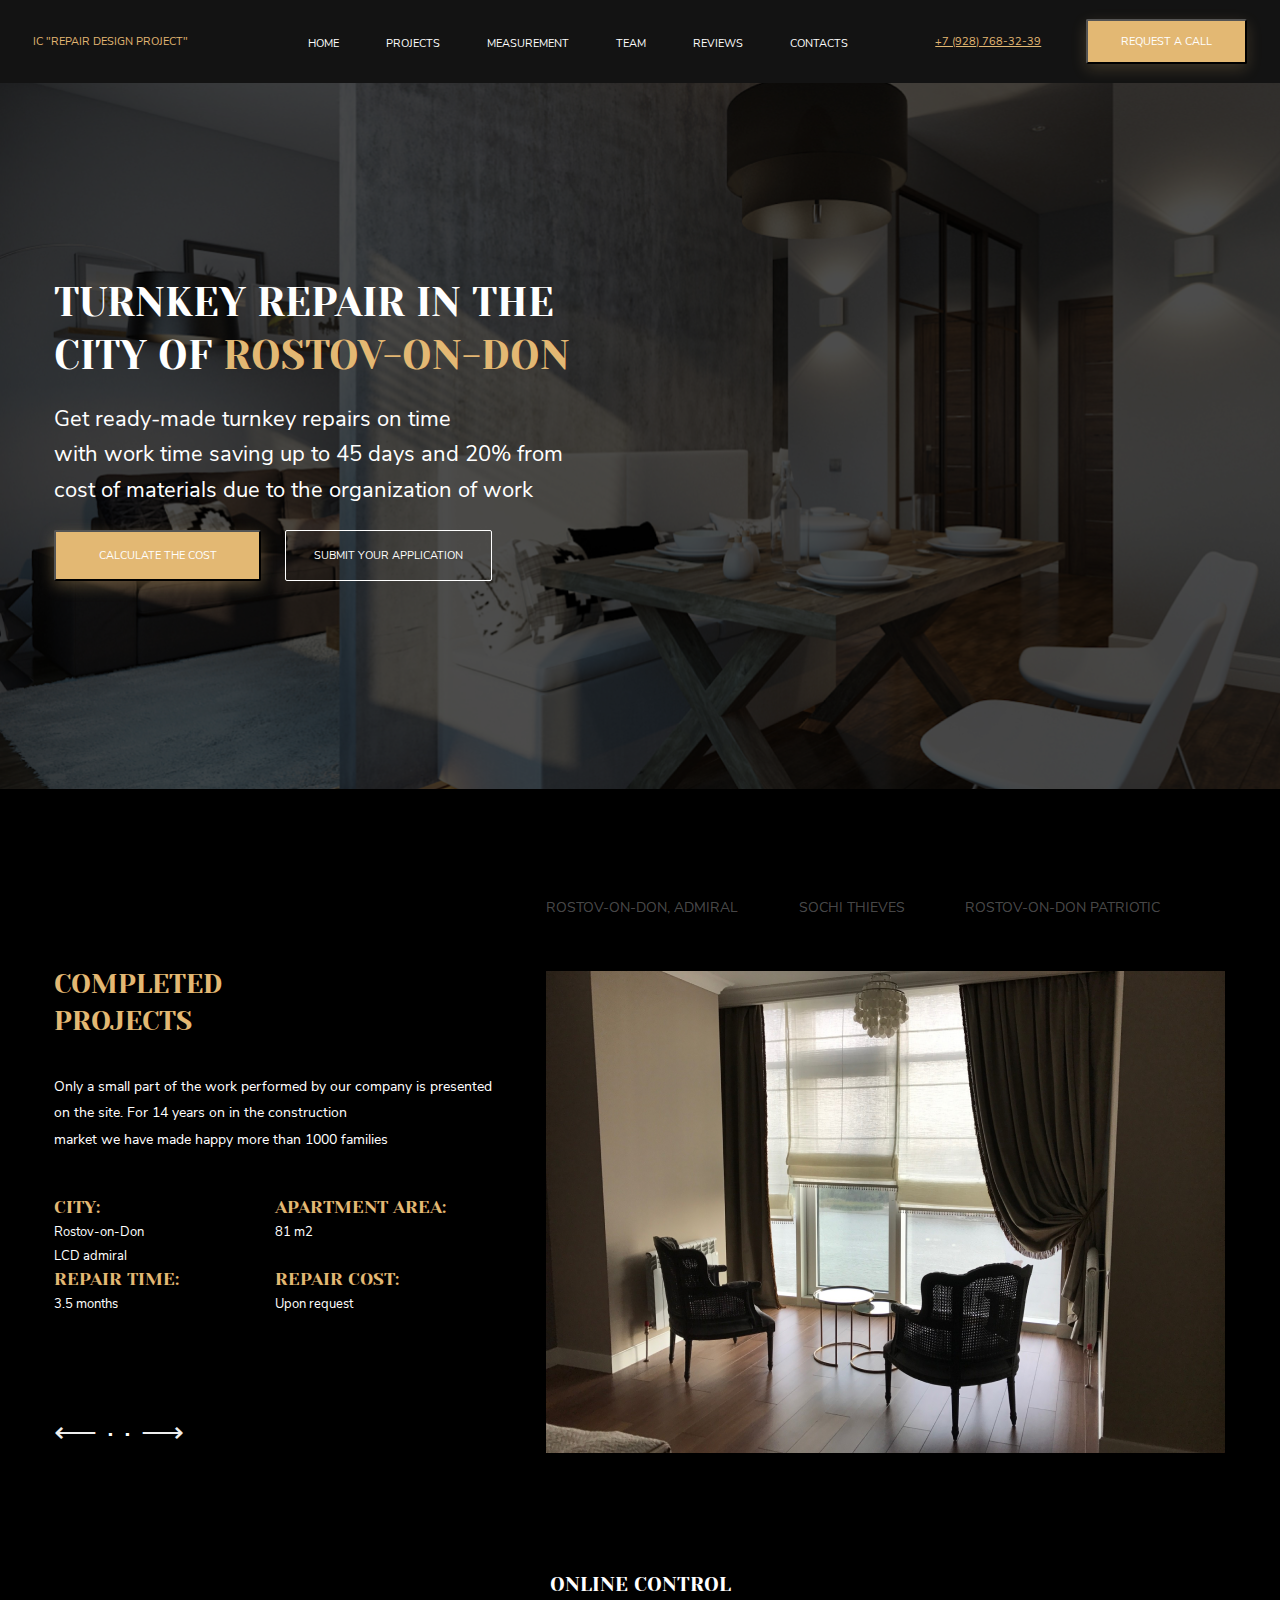
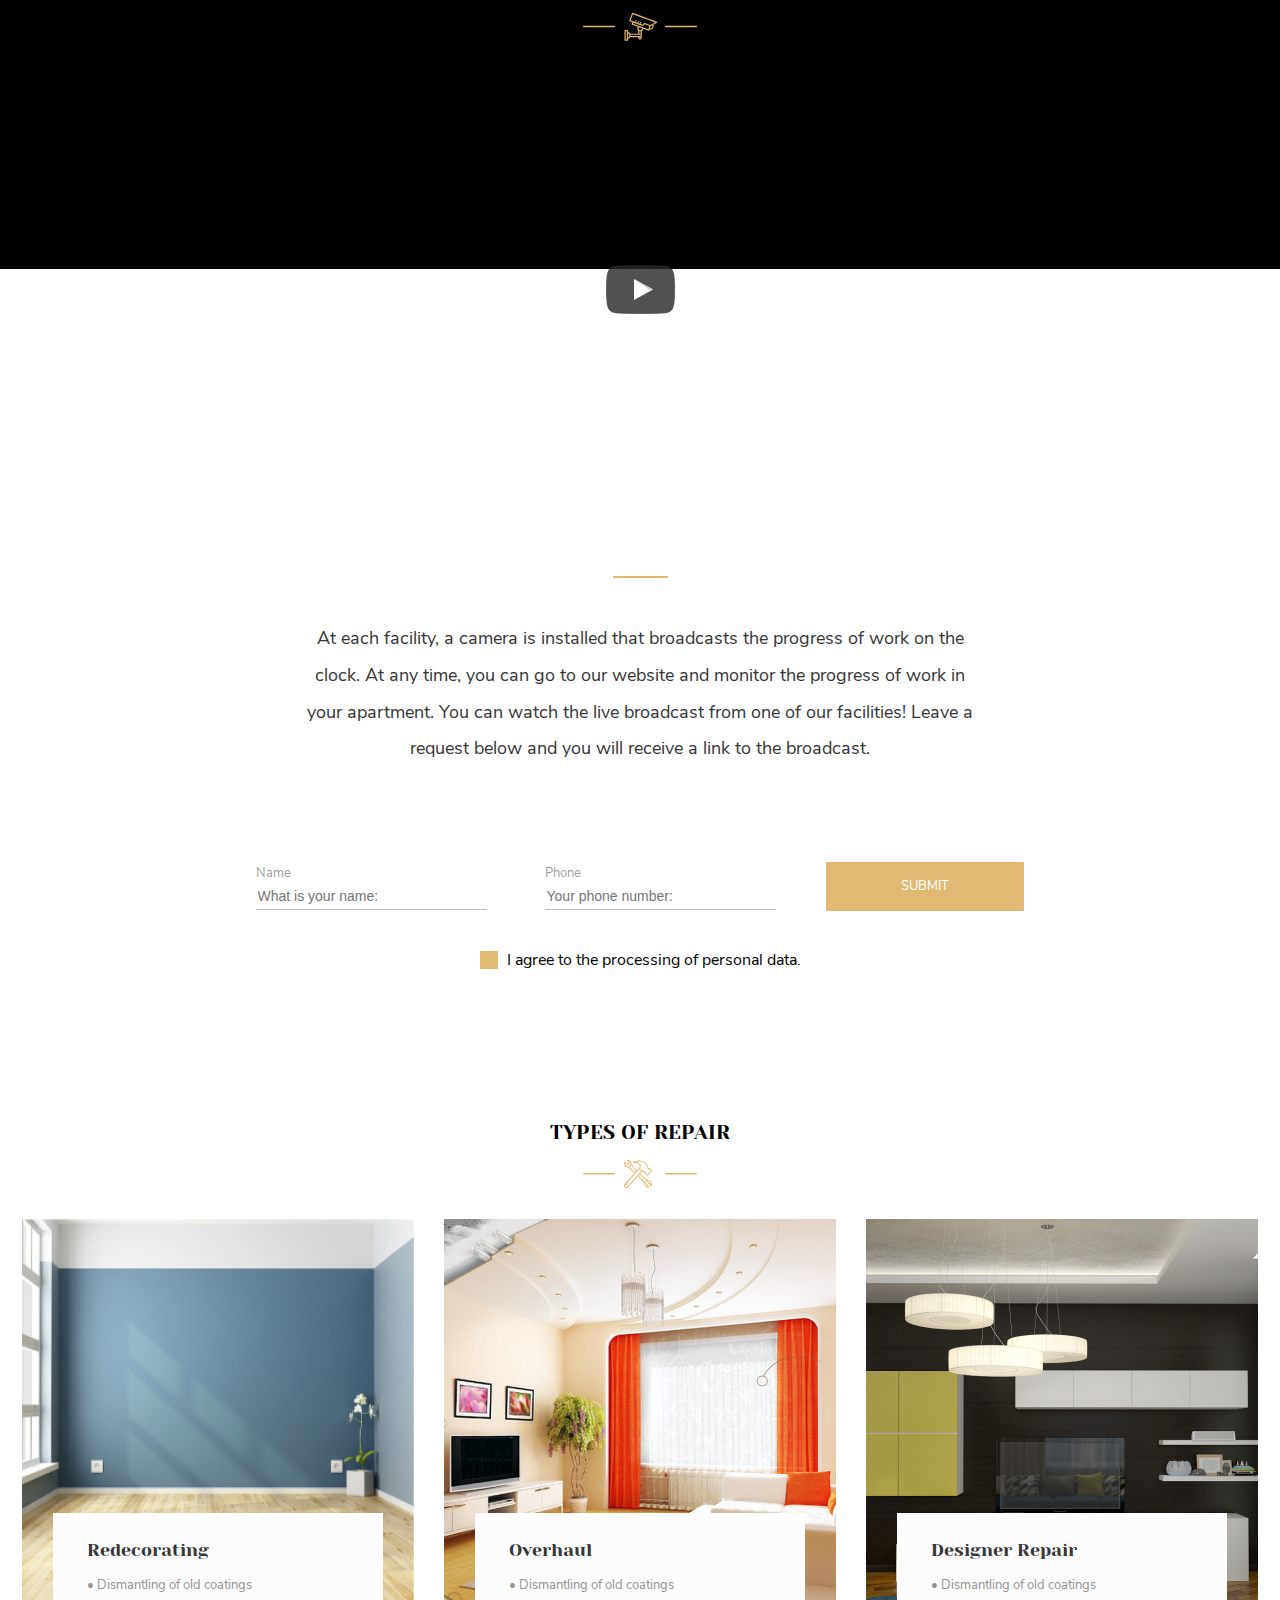
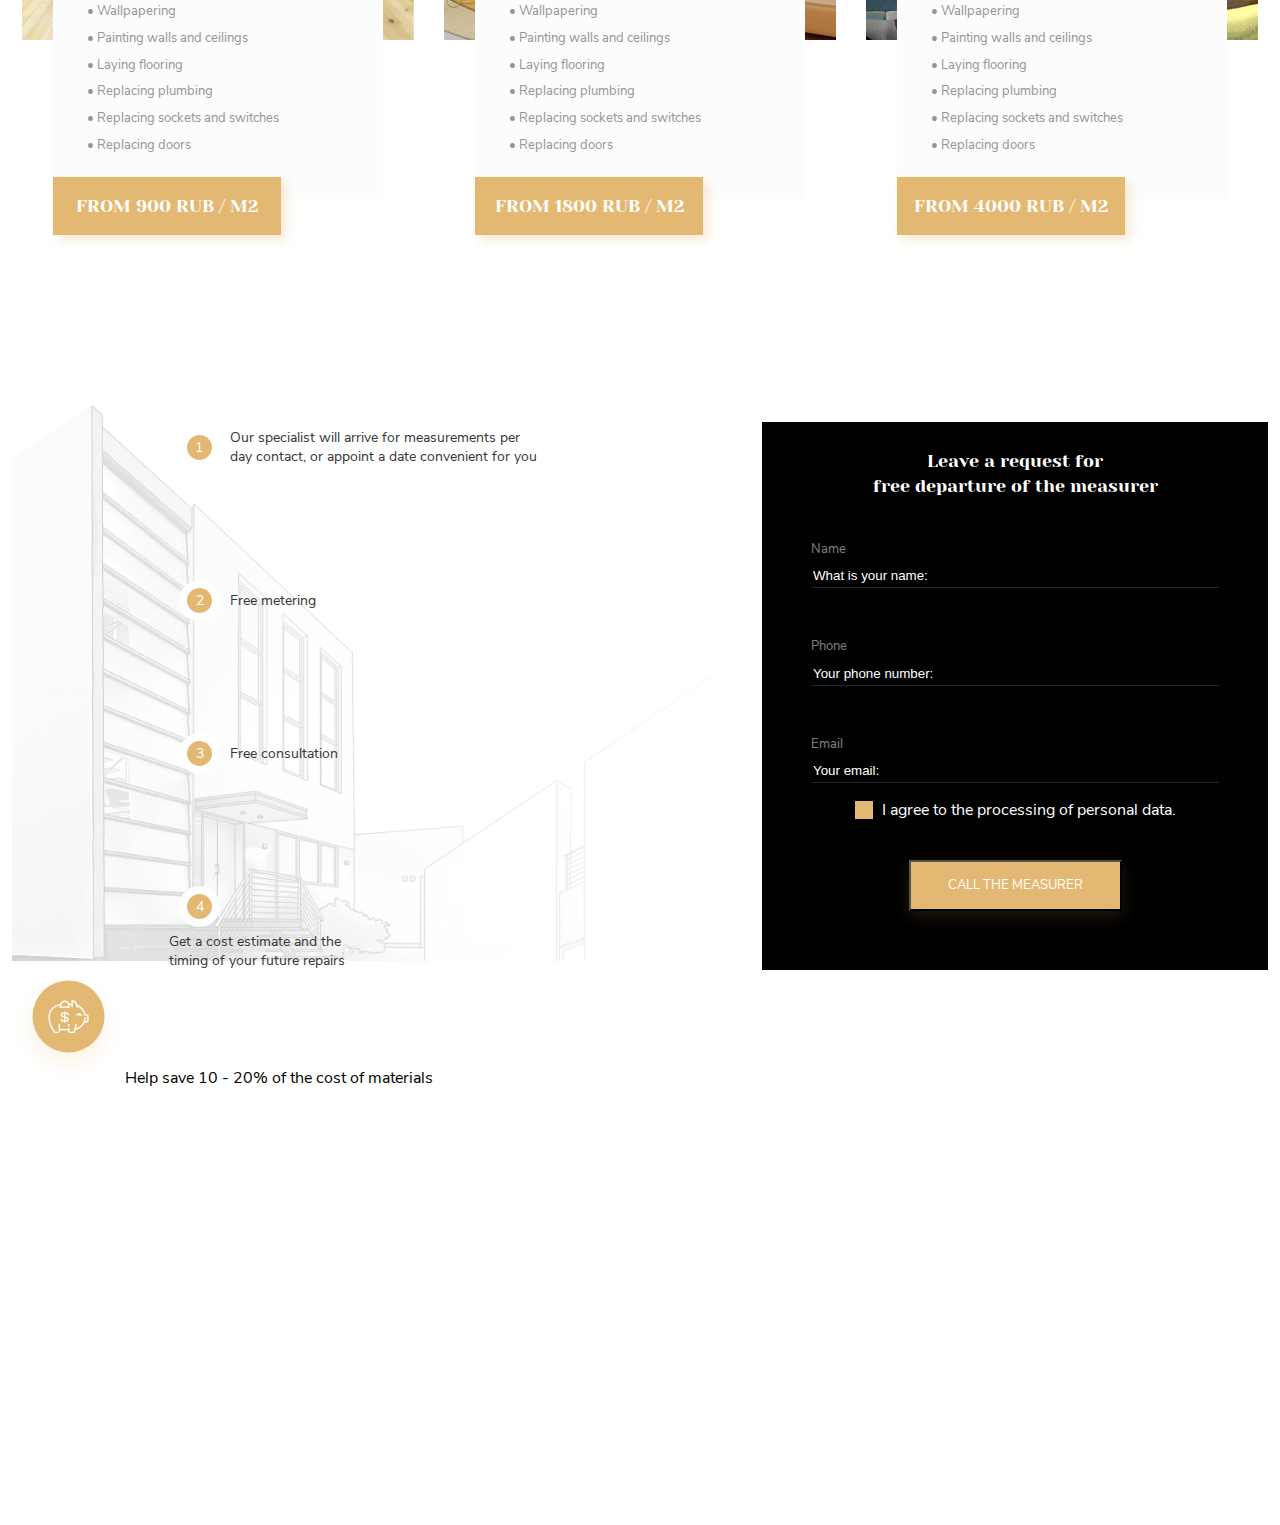
==== index.html @ ee8a97c7 "main__section_4 80%" ====
<!DOCTYPE html>
<html lang="en">
<head>
    <meta charset="UTF-8">
    <link rel="stylesheet" href="./styles/reset.css">
    <link rel="stylesheet" href="./styles/index_styles.css">
    <meta name="viewport" content="width=device-width, initial-scale=1.0">
    <link rel="icon" href="./img/svg/Logo.svg">
    <title>IC "Repair Design Project"</title>
</head>
<body> 
    <header class="header">
        <div class="header__div сontent_boundaries">
            <span class="header__span_name">IC "Repair Design Project"</span>
            <nav class="header__menu">    
                <ul class="header__list">
                    <li><a class="header__item" href="./index.html">HOME</a></li>
                    <li><a class="header__item" href="#">PROJECTS</a></li>
                    <li><a class="header__item" href="#">MEASUREMENT</a></li>
                    <li><a class="header__item" href="#">TEAM</a></li>
                    <li><a class="header__item" href="#">REVIEWS</a></li>
                    <li><a class="header__item" href="#">CONTACTS</a></li>
                </ul>
            </nav>
            <span class="header__span_tel">+7 (928) 768-32-39</span>
            <button class="header__button button-1" type="button">Request a call</button>
        </div>
    </header>
    <main class="main">
        <section class="main__section_1">
            <div class="сontent_boundaries">
                <div class="main__section_1-div1">
                    <h1 class="main__section_1-heading">Turnkey Repair in the <br>city of <span class="main__section_1-heading-color">Rostov-on-Don</span></h1>
                    <p class="main__section_1-text1">Get ready-made turnkey repairs on time <br>with work time saving up to 45 days and 20% from <br>cost of materials due to the organization of work</p>
                    <div>
                        <button class="main__section_1-button1 button-1" type="button">CALCULATE THE COST</button>
                        <button class="main__section_1-button2 button-1" type="button">SUBMIT YOUR APPLICATION</button>
                    </div>
                </div>
            </div>
            <div class="filtr"></div>
        </section>
        <section class="main__section_2">
            <div class="main__section_2-div1 сontent_boundaries">
                <div class="main__section_2-block-inf">
                    <div>
                        <h2 class="main__section_2-heading">Completed <br>projects</h2>
                        <p class="main__section_2-p">Only a small part of the work performed by our company is presented on the site. For 14 years on in the construction <br>market we have made happy more than 1000 families</p>
                        <ul class="main__section_2-list-parameters">
                            <li>
                                <h3 class="main__section_2-subtitle">City:</h3>
                                <span class="main__section_2-itemtext">Rostov-on-Don <br>LCD admiral</span>
                            </li>
                            <li>
                                <h3 class="main__section_2-subtitle">apartment area:</h3>
                                <span class="main__section_2-itemtext">81 m2</span>
                            </li>
                            <li>
                                <h3 class="main__section_2-subtitle">Repair time:</h3>
                                <span class="main__section_2-itemtext">3.5 months</span>
                            </li>
                            <li>
                                <h3 class="main__section_2-subtitle">Repair Cost:</h3>
                                <span class="main__section_2-itemtext">Upon request</span>
                            </li>
                        </ul>
                    </div>
                    <div style="color: white; display: flex; font-size: 30px; gap: 10px;">
                        <a class="main__section_2-arrow" href="#slide-1">&#10229;</a>
                        <span>·</span>
                        <span>·</span>
                        <a class="main__section_2-arrow" href="#slide-2">&#10230;</a>
                    </div>
                </div>
                <div>
                    <ul class="main__section_2-list">
                        <li><a class="main__section_2-list-item" href="">Rostov-on-Don, Admiral</a></li>
                        <li><a class="main__section_2-list-item" href="">Sochi Thieves</a></li>
                        <li><a class="main__section_2-list-item" href="">Rostov-on-Don Patriotic</a></li>
                    </ul>
                    <div class="slider">   
                        <div class="slides">
                          <div class="main__section_2-img" id="slide-1"><img src="./img/png/image 2.1 (1).png" alt="Зона отдыха" width="679px" height="482px"></div>
                          <div class="main__section_2-img" id="slide-2"><img src="./img/png/image 2 (1).png" alt="Зона отдыха" width="679px" height="482px"></div>
                        </div>
                    </div>
                </div>
            </div>
        </section>
        <section class="main__section_3">
            <div class="main__section_3-div1 сontent_boundaries">
                <h3 class="main__section_3-h3">online control</h3>
                <img src="./img/svg/Camera.svg" alt="">
                <!--Нормального видео про ремонт не нашел-->
                <div title="Нормального видео про ремонт не нашел" class="youtube main__section_3-video" id="lMU_sPyKRsg" style="width: 817px; height: 434px; margin: 31px 0 62.5px 0;"></div>
                <script>
                    'use strict';
                    function r(f){/in/.test(document.readyState)?setTimeout('r('+f+')',9):f()}
                    r(function(){
                        if (!document.getElementsByClassName) {
                            // Поддержка IE8
                            var getElementsByClassName = function(node, classname) {
                                var a = [];
                                var re = new RegExp('(^| )'+classname+'( |$)');
                                var els = node.getElementsByTagName("*");
                                for(var i=0,j=els.length; i < j; i++)
                                    if(re.test(els[i].className))a.push(els[i]);
                                return a;
                            }
                            var videos = getElementsByClassName(document.body,"youtube");
                        } else {
                            var videos = document.getElementsByClassName("youtube");
                        }
                        var nb_videos = videos.length;
                        for (var i=0; i < nb_videos; i++) {
                            // Находим постер для видео, зная ID нашего видео
                            videos[i].style.backgroundImage = 'url(http://i.ytimg.com/vi/' + videos[i].id + '/sddefault.jpg)';
                            // Размещаем над постером кнопку Play, чтобы создать эффект плеера
                            var play = document.createElement("div");
                            play.setAttribute("class","play");
                            videos[i].appendChild(play);
                            videos[i].onclick = function() {
                                // Создаем iFrame и сразу начинаем проигрывать видео, т.е. атрибут autoplay у видео в значении 1
                                var iframe = document.createElement("iframe");
                                var iframe_url = "https://www.youtube.com/embed/" + this.id + "?autoplay=1&autohide=1";
                                if (this.getAttribute("data-params")) iframe_url+='&'+this.getAttribute("data-params");
                                iframe.setAttribute("src",iframe_url);
                                iframe.setAttribute("frameborder",'0');
                                // Высота и ширина iFrame будет как у элемента-родителя
                                iframe.style.width  = this.style.width;
                                iframe.style.height = this.style.height;
                                iframe.style.margin = this.style.margin;
                                // Заменяем начальное изображение (постер) на iFrame
                                this.parentNode.replaceChild(iframe, this);
                            }
                        }
                    });
                </script>
                <hr width="55px" color="#E3B873">
                <p class="main__section_3-p">At each facility, a camera is installed that broadcasts the progress of work on the clock. At any time, you can go to our website and monitor the progress of work in your apartment. You can watch the live broadcast from one of our facilities! Leave a request below and you will receive a link to the broadcast.</p>
                <div class="main__section_3-div2">
                    <label class="main__section_3-lb">Name<input class="main__section_3-input input3-1" type="text" name="Name" placeholder="What is your name:"></label>
                    <label class="main__section_3-lb">Phone<input class="main__section_3-input" type="tel" name="Phone" placeholder="Your phone number:" maxlength="11"></label>
                    <button class="main__section_3-button button-1">Submit</button>
                </div>
                <div class="first-checkbox">
                    <label class="label">
                      <input type="checkbox" class="checkbox" >
                      <span class="fake"></span>
                      <span class="text">I agree to the processing of personal data.</span>
                    </label>
                </div>
            </div>
        </section>
        <section class="main__section_4">
            <div class="main__section_4-div1 сontent_boundaries">
                <h3 class="main__section_4-h3">TYPES OF REPAIR</h3>
                <img src="./img/svg/Tools.svg" alt="">
                <div class="main__section_4-ToW">
                    <div class="main__section_4-element">
                        <img class="main__section_4-img" src="./img/png/image (1).png" alt="">
                        <div class="main__section_4-ALoW">
                            <h3 class="main__section_4-h3-item">Redecorating</h3>
                            <ul class="main__section_4-list">
                                <li>• Dismantling of old coatings</li>
                                <li>• Wallpapering</li>
                                <li>• Painting walls and ceilings</li>
                                <li>• Laying flooring</li>
                                <li>• Replacing plumbing</li>
                                <li>• Replacing sockets and switches</li>
                                <li>• Replacing doors</li>
                            </ul>
                            <span class="main__section_4-price-m2">from 900 rub / m2</span>
                        </div>
                    </div>
                    <div class="main__section_4-element">
                        <img class="main__section_4-img" src="./img/png/image 3.png" alt="">
                        <div class="main__section_4-ALoW">
                            <h3 class="main__section_4-h3-item">Overhaul</h3>
                            <ul class="main__section_4-list">
                                <li>• Dismantling of old coatings</li>
                                <li>• Wallpapering</li>
                                <li>• Painting walls and ceilings</li>
                                <li>• Laying flooring</li>
                                <li>• Replacing plumbing</li>
                                <li>• Replacing sockets and switches</li>
                                <li>• Replacing doors</li>
                            </ul>
                            <span class="main__section_4-price-m2">from 1800 rub / m2</span>
                        </div>
                    </div>
                    <div class="main__section_4-element">
                        <img class="main__section_4-img" src="./img/png/image 3 (1).png" alt="">
                        <div class="main__section_4-ALoW">
                            <h3 class="main__section_4-h3-item">Designer Repair</h3>
                            <ul class="main__section_4-list">
                                <li>• Dismantling of old coatings</li>
                                <li>• Wallpapering</li>
                                <li>• Painting walls and ceilings</li>
                                <li>• Laying flooring</li>
                                <li>• Replacing plumbing</li>
                                <li>• Replacing sockets and switches</li>
                                <li>• Replacing doors</li>
                            </ul>
                            <span class="main__section_4-price-m2">from 4000 rub / m2</span>
                        </div>
                    </div>
                </div>
                <div class="main__section_4-SaA">
                    <div class="main__section_4-LoW-A">
                        <div class="main__section_4-div2">
                            <ol class="main__section_4-list2">
                                <li class="main__section_4-list2-item" style="display: flex;"><span style="width: 316px; display: flex; align-items: center;">Our specialist will arrive for measurements per day contact, or appoint a date convenient for you</span></li>
                                <li class="main__section_4-list2-item">Free metering</li>
                                <li class="main__section_4-list2-item">Free consultation</li>
                                <li class="main__section_4-list2-item"><span style="width: 198px; display: flex; align-items: center;">Get a cost estimate and the timing of your future repairs</span></li>
                            </ol>
                            <div class="main__section_4-application">
                                <h3 class="main__section_4-h3-labekl">Leave a request for <br>free departure of the measurer</h3>
                                <label class="main__section_4-label">Name<input class="main__section_4-input" type="text" name="Name" placeholder="What is your name:"></label>
                                <label class="main__section_4-label">Phone<input class="main__section_4-input" type="tel" name="Phone" placeholder="Your phone number:" maxlength="11"></label>
                                <label class="main__section_4-label">Email<input class="main__section_4-input" type="email" name="Email" placeholder="Your email:"></label>
                                <div class="first-checkbox2">
                                    <label class="label2">
                                      <input type="checkbox" class="checkbox" >
                                      <span class="fake"></span>
                                      <span class="text">I agree to the processing of personal data.</span>
                                    </label>
                                </div>
                                <button class="main__section_4-botton button-1" type="button">Call the measurer</button>
                            </div>
                        </div>
                        <span><img src="./img/svg/Piggy_bank.svg" alt="">Help save 10 - 20% of the cost of materials</span>
                    </div>
                </div>    
            </div>
        </section>
    <!--    <section>
            <div>
                <div>
                    <h2>We realize your wildest fantasies</h2>
                    <ul>
                        <li>American classic</li>
                        <li>Empire</li>
                        <li>Classical</li>
                        <li>Loft</li>
                        <li>Minimalism</li>
                        <li>Provence</li>
                        <li>Romanticism</li>
                        <li>Scandinavian style</li>
                        <li>Mediterranean style</li>
                        <li>High tech</li>
                        <li>Eclecticism</li>
                    </ul>
                </div>
                <div>
                    <img src="./img/png/image 5.1.png" alt="Картинка" >
                    <img src="./img/png/image 5 (1).png" alt="Картинка">
                    <img src="./img/png/image 5 (2).png" alt="Картинка">
                    <img src="./img/png/image 5 (3).png"" alt="Картинка">
                </div>
            </div>
        </section>
        <section>
            <h3>our clients</h3>
            <img src="./img/svg/Hands.svg" alt="">
            <p>80% of our customers recommend us to their<br>friends and family.</p>
            <div>
                <div>
                    
                </div>
            </div>
        </section> -->
    </main>
    <!--<footer>
        <h3>Rostov-on-Don, Nansen St., 239 Shopping Center<br>Decorum Tel +7 (928) 768 32 29</h3>
        <a href=""><img src="./img/svg/Mail.svg" alt="E-mail"></a>
        <a href=""><img src="./img/svg/instagram.svg" alt="instagram"></a>
        <script type="text/javascript" charset="utf-8" async src="https://api-maps.yandex.ru/services/constructor/1.0/js/?um=constructor%3Aab1771016ad624f2f7228e694576b5dc1e7430a1b519119cab45b743a3f93618&amp;width=925&amp;height=465&amp;lang=ru_RU&amp;scroll=true"></script>
        <div>
            <span>IC "Repair Design Project"</span>
            <ul>
                <li><a href="./index.html">HOME</a></li>
                <li><a href="">PROJECTS</a></li>
                <li><a href="">MEASUREMENT</a></li>
                <li><a href="">TEAM</a></li>
                <li><a href="">REVIEWS</a></li>
                <li><a href="">CONTACTS</a></li>
            </ul>
            <span>+7 (928) 768-32-39</span>
            <button type="button">Request a call</button>
        </div>
    </footer>--> 
</body>
</html>
---- styles/index_styles.css ----
@font-face {
    font-family: 'Nunito Sans';
    font-size: normal;
    font-weight: medium;
    src: local('Nunito Sans Regular'), local('NunitoSans-Regular'),
        url("../fonts/NunitoSans-Regular.woff2") format("woff2"),
        url("../fonts/NunitoSans-Regular.woff") format("woff")
}
@font-face {
    font-family: 'Yeseva One';
    font-size: normal;
    font-weight: medium;
    src: local('Yeseva One Regular'), local('YesevaOne-Regular'),
        url("../fonts/YesevaOne-Regular.woff2") format("woff2"),
        url("../fonts/YesevaOne-Regular.woff") format("woff")
}
html {
    box-sizing: border-box;
}
*,*::before,*::after{
    box-sizing: inherit;
}
body {
    font-family: Nunito Sans;
    font-weight: 400;
    line-height: normal;
}
h1,h2,h3 {
    font-family: Yeseva One;
    font-weight: 400;
    font-style: normal;
}
.header {
    background: #131313;
}
.сontent_boundaries {
    max-width: 1256px;
    margin: 0 auto;
}
.header__div {
    display: flex;
    height: 83px;
    justify-content: center;
    align-items: center;
}
.header__span_name,
.header__span_tel{
    color: #E3B873;
    font-size: 11px;
    font-style: normal;  
}
.header__span_name {
    text-transform: uppercase;
    width: 179.745px;
    margin-right: 95.47px;
}
.header__span_tel {
    text-decoration-line: underline;
    width: 126px;
    margin: 0 45px 0 67.36px;
    display: flex;
    justify-content: end;
}
.header__list {
    list-style: none;
    display: flex;
    gap: 47px;
    max-width: 581px;
    justify-content: center;
}
.header__item {
    text-decoration: none;
    color: #FFF;
    font-size: 11px;
    font-style: normal;
}
.button-1 {
    color: #FFF;
    text-align: center;
    font-family: Nunito Sans;
    font-size: 11px;
    /*font-style: italic;*/
    font-weight: 400;
    line-height: normal;
}
.header__button {
    padding: 13px 33px;
    border-radius: 2px;
    background: #E3B873;
    box-shadow: 0px 5px 15px 0px rgba(227, 184, 115, 0.20);
    text-transform: uppercase;
}
.main__section_1 {
    background-image: url(../img/png/image\ 4.3.png);
    background-color: rgba(0, 0, 0, 0.7);
    background-size: cover;
    padding-top: 194px;
    padding-bottom: 208px;
    position: relative;
}
.main__section_1-div1 {
    max-width: 676px;
    position: relative;
    z-index: 1;
    margin-left: 42px;
}
.main__section_1-heading {
    color: #FFF;
    font-size: 40px;
    line-height: 132.825%;
    text-transform: uppercase;
    margin-bottom: 19px;
}
.main__section_1-heading-color {
    color: #E3B873;
}
.main__section_1-text1 {
    color: #FFF;
    font-size: 22px;
    line-height: 163.68%;
    margin-bottom: 21px;
}
.main__section_1-button1 {
    border-radius: 2px;
    background: #E3B873;
    box-shadow: 0px 5px 15px 0px rgba(227, 184, 115, 0.30);
    margin-right: 20px;
    width: 207px;
    height: 51px
}
.main__section_1-button2 {
    background: none;
    border-radius: 2px;
    border: 1px solid #FFF; 
    width: 207px;
    height: 51px
}
.filtr {
	position: absolute;
	top: 0;
	left: 0;
	right: 0;
	bottom: 0;
	background-color: rgba(0, 0, 0, 0.7);
}
.main__section_2 {
    background: black;
    padding-top: 176px;
    padding-bottom: 416px;
}
.main__section_2-block-inf {
    width: 442px;
    margin-left: 42px;
    display: flex;
    flex-direction: column;
    justify-content: space-between;
}
.main__section_2-heading {
    color: #E3B873;
    font-size: 27px;
    line-height: 138.6%;
    text-transform: uppercase;
    margin-bottom: 34px;
}
.main__section_2-div1 {
    display: flex;
    flex-direction: row;
    gap: 50px;
}
.main__section_2-subtitle {
    color: #E3B873;
    font-size: 18px;
    line-height: 138.6%;
    text-transform: uppercase;
}
.main__section_2-p {
    color: #FFF;
    font-size: 14px;
    font-style: normal;
    line-height: 190.96%;
    margin-bottom: 42px; 
}
.main__section_2-itemtext {
    color: #FFF;
    font-size: 13px;
    font-style: normal;
    line-height: 163.68%; 
}
.main__section_2-list-parameters {
    display: grid;
    grid-template-columns: repeat(2, 1fr);
    grid-template-rows: repeat(2, 1fr);
    
}
.main__section_2-list {
    list-style: none;
    display: flex;
    gap: 60.5px;
    margin-top: -69px;
    margin-bottom: 53px;    
}
.main__section_2-list-item {
    text-decoration: none;
    color: rgba(255, 255, 255, 0.30);
    font-size: 14px;
    font-style: normal;
    line-height: 138.6%;
    text-transform: uppercase;
}
.slider {
    width: 679px;
    height: 482px;
    overflow: hidden;   
}
.slides {
    display: flex;
    overflow-x: auto;
    scroll-snap-type: x mandatory;
    scroll-behavior: smooth;
}
.slides > .main__section_2-img {
    scroll-snap-align: start;
    flex-shrink: 0;
    width: 679px;
    height: 482px;
    transform-origin: center center;
    transform: scale(1);
    transition: transform 0.5s;
    position: relative;
    display: flex;
    justify-content: center;
    align-items: center;
}
.main__section_2-arrow {
    text-decoration: none;
    color: #eee;
}
.main__section_3-div1 {
    display: flex;
    flex-direction: column;
    align-items: center;
    margin-top: -298px;
}
.main__section_3-h3 {
    color: #FFF;
    font-size: 20px;
    font-style: normal;;
    line-height: 138.6%;
    text-transform: uppercase;
    margin-bottom: 13px;
}
.youtube {
    background-position: center;
    background-repeat: no-repeat;
    position: relative;
    display: inline-block;
    overflow: hidden;
    transition: all 200ms ease-out;
    cursor: pointer;
}
.youtube .play {
    background: url('../img/png/youtube-play-btn.png') no-repeat;
    background-position: 0 -50px;
    -webkit-background-size: 100% auto;
    background-size: 100% auto;
    position: absolute;
    height: 50px;
    width: 69px;
    transition: none;
    top:0;
    left:0;
    right:0;
    bottom:0;
    margin:auto;
}
.youtube:hover .play {
    background-position: 0 0;
}
.main__section_3-p {
    color: #363636;
    text-align: center;
    font-size: 18px;
    font-style: normal;
    line-height: 204.6%;
    max-width: 681px;
    margin-top: 34px;
    margin-bottom: 94px;
}
.main__section_3-button {
    font-size: 13px;
    line-height: 204.6%;
    text-transform: uppercase;
    background: #E3B873;
    width: 200px;
    height: 51px;
    border: 1px solid #FFF;
    border-radius: 2px;
    margin-left: 49px;
}
.main__section_3-div2 {
    display: flex;
    flex-direction: row;
    align-items: center;
}
.main__section_3-input {
    display: block;
    border: none;
    border-bottom: 1px solid rgba(54, 54, 54, 0.3);
    width: 231px;
    color: #363636;
    font-size: 14px;
    line-height: 163.68%;
}
.input3-1 {
    margin-right: 58px;
}
.main__section_3-lb {
    color: rgba(54, 54, 54, 0.50);
    font-size: 13px;
    line-height: 163.68%;
}
.label {
    cursor: pointer;
    display: flex;
    align-items: center;
}
.checkbox{
    display: none;
}
.fake{
    display: inline-flex;
    width: 18px;
    height: 18px;
    background: #E3B873;
    color: #fff;
    justify-content: center;
}
.fake::before{
    content:"\2714";
    opacity: 0;
    transition: .2s;
}
.checkbox:checked + .fake::before{
    opacity: 1;
}
.first-checkbox {
    margin-top: 37px;
}
.text {
    margin-left: 9px;
}
.main__section_4-div1 {
    display: flex;
    flex-direction: column;
    align-items: center;
    padding-top: 148px;
    padding-bottom: 242px;
}
.main__section_4-h3 {
    font-size: 20px;
    line-height: 138.6%;
    text-transform: uppercase;
    margin-bottom: 13px;
}
.main__section_4-ToW {
    display: flex;
    margin-top: 31px;
    margin-bottom: 124px;
    gap: 30px;
}
.main__section_4-img {
    width: 392px;
    height: 421px;
    position: relative;
}
.main__section_4-ALoW {
    width: 330px;
    height: 286px;
    background:rgb(252, 252, 252);
    padding: 25px 29px 49px 34px;
    margin-bottom: -159px;
    position: absolute;
    z-index: 1;
}
.main__section_4-element {
    display: flex;
    flex-direction: column;
    align-items: center;
    justify-content: flex-end;
}
.main__section_4-price-m2 {
    width: 228px;
    display: flex;
    background: #E3B873;
    box-shadow: 5px 5px 10px 0px rgba(227, 184, 115, 0.30);
    color: #FFF;
    font-family: Yeseva One;
    font-size: 18px;
    font-style: normal;
    font-weight: 400;
    line-height: 138.6%;
    text-transform: uppercase;
    position: absolute;
    z-index: 2;
    padding: 17px 0;
    justify-content: center;
    margin-left: -34px;
    margin-top: 23px;
}
.main__section_4-h3-item {
    color: #363636;
    font-size: 18px;
    line-height: 138.6%;
    margin-bottom: 13px;
}
.main__section_4-list {
    color: #959595;
    font-size: 13px;
    height: 178px;
    display: flex;
    flex-direction: column;
    justify-content: space-between;
}
.main__section_4-SaA {
    background-image: url(../img/png/image\ 6.1.png);
    background-repeat: no-repeat;
    height: 725px;
    margin-top: 152px;
    margin-bottom: 242px;
    align-self: stretch;
}
.main__section_4-LoW-A {
    display: block;
    padding-top: 106px;
}
.main__section_4-div2 {
    display: flex;
    flex-direction: row;
    justify-content: space-between;
}
.main__section_4-list2{
    counter-reset: myCounter;
    display: flex;
    flex-direction: column;
    gap: 102px;
    width: 374px;
    margin-left: 157px;
}
.main__section_4-list2-item{
    list-style: none;
    color: #363636;
    font-size: 14px;
    line-height: 19px;
}
.main__section_4-list2-item:before {
    counter-increment: myCounter;
    content:counter(myCounter);
    color: white;
    background: #E3B873;
    display: inline-block;
    text-align: center;
    margin: 5px 10px;
    line-height: 26px;
    width: 41px;
    height: 41px;
    border: 8px solid white;
    border-radius: 50%;
}
.main__section_4-application {
    background: black;
    display: flex;
    flex-direction: column;
    padding: 27px 49px 28px 49px;
    align-items: center;
    width: 506px;
}
.main__section_4-h3-labekl {
    color: #FFF;
    text-align: center;
    font-size: 18px;
    line-height: 143.22%;
    margin-bottom: 39px; 
}
.main__section_4-label {
    color: rgba(255, 255, 255, 0.50);
    font-size: 13px;
    line-height: 163.68%;
    margin-bottom: 48px;
}
.main__section_4-input {
    display: block;
    border: none;
    border-bottom: 1px solid rgba(255, 255, 255, 0.15);
    width: 408px;
    background: transparent;
    margin-top: 7px;
    padding-bottom: 4px;
}
.main__section_4-input::placeholder {
    color: #FFF;    
}
.main__section_4-label-ck {
    color: #FFF;
}
.label2 {
    cursor: pointer;
    display: flex;
    align-items: center;
    color: #FFF;
}
.first-checkbox2 {
    margin-bottom: 39px;
    margin-top: -32px;
}
.main__section_4-botton {
    width: 213px;
    height: 51px;
    background: #E3B873;
    box-shadow: 0px 5px 15px 0px rgba(227, 184, 115, 0.15);
    color: #FFF;
    text-align: center;
    font-size: 13px;
    line-height: 163.68%;
    text-transform: uppercase;
}
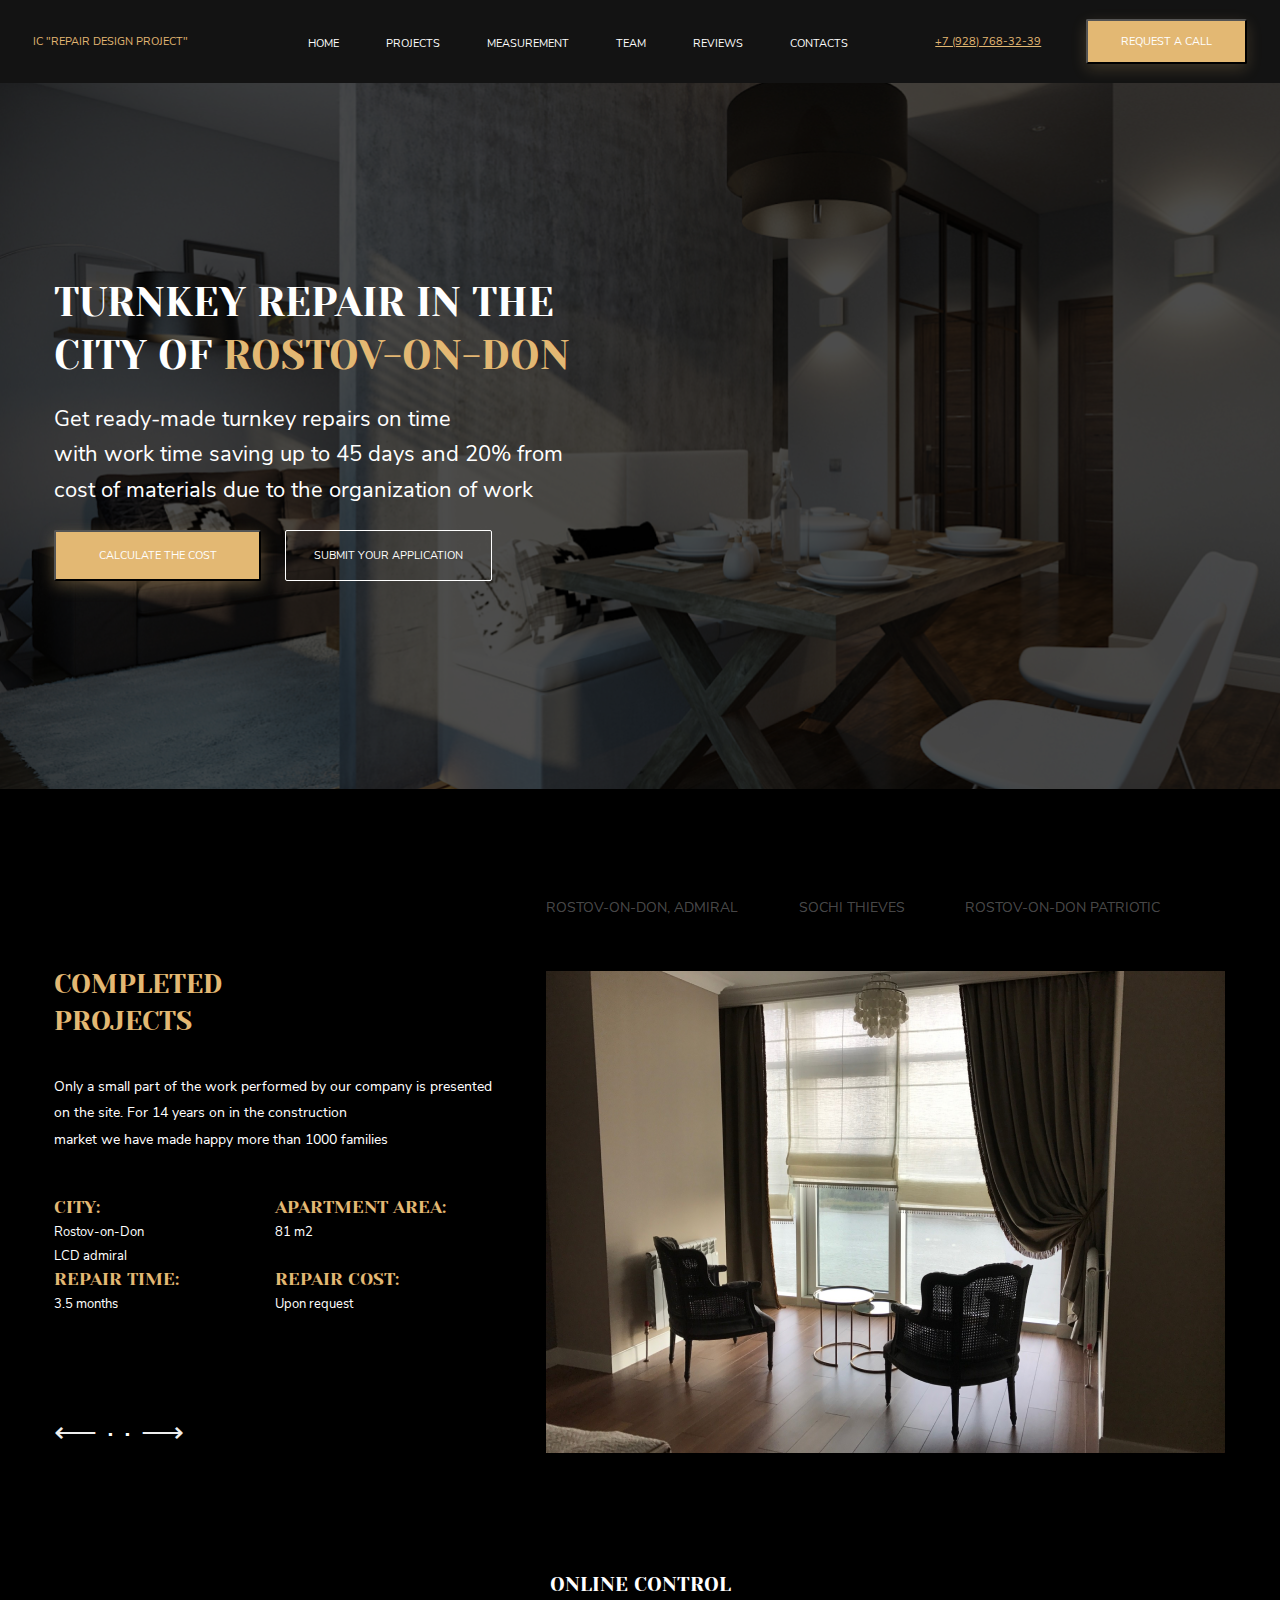
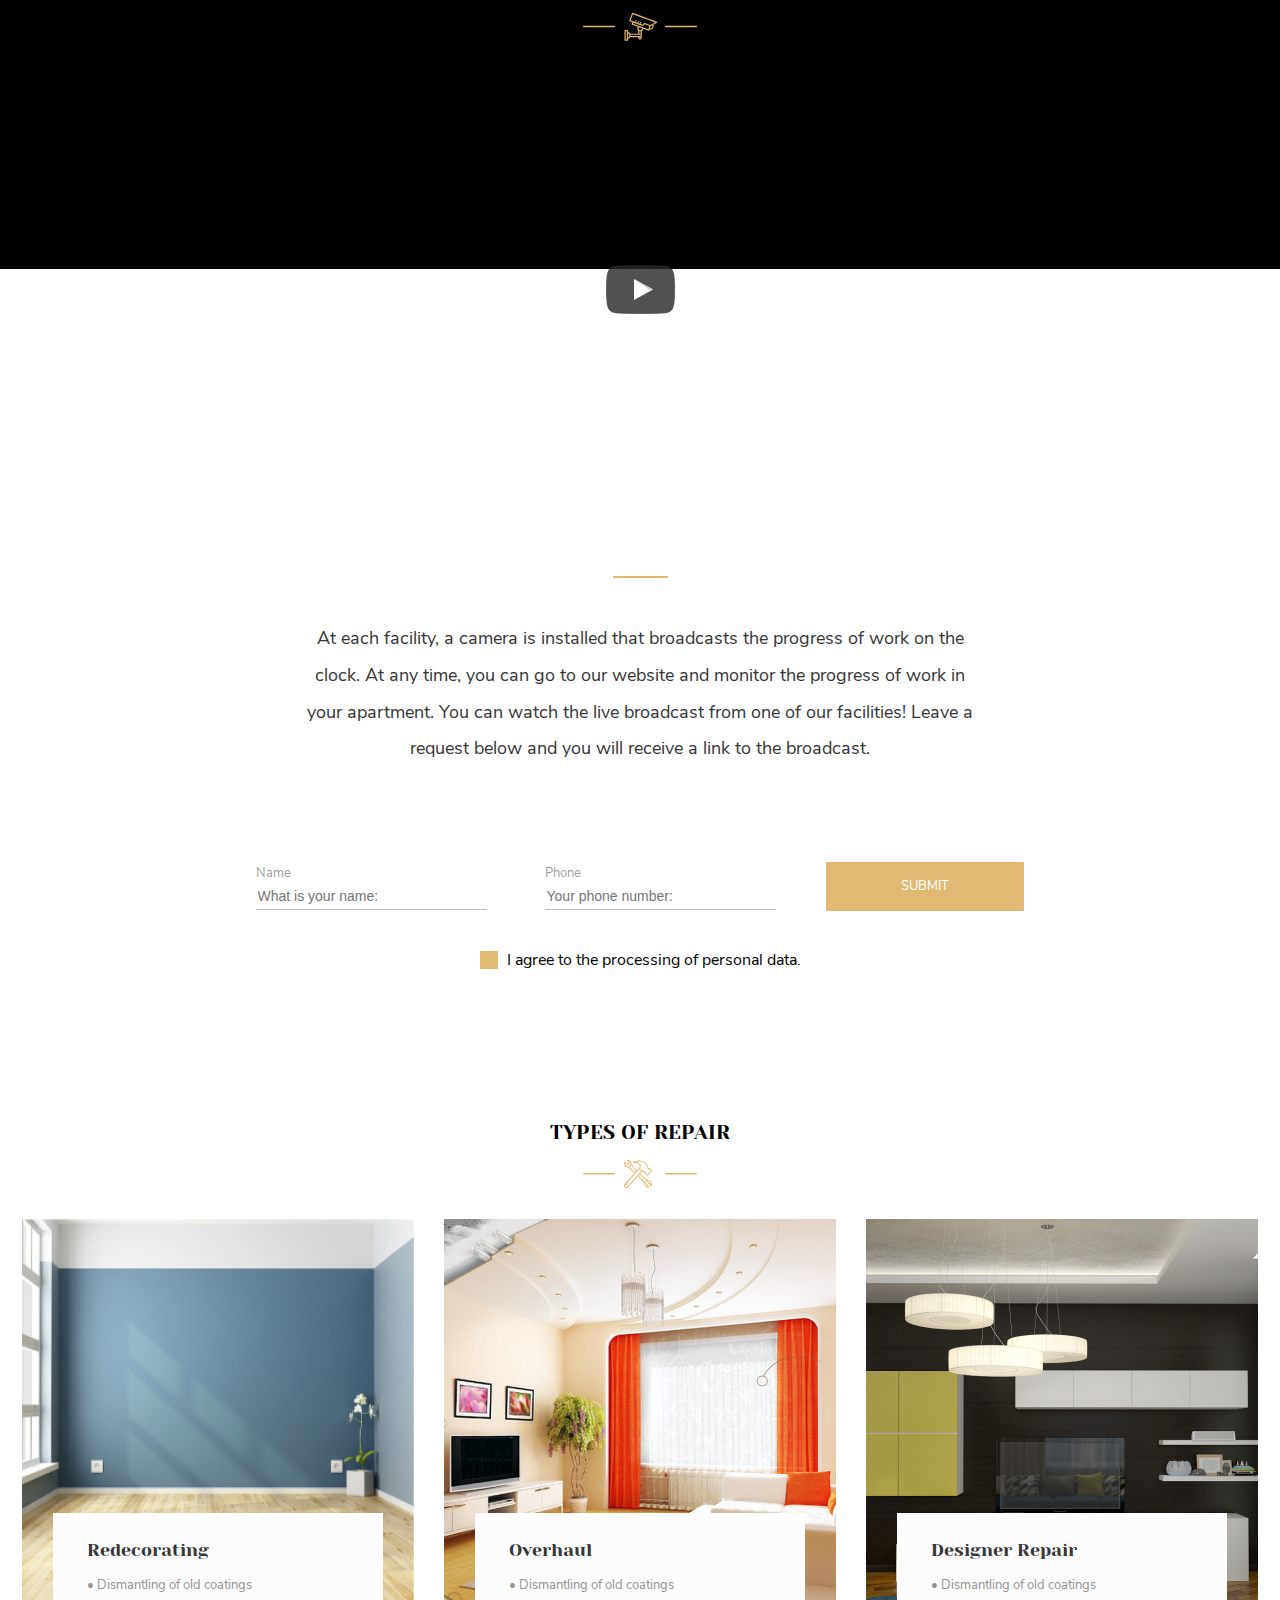
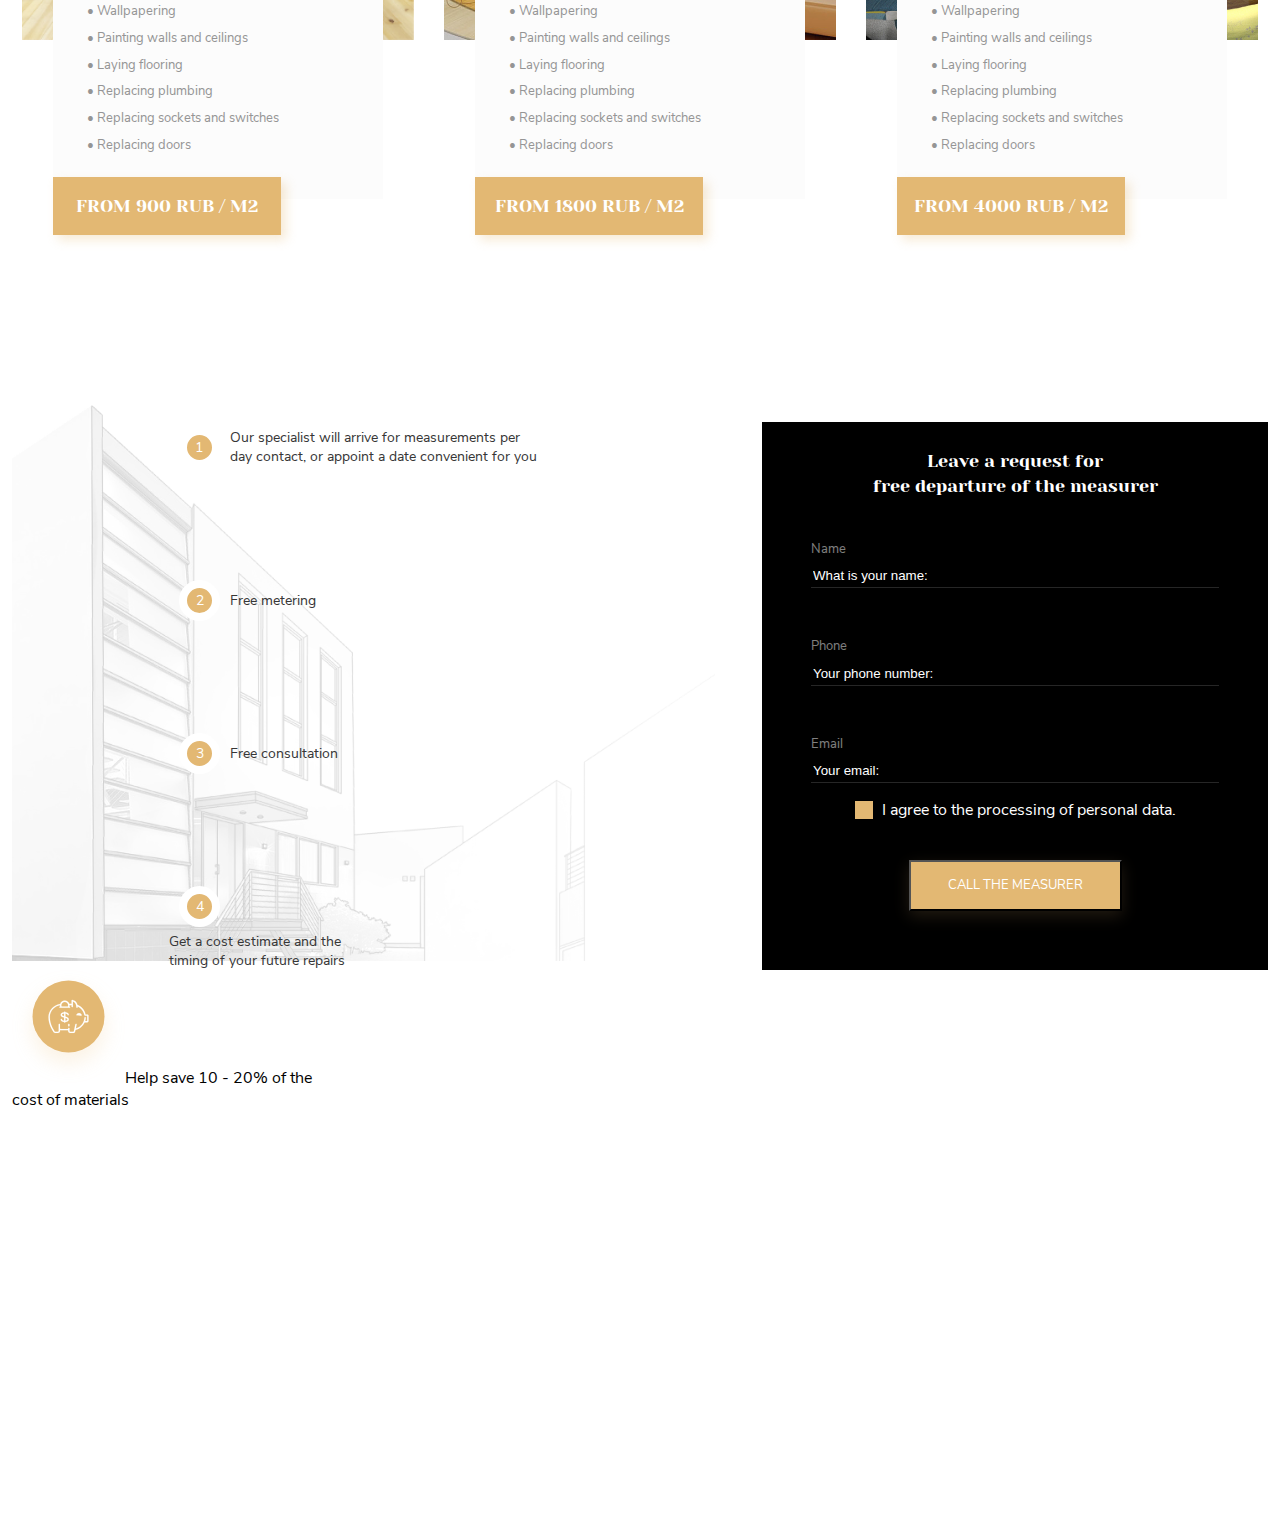
==== commit 9eb35602: "main__section_4-LoW-A +1%" ====
--- a/index.html
+++ b/index.html
@@ -230,7 +230,7 @@
                                 <button class="main__section_4-botton button-1" type="button">Call the measurer</button>
                             </div>
                         </div>
-                        <span><img src="./img/svg/Piggy_bank.svg" alt="">Help save 10 - 20% of the cost of materials</span>
+                        <span><img src="./img/svg/Piggy_bank.svg" alt="">Help save 10 - 20% of the <br>cost of materials</span>
                     </div>
                 </div>    
             </div>
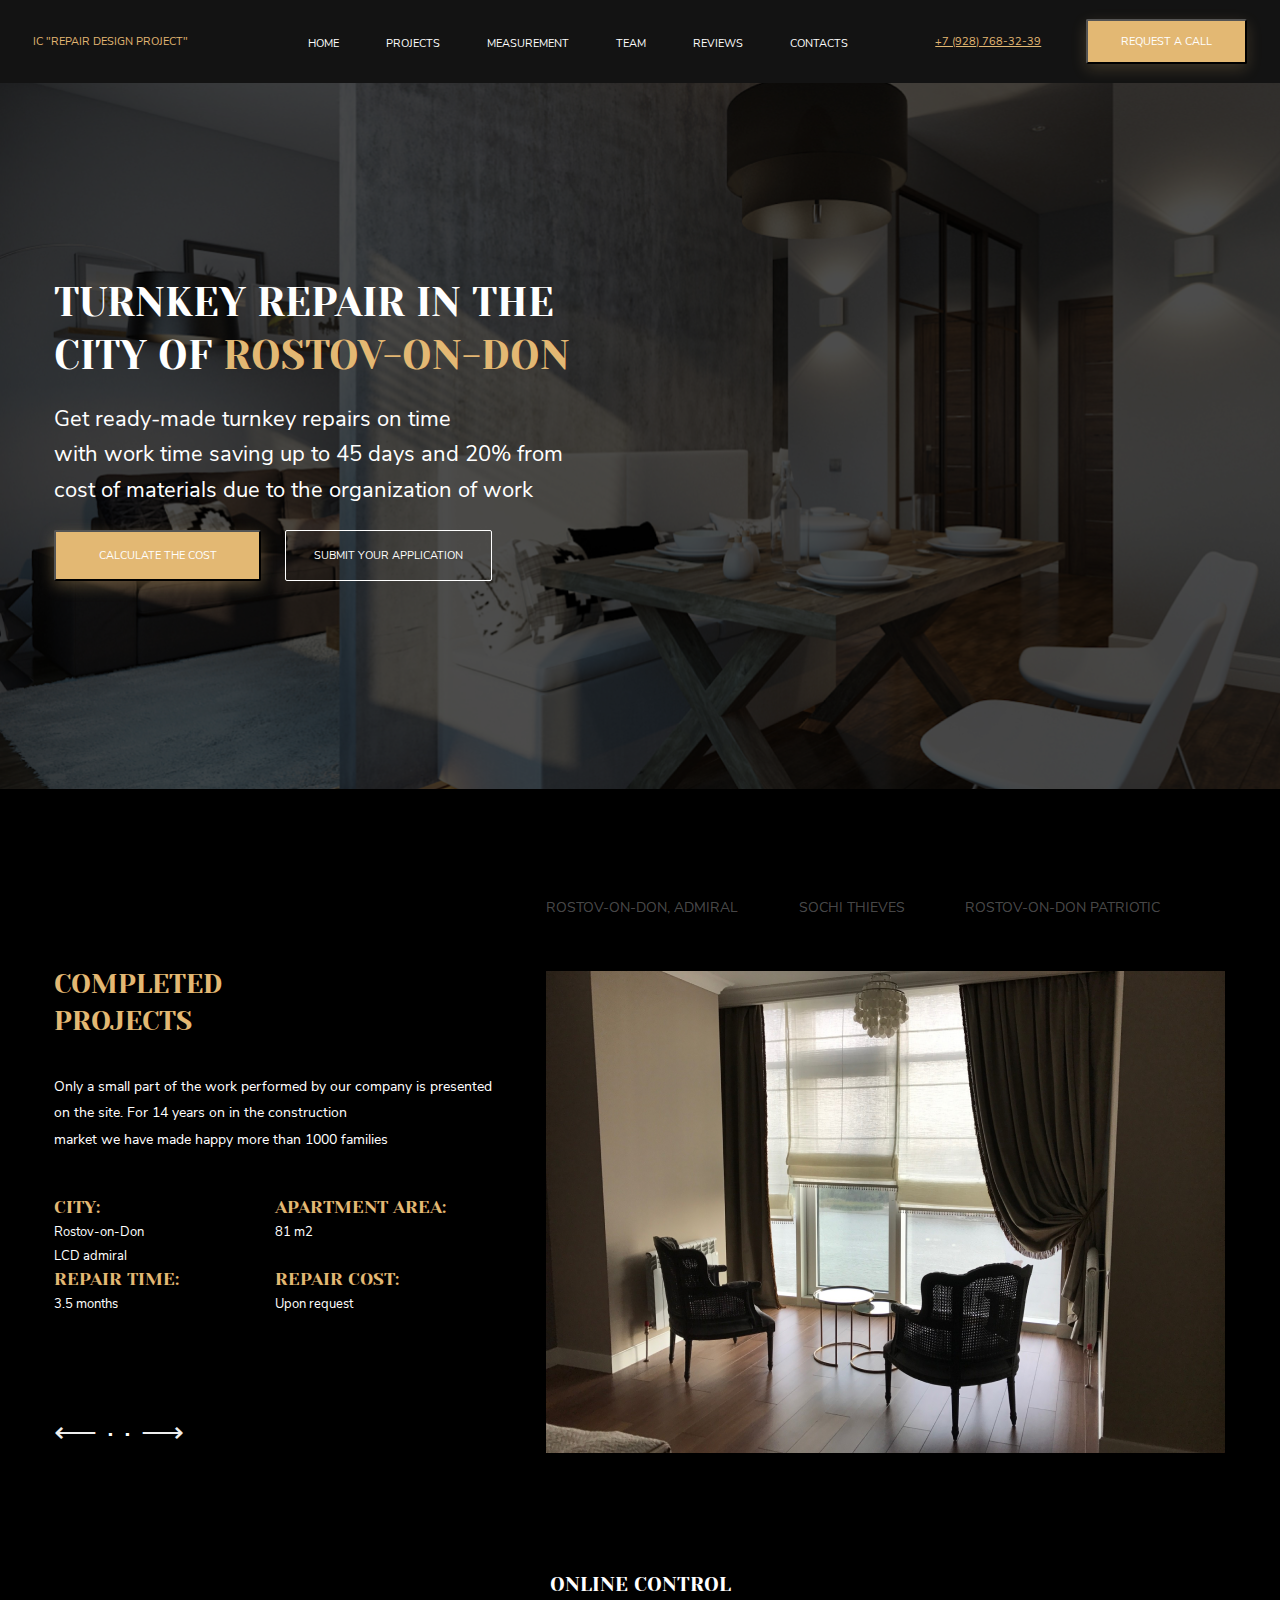
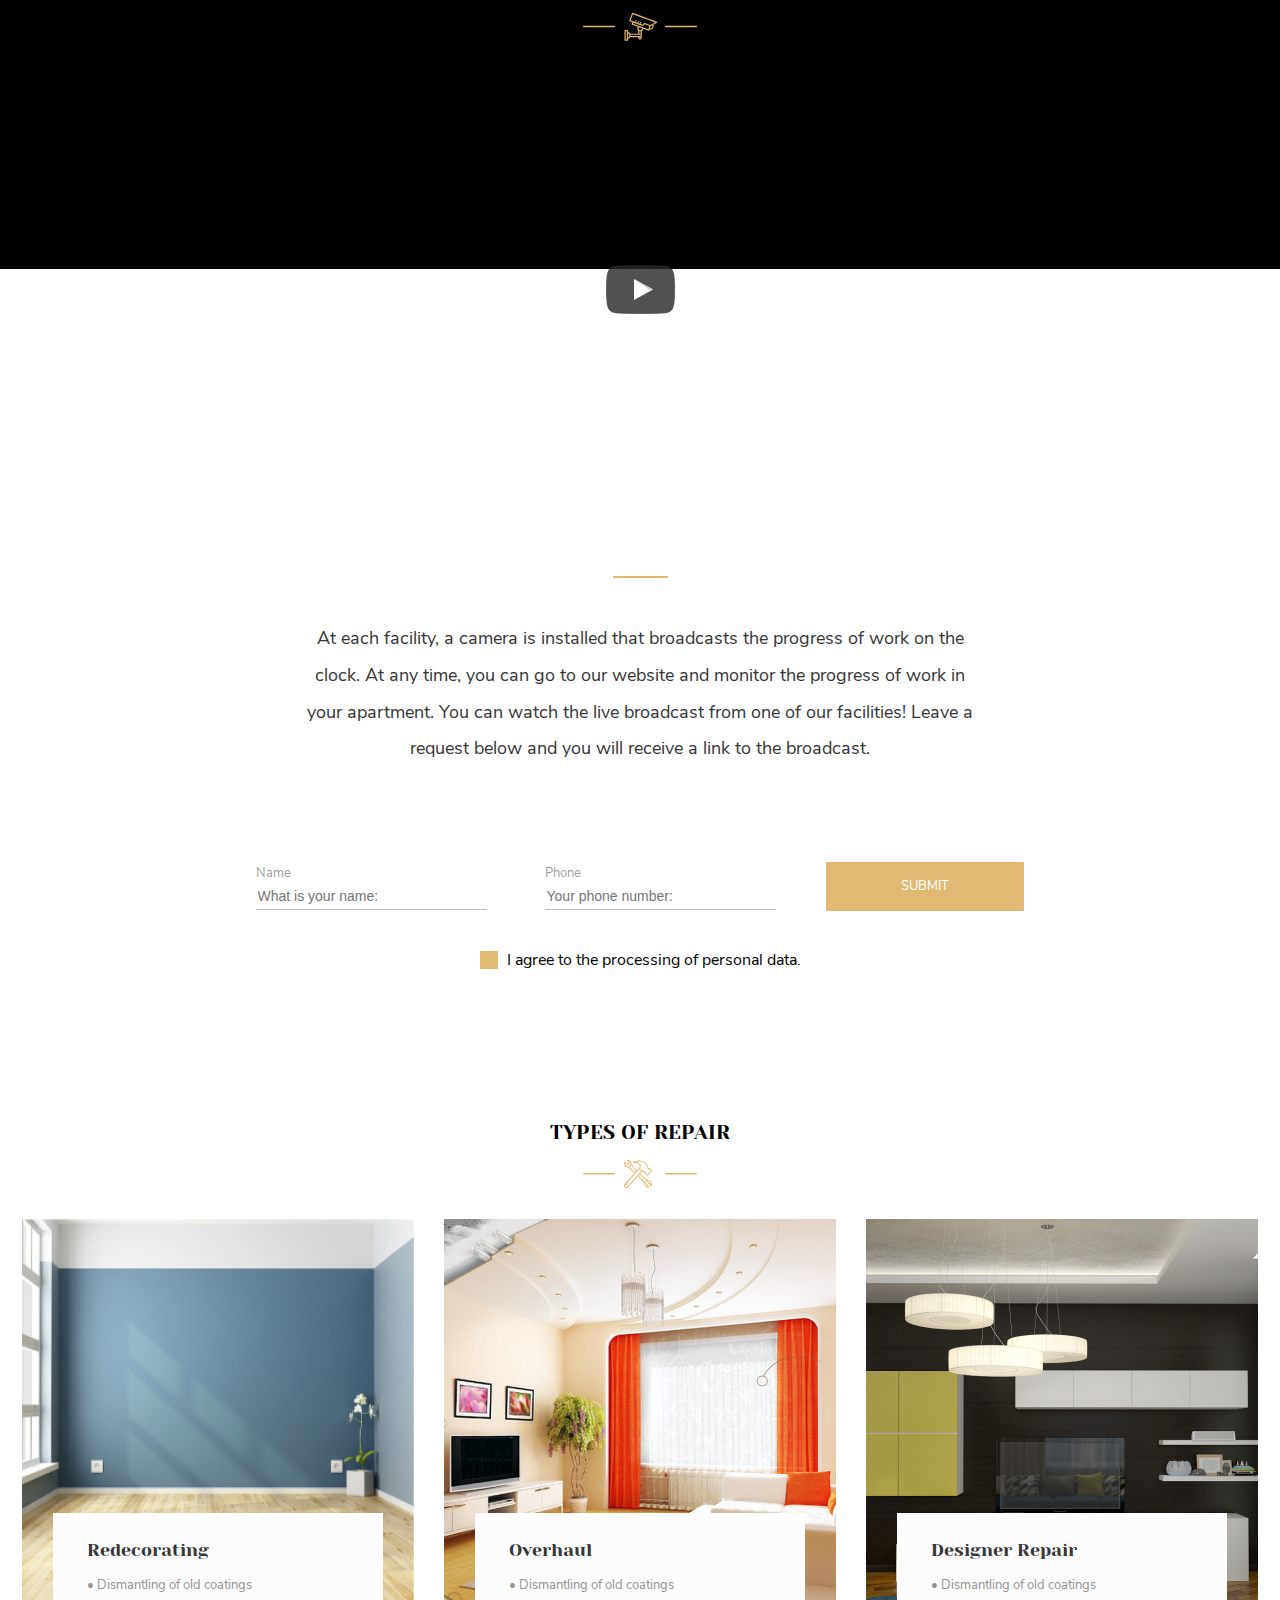
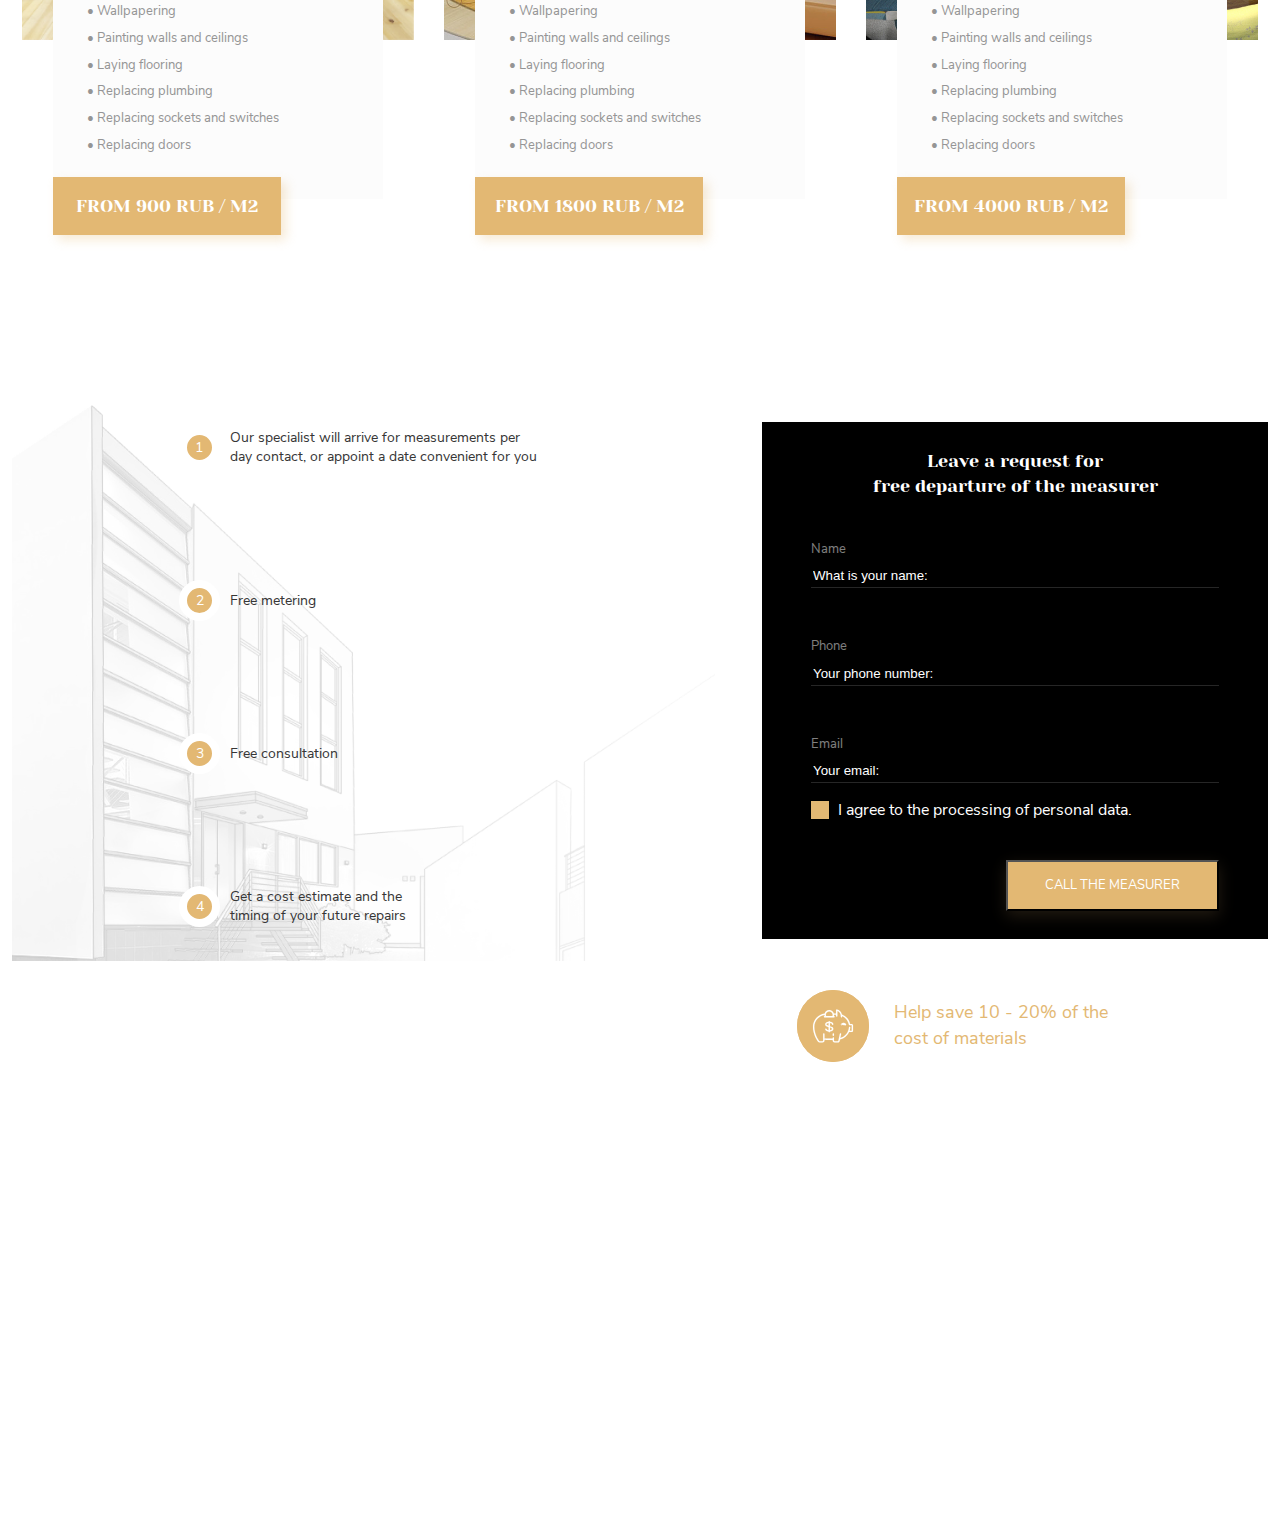
==== commit 6e84dbda: "main__section_4 finish" ====
--- a/index.html
+++ b/index.html
@@ -213,7 +213,7 @@
                                 <li class="main__section_4-list2-item" style="display: flex;"><span style="width: 316px; display: flex; align-items: center;">Our specialist will arrive for measurements per day contact, or appoint a date convenient for you</span></li>
                                 <li class="main__section_4-list2-item">Free metering</li>
                                 <li class="main__section_4-list2-item">Free consultation</li>
-                                <li class="main__section_4-list2-item"><span style="width: 198px; display: flex; align-items: center;">Get a cost estimate and the timing of your future repairs</span></li>
+                                <li class="main__section_4-list2-item" style="display: flex;"><span style="width: 198px; display: flex; align-items: center;">Get a cost estimate and the timing of your future repairs</span></li>
                             </ol>
                             <div class="main__section_4-application">
                                 <h3 class="main__section_4-h3-labekl">Leave a request for <br>free departure of the measurer</h3>
@@ -230,7 +230,7 @@
                                 <button class="main__section_4-botton button-1" type="button">Call the measurer</button>
                             </div>
                         </div>
-                        <span><img src="./img/svg/Piggy_bank.svg" alt="">Help save 10 - 20% of the <br>cost of materials</span>
+                        <span class="main__section_4-Piggy_bank"><img src="./img/svg/background.svg" width="72px" height="72px" alt="">Help save 10 - 20% of the <br>cost of materials</span>
                     </div>
                 </div>    
             </div>
--- a/styles/index_styles.css
+++ b/styles/index_styles.css
@@ -511,6 +511,7 @@
 .first-checkbox2 {
     margin-bottom: 39px;
     margin-top: -32px;
+    align-self: flex-start;
 }
 .main__section_4-botton {
     width: 213px;
@@ -522,4 +523,16 @@
     font-size: 13px;
     line-height: 163.68%;
     text-transform: uppercase;
+    align-self: end;
+}
+.main__section_4-Piggy_bank {
+    display: flex;
+    justify-content: end;
+    align-items: center;
+    margin-right: 160px;
+    gap: 25px;
+    margin-top: 51px;
+    color: #E3B873;
+    font-size: 18px;
+    line-height: 143.22%;
 }  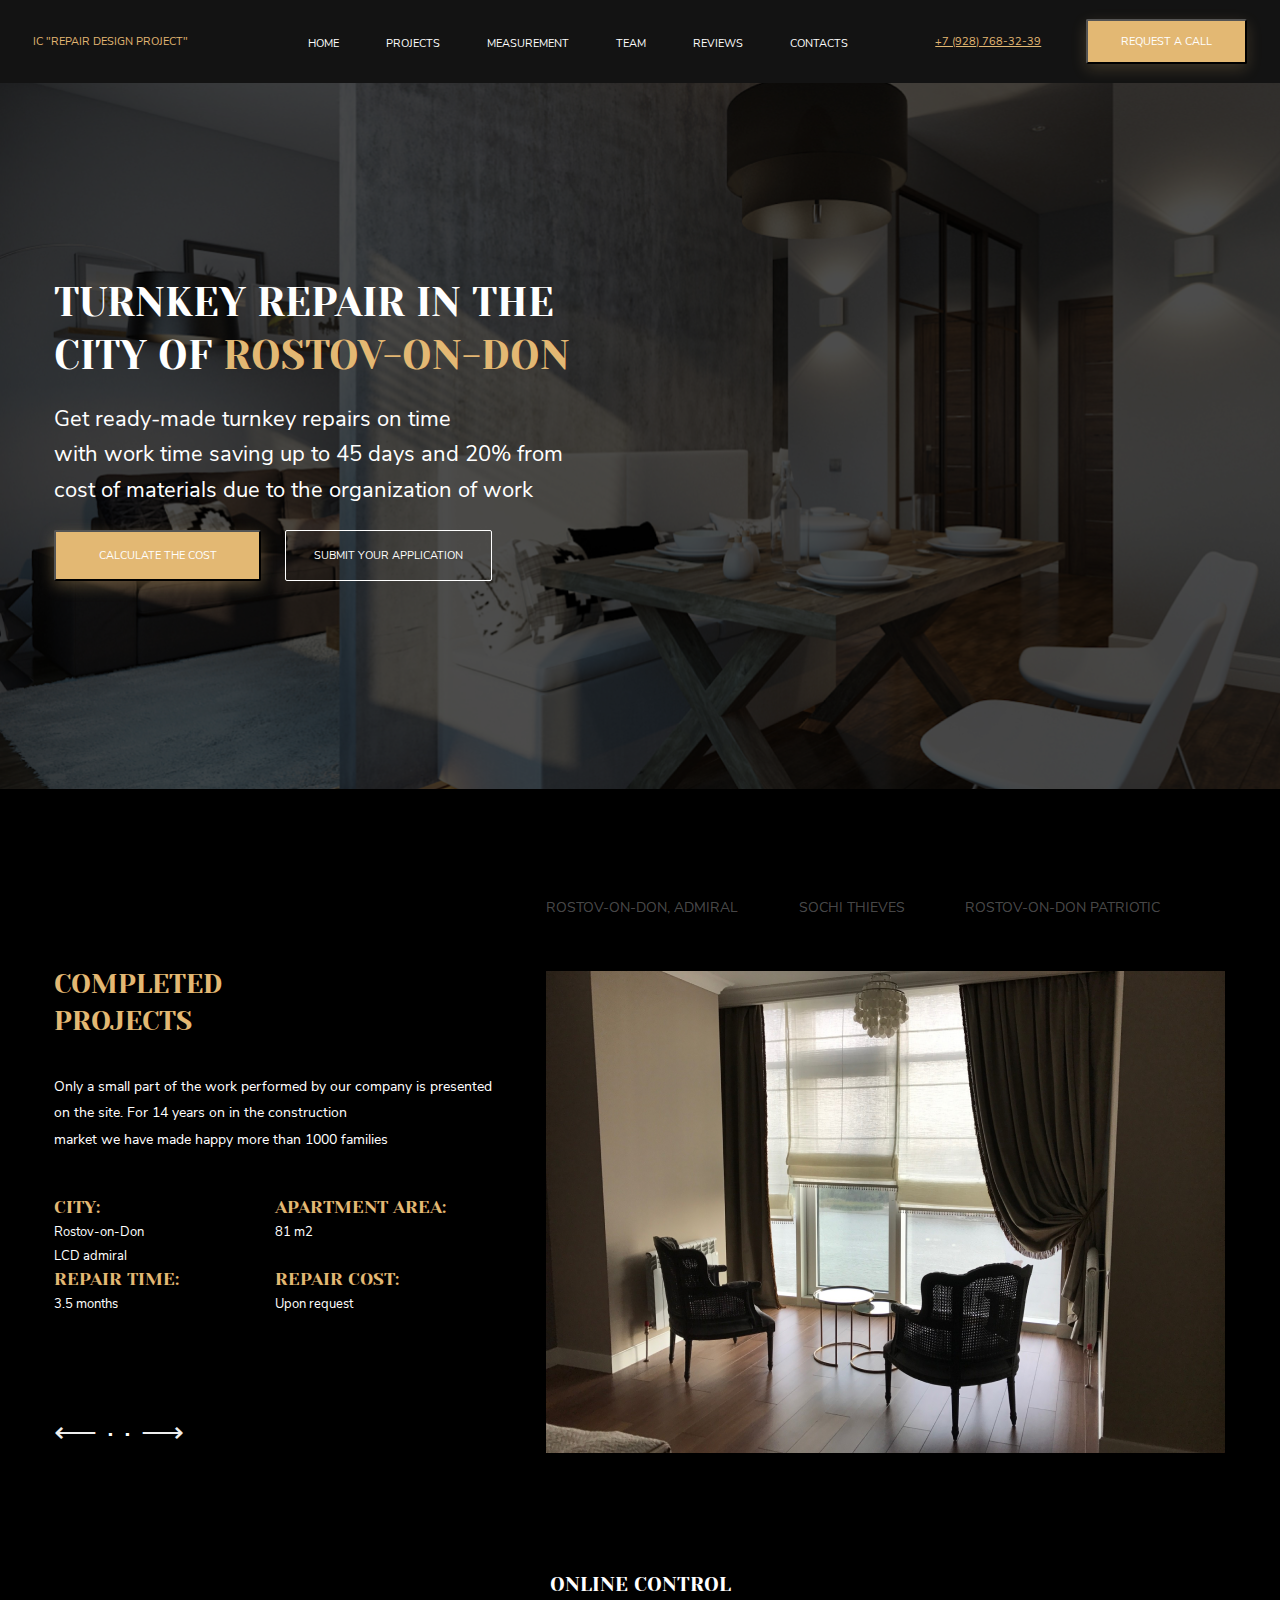
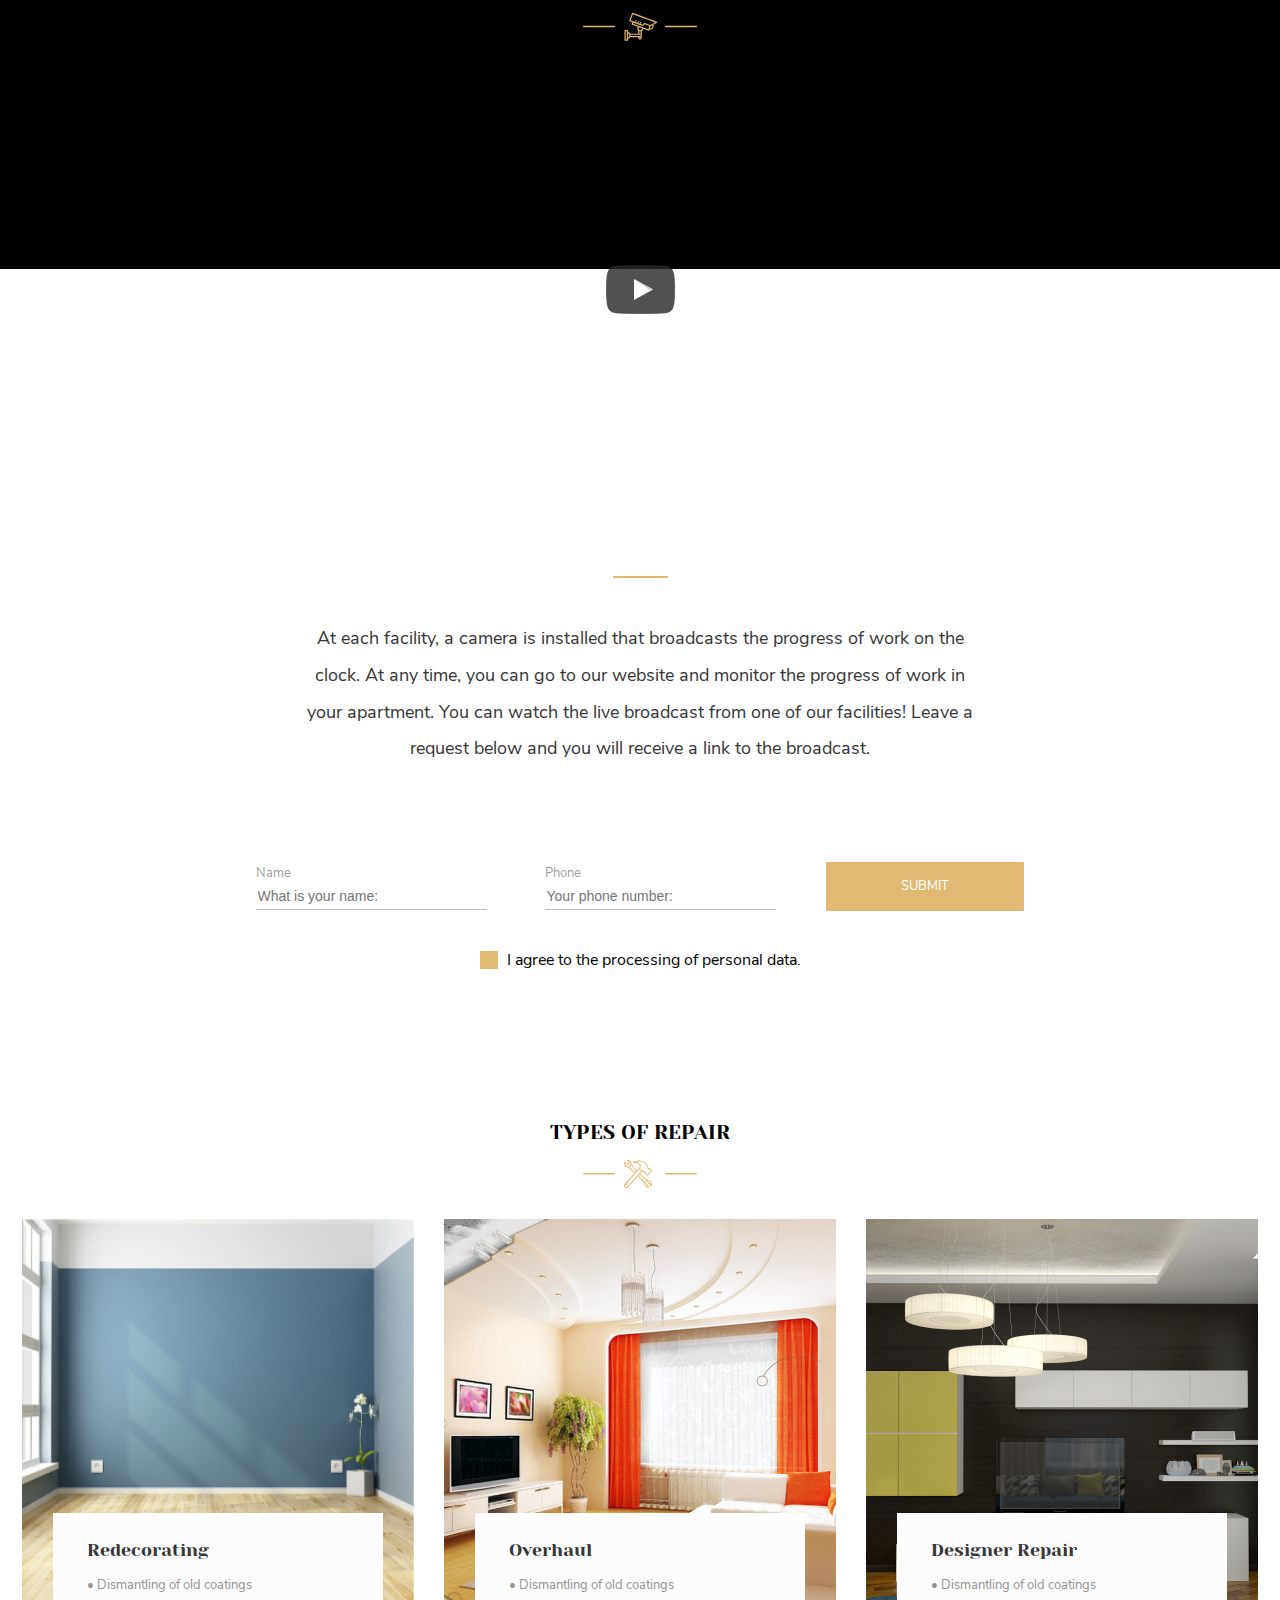
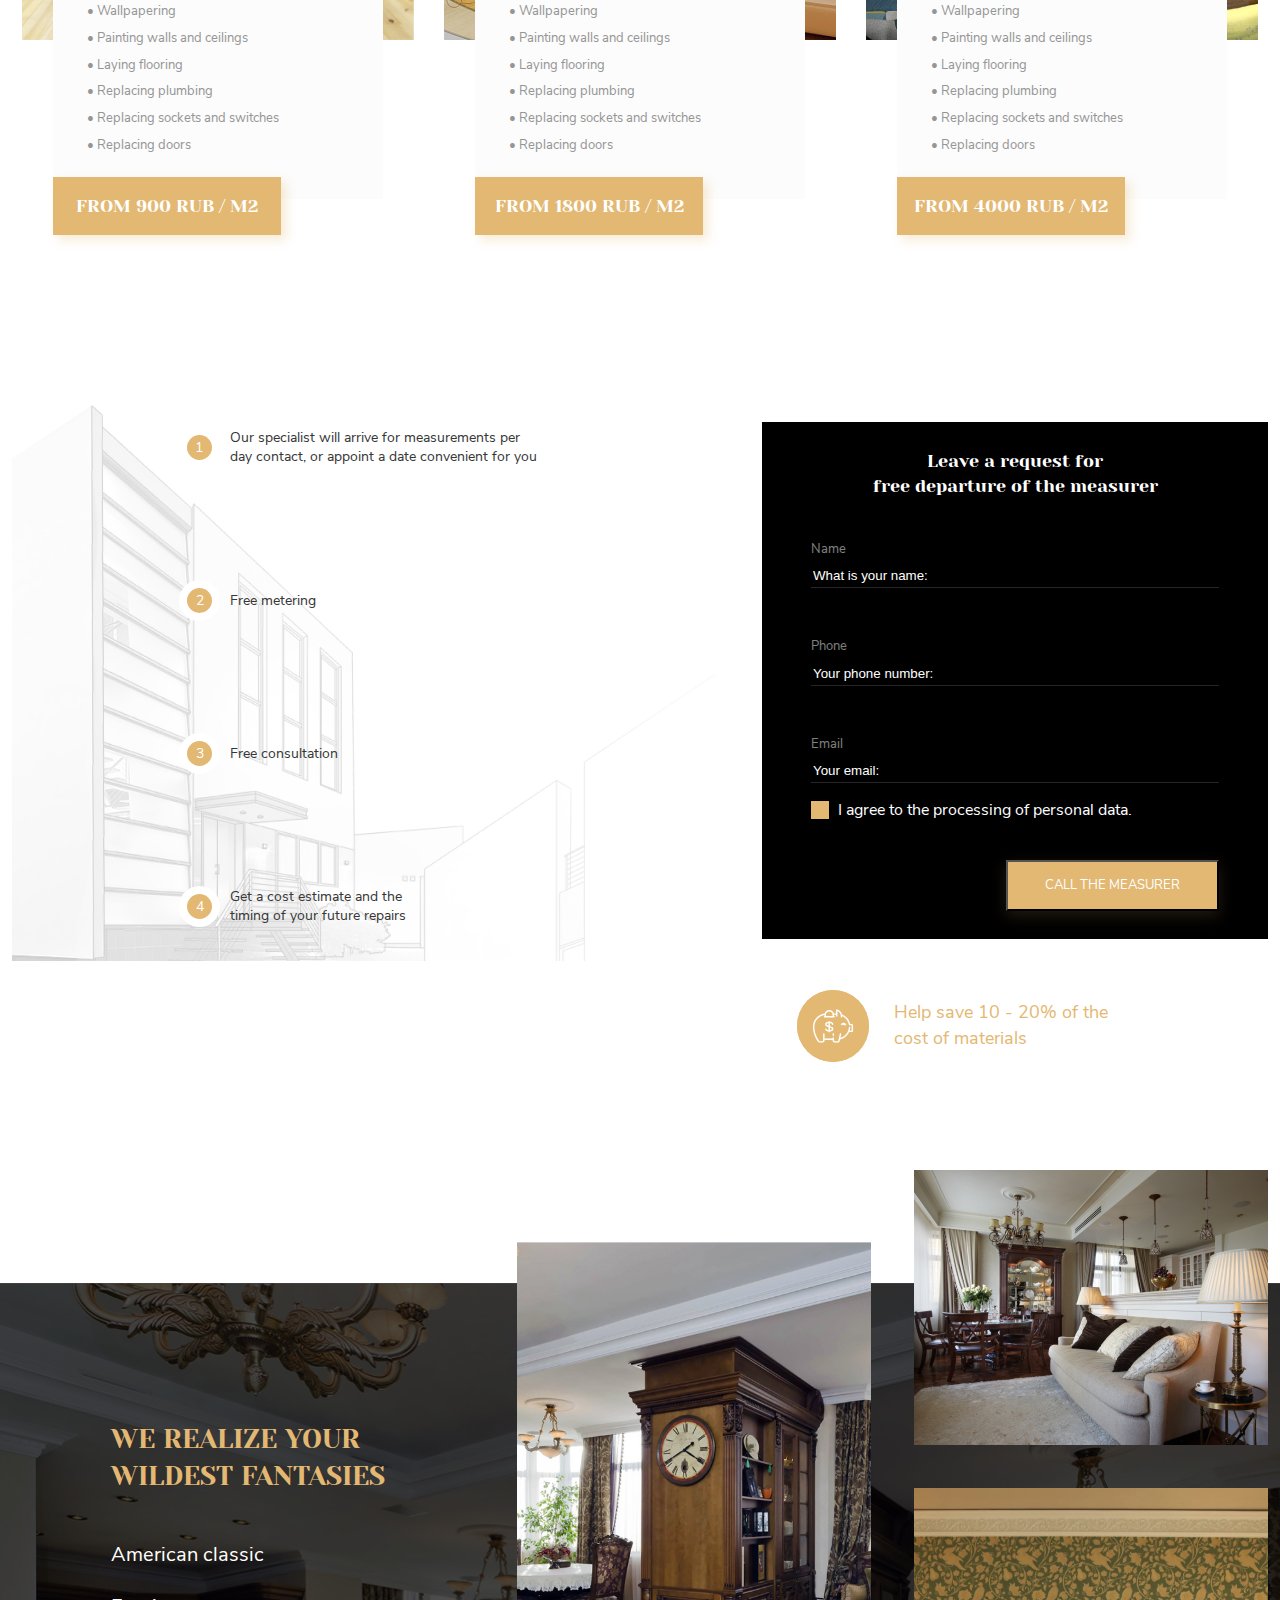
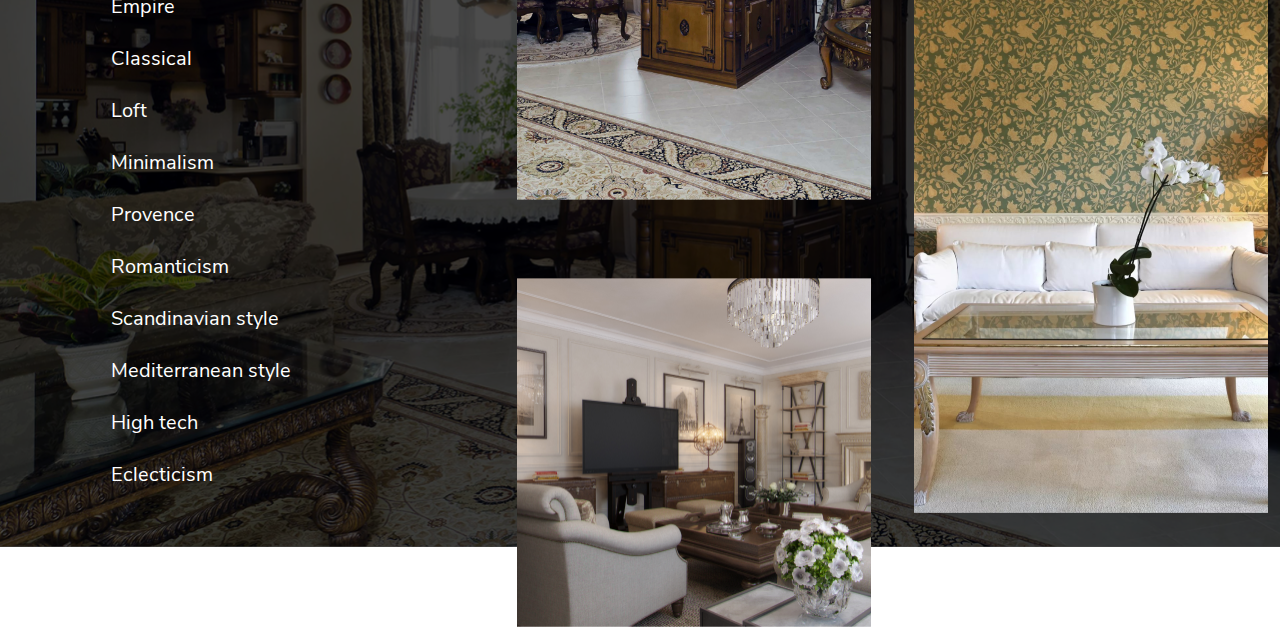
==== commit 86ca43d4: "main__section_5 finish" ====
--- a/index.html
+++ b/index.html
@@ -235,33 +235,35 @@
                 </div>    
             </div>
         </section>
+        <section class="main__section_5">
+            <div class="filtr"></div>
+            <div class="main__section_5-div1 сontent_boundaries">
+                <div class="main__section_5-styles">
+                    <h2 class="main__section_5-h2">We realize your wildest fantasies</h2>
+                    <ul class="main__section_5-list">
+                        <li class="main__section_5-item">American classic</li>
+                        <li class="main__section_5-item">Empire</li>
+                        <li class="main__section_5-item">Classical</li>
+                        <li class="main__section_5-item">Loft</li>
+                        <li class="main__section_5-item">Minimalism</li>
+                        <li class="main__section_5-item">Provence</li>
+                        <li class="main__section_5-item">Romanticism</li>
+                        <li class="main__section_5-item">Scandinavian style</li>
+                        <li class="main__section_5-item">Mediterranean style</li>
+                        <li class="main__section_5-item">High tech</li>
+                        <li class="main__section_5-item">Eclecticism</li>
+                    </ul>
+                </div>
+                <div class="main__section_5-list-img">
+                    <img class="main__section_5-grid-item" src="./img/png/image 5.1.png" alt="Картинка" style="height: 558px; object-fit: cover; width: 354px;">
+                    <img class="main__section_5-grid-item" src="./img/png/image 5 (2).png" alt="Картинка" width="354px" height="275px">
+                    <img class="main__section_5-grid-item" src="./img/png/image 5 (3).png"" alt="Картинка" width="354px" height="625px">
+                    <img class="main__section_5-grid-item" src="./img/png/image 5 (1).png" alt="Картинка" width="354px" height="349px">
+                    
+                </div>
+            </div>
+        </section>
     <!--    <section>
-            <div>
-                <div>
-                    <h2>We realize your wildest fantasies</h2>
-                    <ul>
-                        <li>American classic</li>
-                        <li>Empire</li>
-                        <li>Classical</li>
-                        <li>Loft</li>
-                        <li>Minimalism</li>
-                        <li>Provence</li>
-                        <li>Romanticism</li>
-                        <li>Scandinavian style</li>
-                        <li>Mediterranean style</li>
-                        <li>High tech</li>
-                        <li>Eclecticism</li>
-                    </ul>
-                </div>
-                <div>
-                    <img src="./img/png/image 5.1.png" alt="Картинка" >
-                    <img src="./img/png/image 5 (1).png" alt="Картинка">
-                    <img src="./img/png/image 5 (2).png" alt="Картинка">
-                    <img src="./img/png/image 5 (3).png"" alt="Картинка">
-                </div>
-            </div>
-        </section>
-        <section>
             <h3>our clients</h3>
             <img src="./img/svg/Hands.svg" alt="">
             <p>80% of our customers recommend us to their<br>friends and family.</p>
--- a/styles/index_styles.css
+++ b/styles/index_styles.css
@@ -92,7 +92,6 @@
 }
 .main__section_1 {
     background-image: url(../img/png/image\ 4.3.png);
-    background-color: rgba(0, 0, 0, 0.7);
     background-size: cover;
     padding-top: 194px;
     padding-bottom: 208px;
@@ -354,7 +353,6 @@
     flex-direction: column;
     align-items: center;
     padding-top: 148px;
-    padding-bottom: 242px;
 }
 .main__section_4-h3 {
     font-size: 20px;
@@ -535,4 +533,57 @@
     color: #E3B873;
     font-size: 18px;
     line-height: 143.22%;
-}  +}
+.main__section_5 {
+    background-image: url(../img/png/image\ 5.1.png);
+    background-size: cover;
+    position: relative;
+    height: 864px;    
+}
+.main__section_5-div1 {
+    position: relative;
+    z-index: 1;
+    display: flex;
+    flex-direction: row;
+}
+.main__section_5-list-img{
+    display: grid;
+    grid-auto-flow: row;
+    grid-template-columns: repeat(2, 354px);
+    grid-template-rows: repeat(2, 275px);
+    gap: 43px;
+}
+.main__section_5-grid-item:nth-of-type(1),
+.main__section_5-grid-item:nth-of-type(3){
+    grid-row: span 2;
+}
+.main__section_5-grid-item:nth-of-type(1),
+.main__section_5-grid-item:nth-of-type(4){
+    margin-top: -41px;
+}
+.main__section_5-grid-item:nth-of-type(2),
+.main__section_5-grid-item:nth-of-type(3){
+    margin-top: -113px;
+}
+.main__section_5-styles {
+    width: 411px;
+    margin-left: 99px;
+    margin-right: 77px;
+    margin-top: 137px;
+}
+.main__section_5-h2 {
+    color: #E3B873;
+    font-size: 27px;
+    line-height: 138.6%;
+    text-transform: uppercase;
+    margin-bottom: 47px;
+}
+.main__section_5-item {
+    color: #FFF;
+    font-size: 20px;
+}
+.main__section_5-list {
+    display: flex;
+    flex-direction: column;
+    gap: 25px; 
+}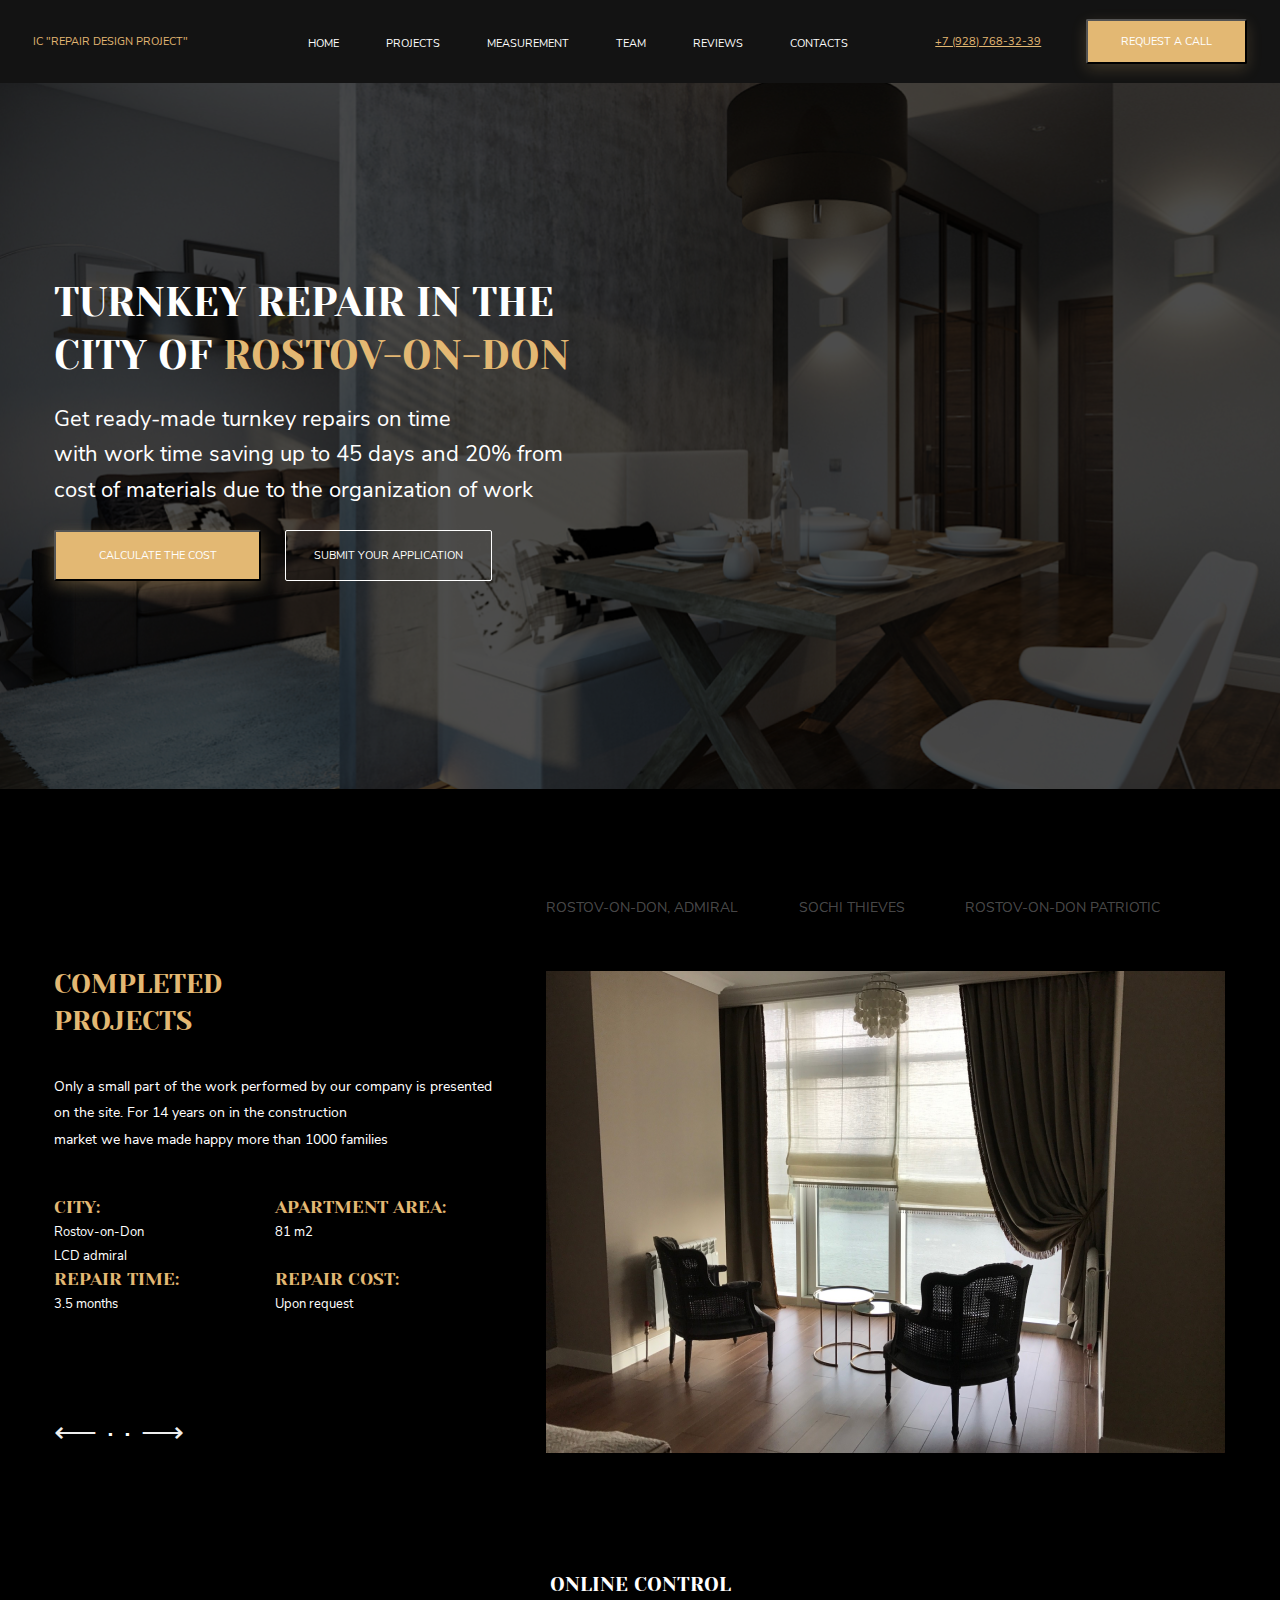
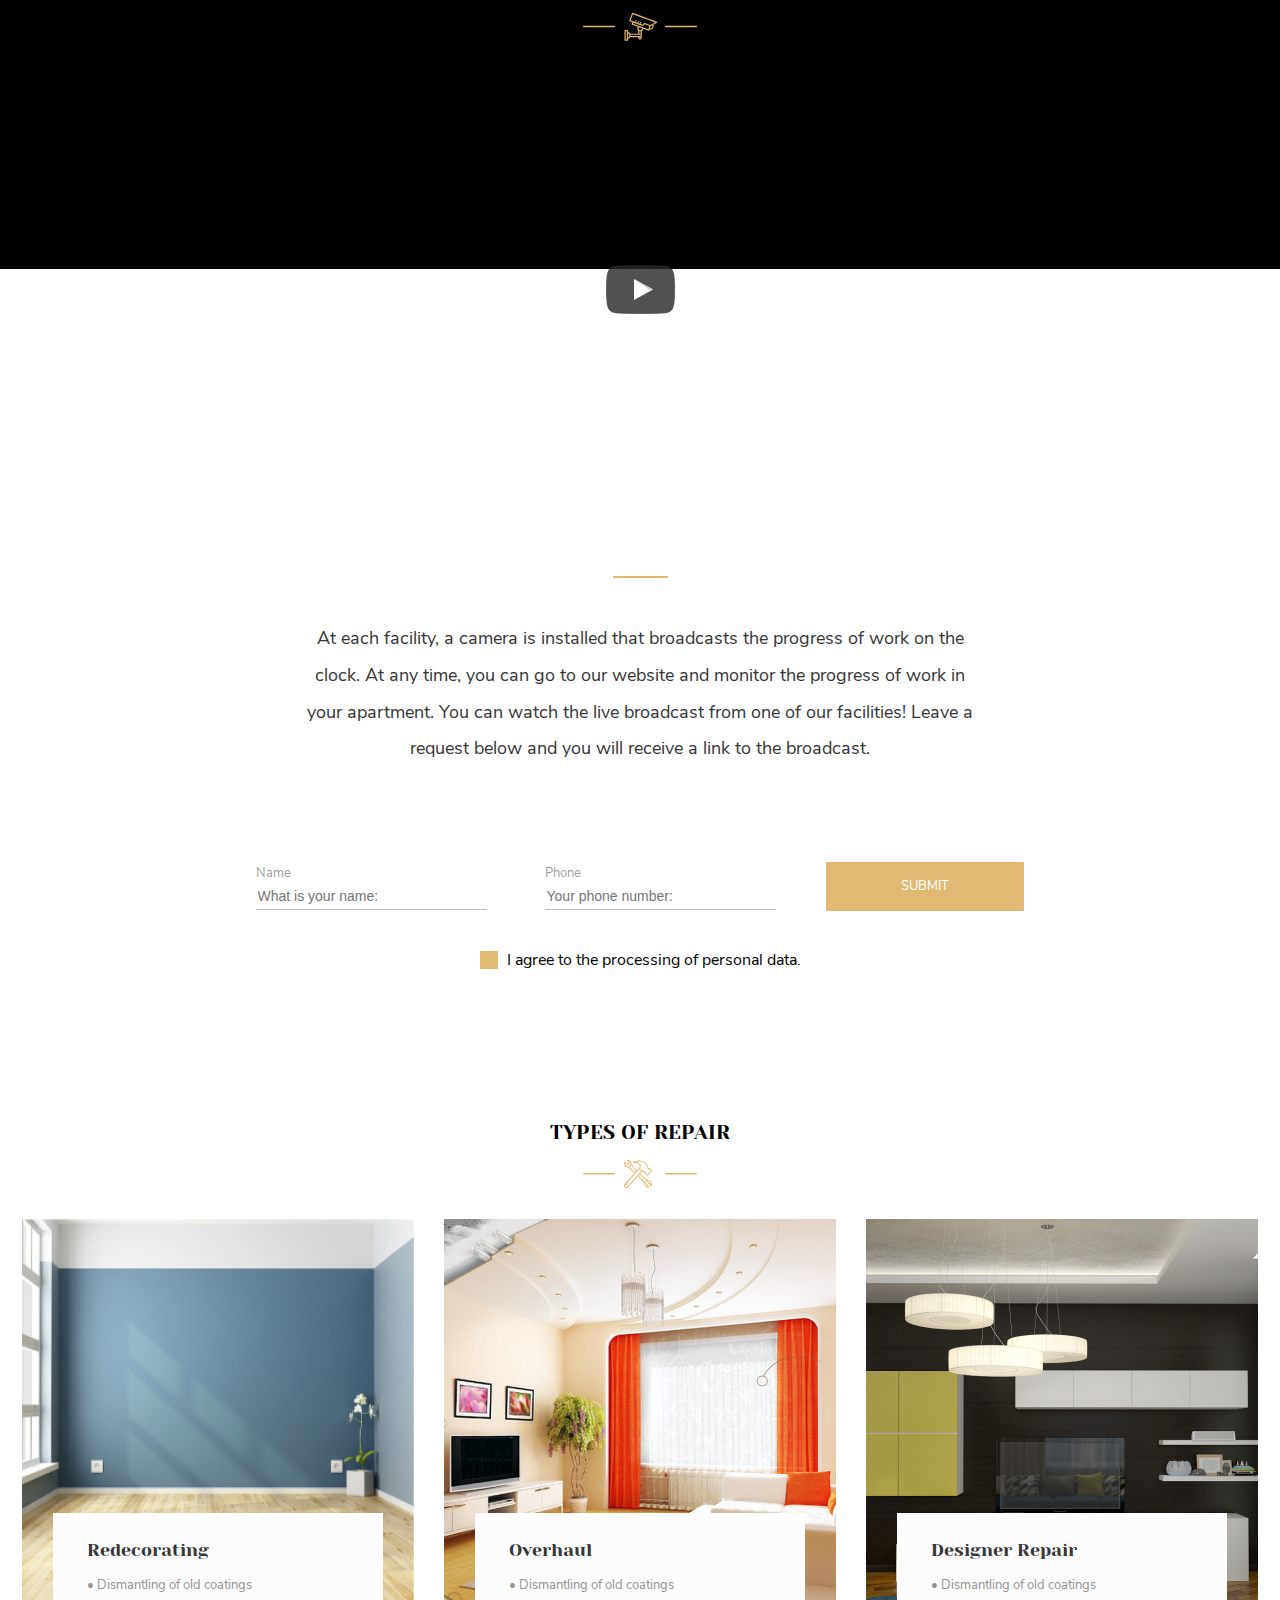
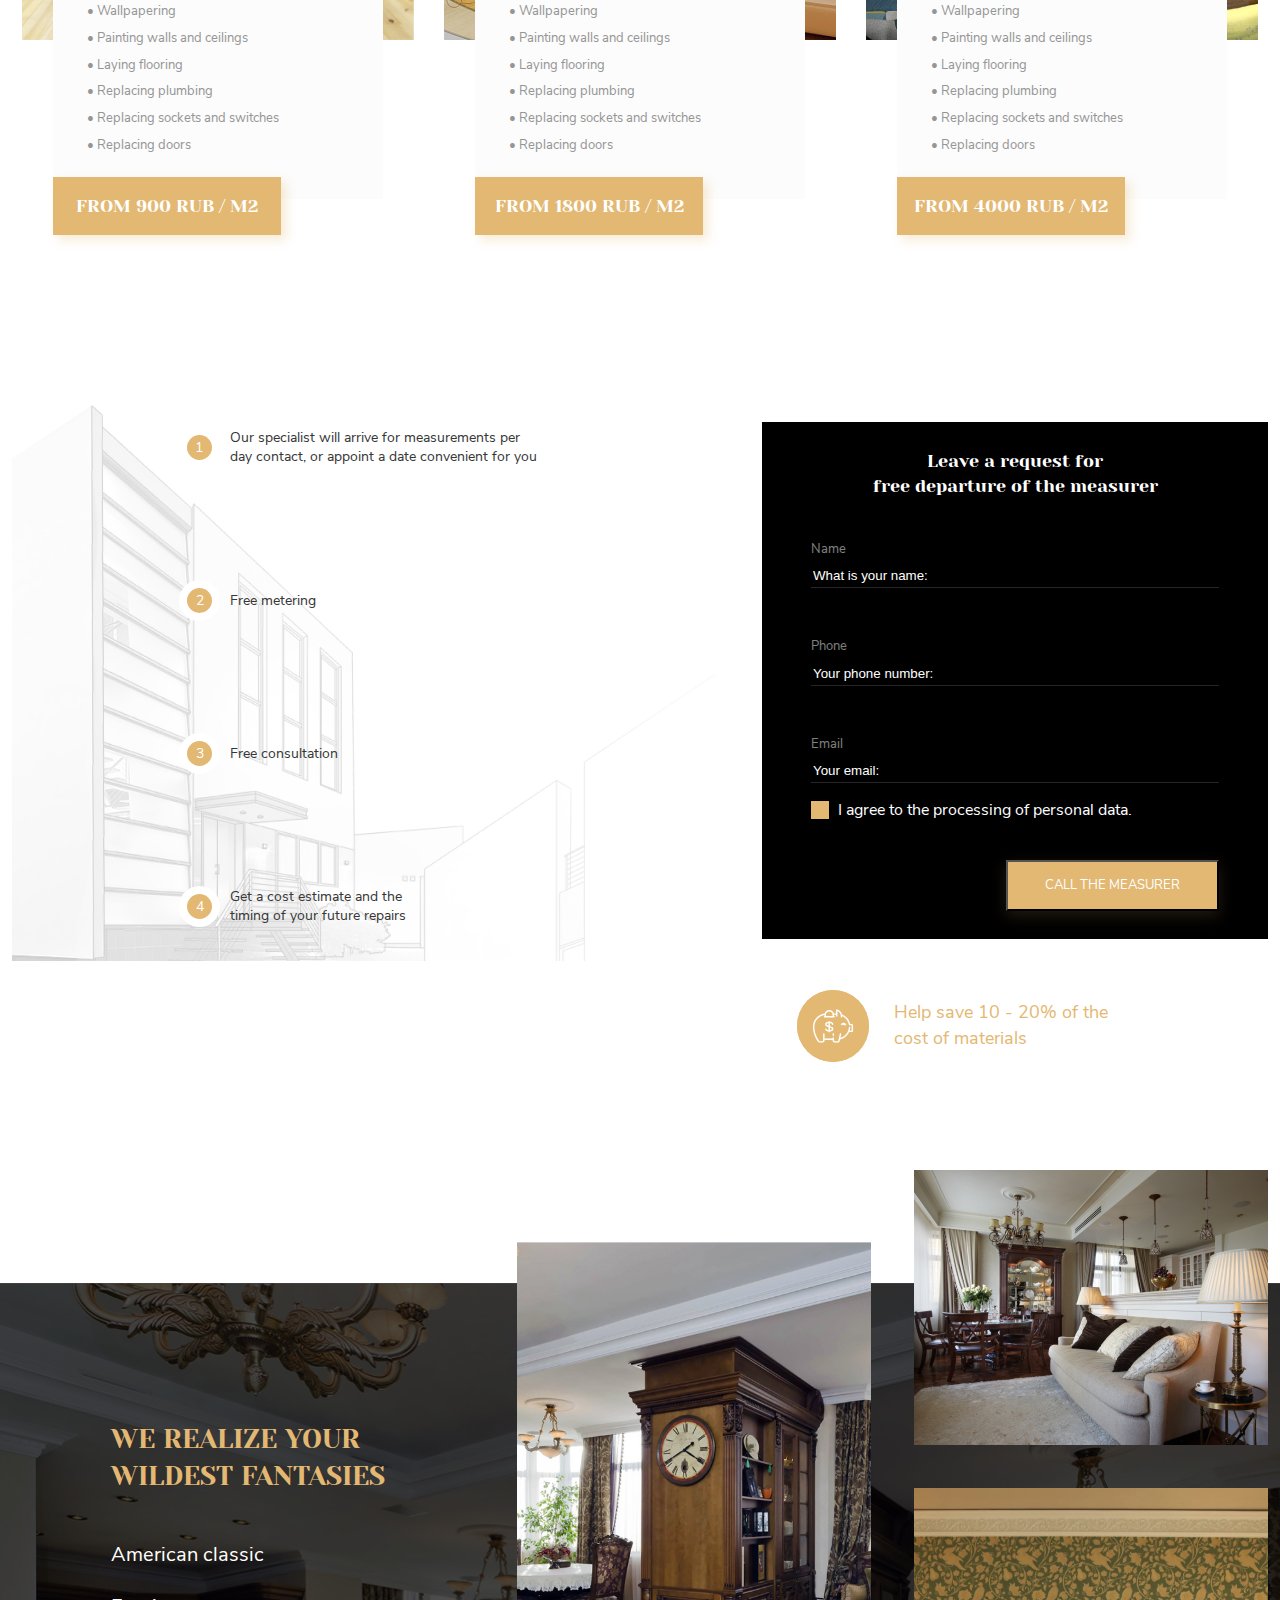
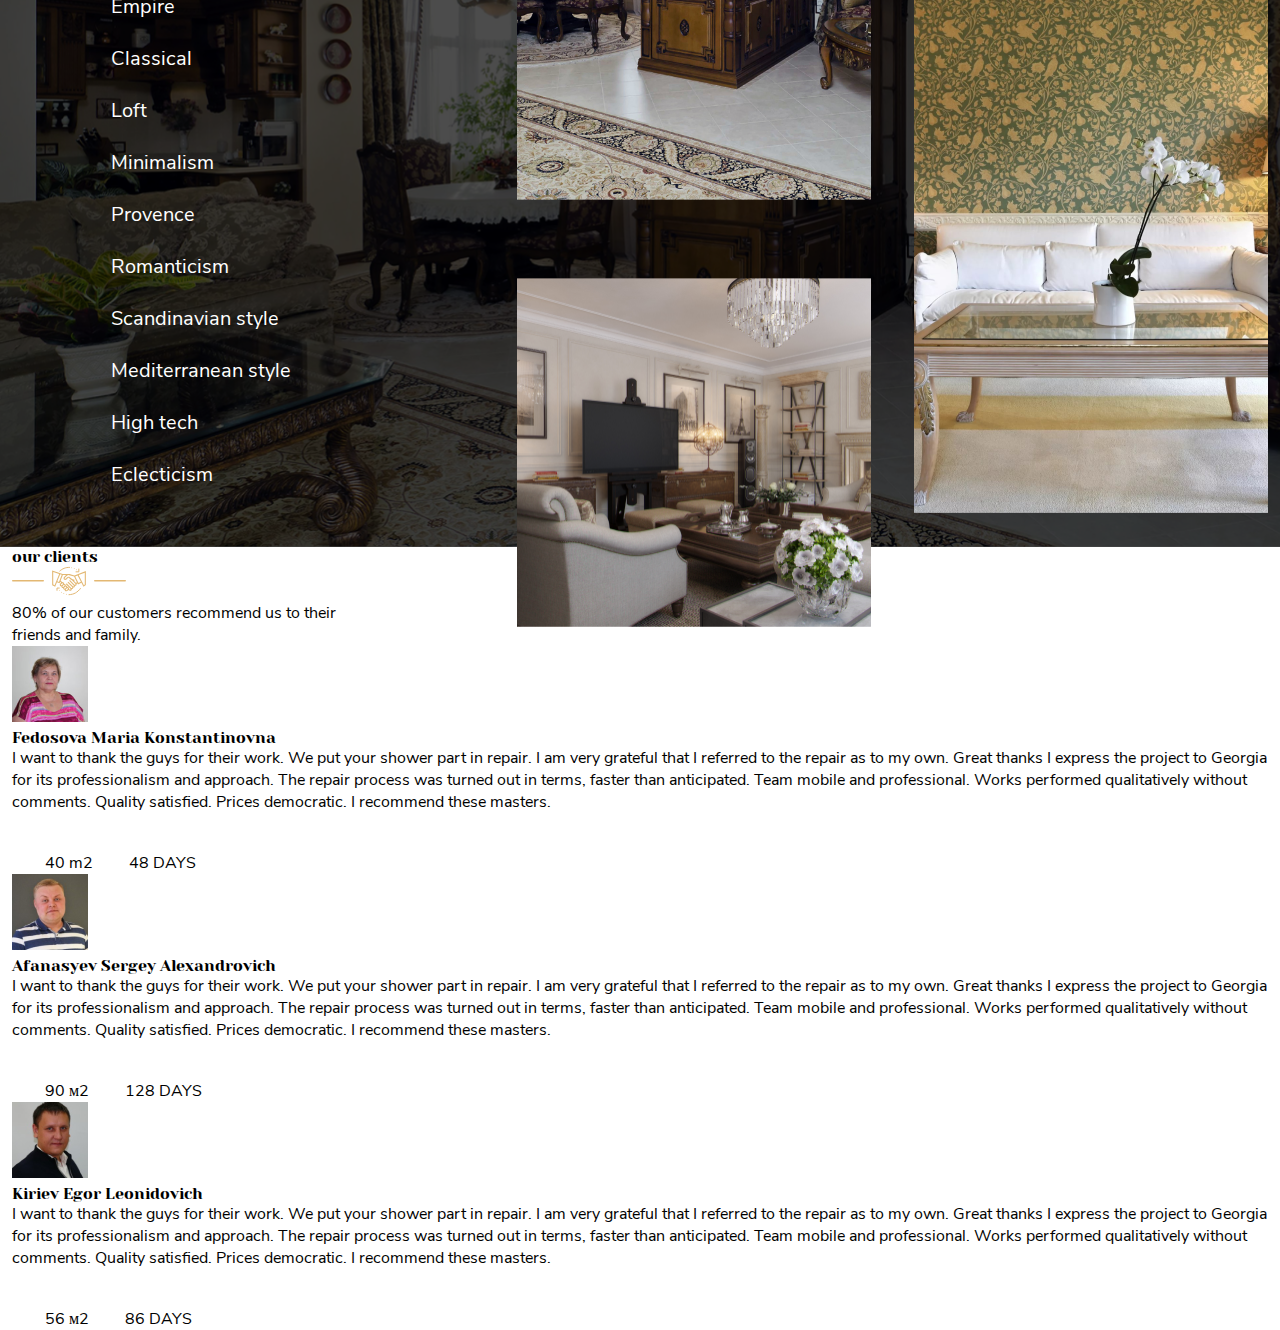
==== commit 02af9db7: "main__section_6 50% no CSS" ====
--- a/index.html
+++ b/index.html
@@ -263,16 +263,33 @@
                 </div>
             </div>
         </section>
-    <!--    <section>
-            <h3>our clients</h3>
-            <img src="./img/svg/Hands.svg" alt="">
-            <p>80% of our customers recommend us to their<br>friends and family.</p>
-            <div>
-                <div>
-                    
-                </div>
-            </div>
-        </section> -->
+       <section class="main__section_6">
+            <div class="main__section_6-div1 сontent_boundaries">
+                <h3 class="main__section_6-h3">our clients</h3>
+                <img src="./img/svg/Hands.svg" alt="">
+                <p class="main__section_6-p">80% of our customers recommend us to their<br>friends and family.</p>
+                <div class="main__section_6-BoR">
+                    <div class="main__section_6-feedback">
+                        <img src="./img/png/image 5 (4).png" alt="">
+                        <h3 class="main__section_6-feedback-h3">Fedosova Maria Konstantinovna</h3>
+                        <p class="main__section_6-feedback-p">I want to thank the guys for their work. We put your shower part in repair. I am very grateful that I referred to the repair as to my own. Great thanks I express the project to Georgia for its professionalism and approach. The repair process was turned out in terms, faster than anticipated. Team mobile and professional. Works performed qualitatively without comments. Quality satisfied. Prices democratic. I recommend these masters.</p>
+                        <span class="main__section_6-feedback-span"><img class="main__section_6-feedback-svg1" src="./img/svg/Group 21.4.svg" alt="">40 m2<img class="main__section_6-feedback-svg2" src="./img/svg/Vector 2.svg" alt=""><img class="main__section_6-feedback-svg3" src="./img/svg/Group (1).svg" alt="">48 DAYS</span>
+                    </div class="main__section_6-feedback">
+                    <div>
+                        <img src="./img/png/image 6 (1).png" alt="">
+                        <h3 class="main__section_6-feedback-h3">Afanasyev Sergey Alexandrovich</h3>
+                        <p class="main__section_6-feedback-p">I want to thank the guys for their work. We put your shower part in repair. I am very grateful that I referred to the repair as to my own. Great thanks I express the project to Georgia for its professionalism and approach. The repair process was turned out in terms, faster than anticipated. Team mobile and professional. Works performed qualitatively without comments. Quality satisfied. Prices democratic. I recommend these masters.</p>
+                        <span class="main__section_6-feedback-span"><img class="main__section_6-feedback-svg1" src="./img/svg/Group 21.4.svg" alt="">90 м2<img class="main__section_6-feedback-svg2" src="./img/svg/Vector 2.svg" alt=""><img class="main__section_6-feedback-svg3" src="./img/svg/Group (1).svg" alt="">128 DAYS</span>
+                    </div>
+                    <div class="main__section_6-feedback">
+                        <img src="./img/png/image 6 (2).png" alt="">
+                        <h3 class="main__section_6-feedback-h3">Kiriev Egor Leonidovich</h3>
+                        <p class="main__section_6-feedback-p">I want to thank the guys for their work. We put your shower part in repair. I am very grateful that I referred to the repair as to my own. Great thanks I express the project to Georgia for its professionalism and approach. The repair process was turned out in terms, faster than anticipated. Team mobile and professional. Works performed qualitatively without comments. Quality satisfied. Prices democratic. I recommend these masters.</p>
+                        <span class="main__section_6-feedback-span"><img class="main__section_6-feedback-svg1"  src="./img/svg/Group 21.4.svg" alt="">56 м2<img class="main__section_6-feedback-svg2" src="./img/svg/Vector 2.svg" alt=""><img class="main__section_6-feedback-svg3" src="./img/svg/Group (1).svg" alt="">86 DAYS</span>
+                    </div>
+                </div>
+            </div>
+        </section>
     </main>
     <!--<footer>
         <h3>Rostov-on-Don, Nansen St., 239 Shopping Center<br>Decorum Tel +7 (928) 768 32 29</h3>
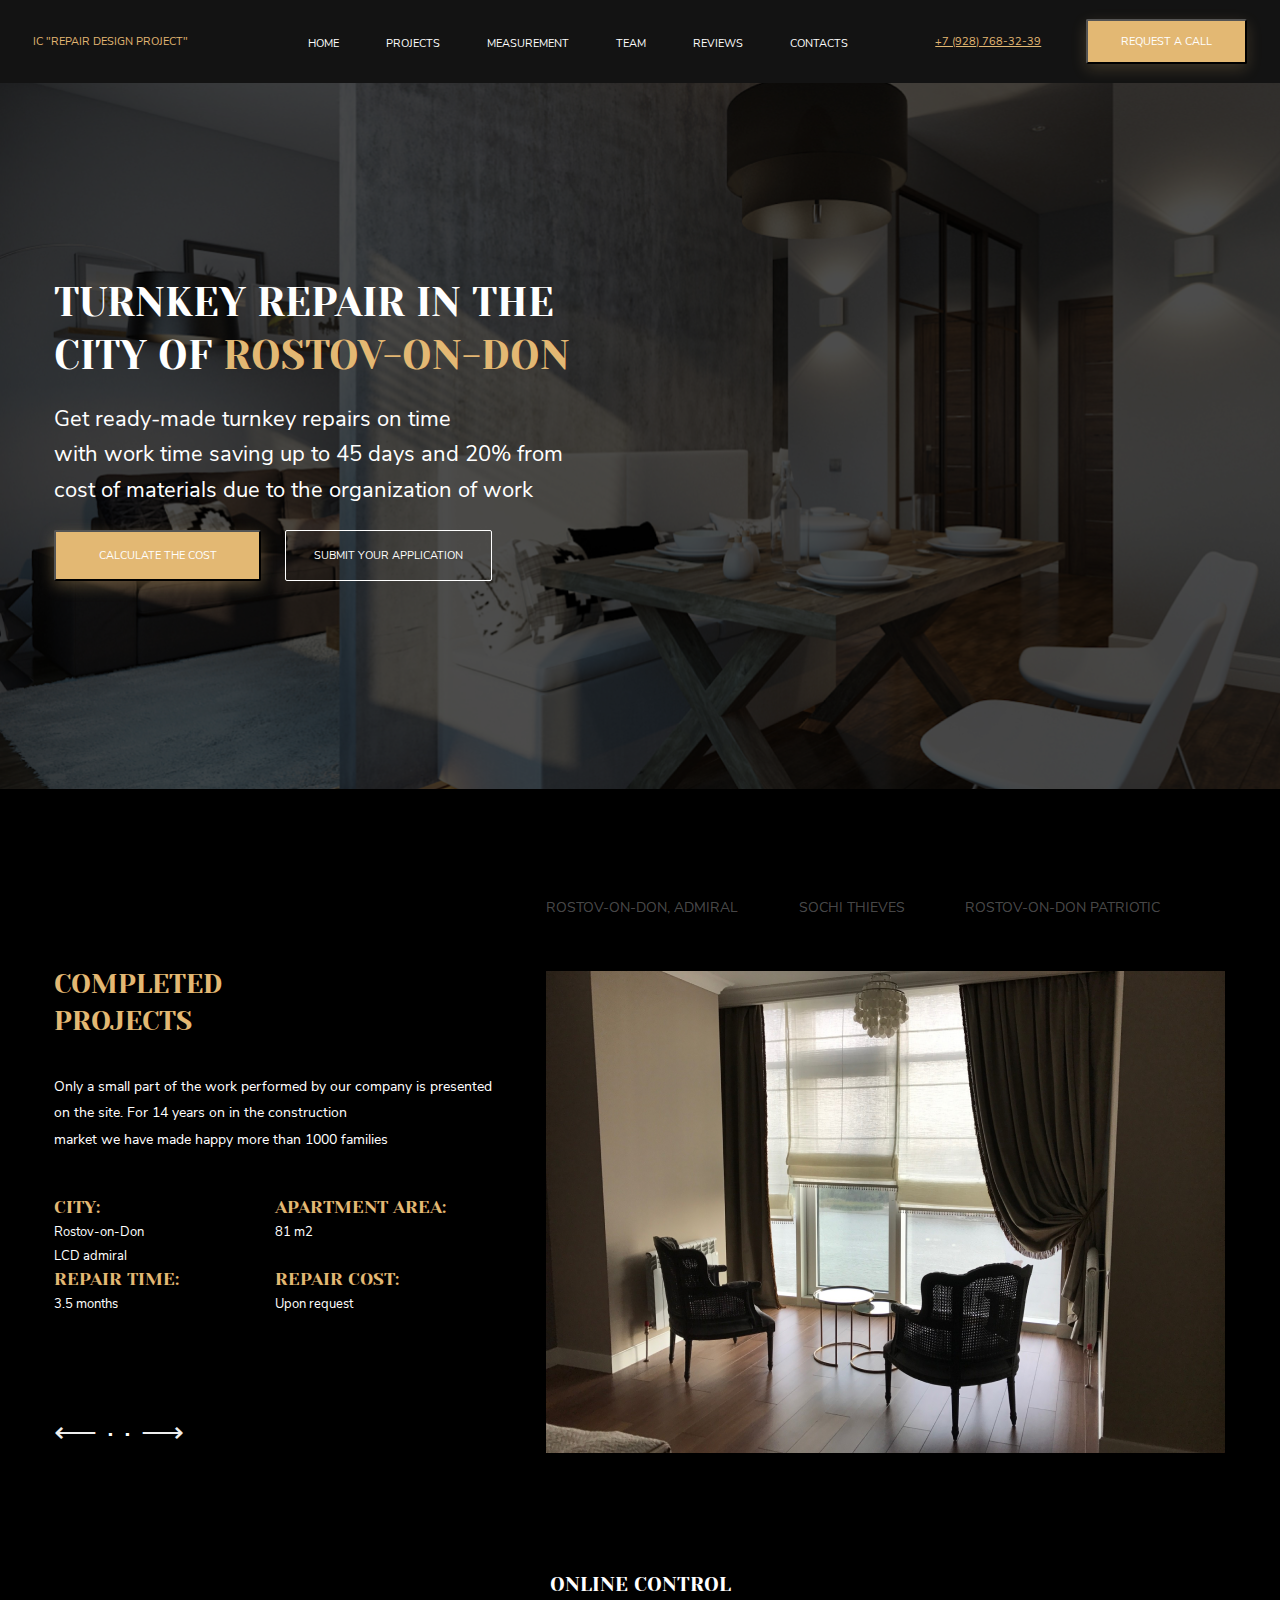
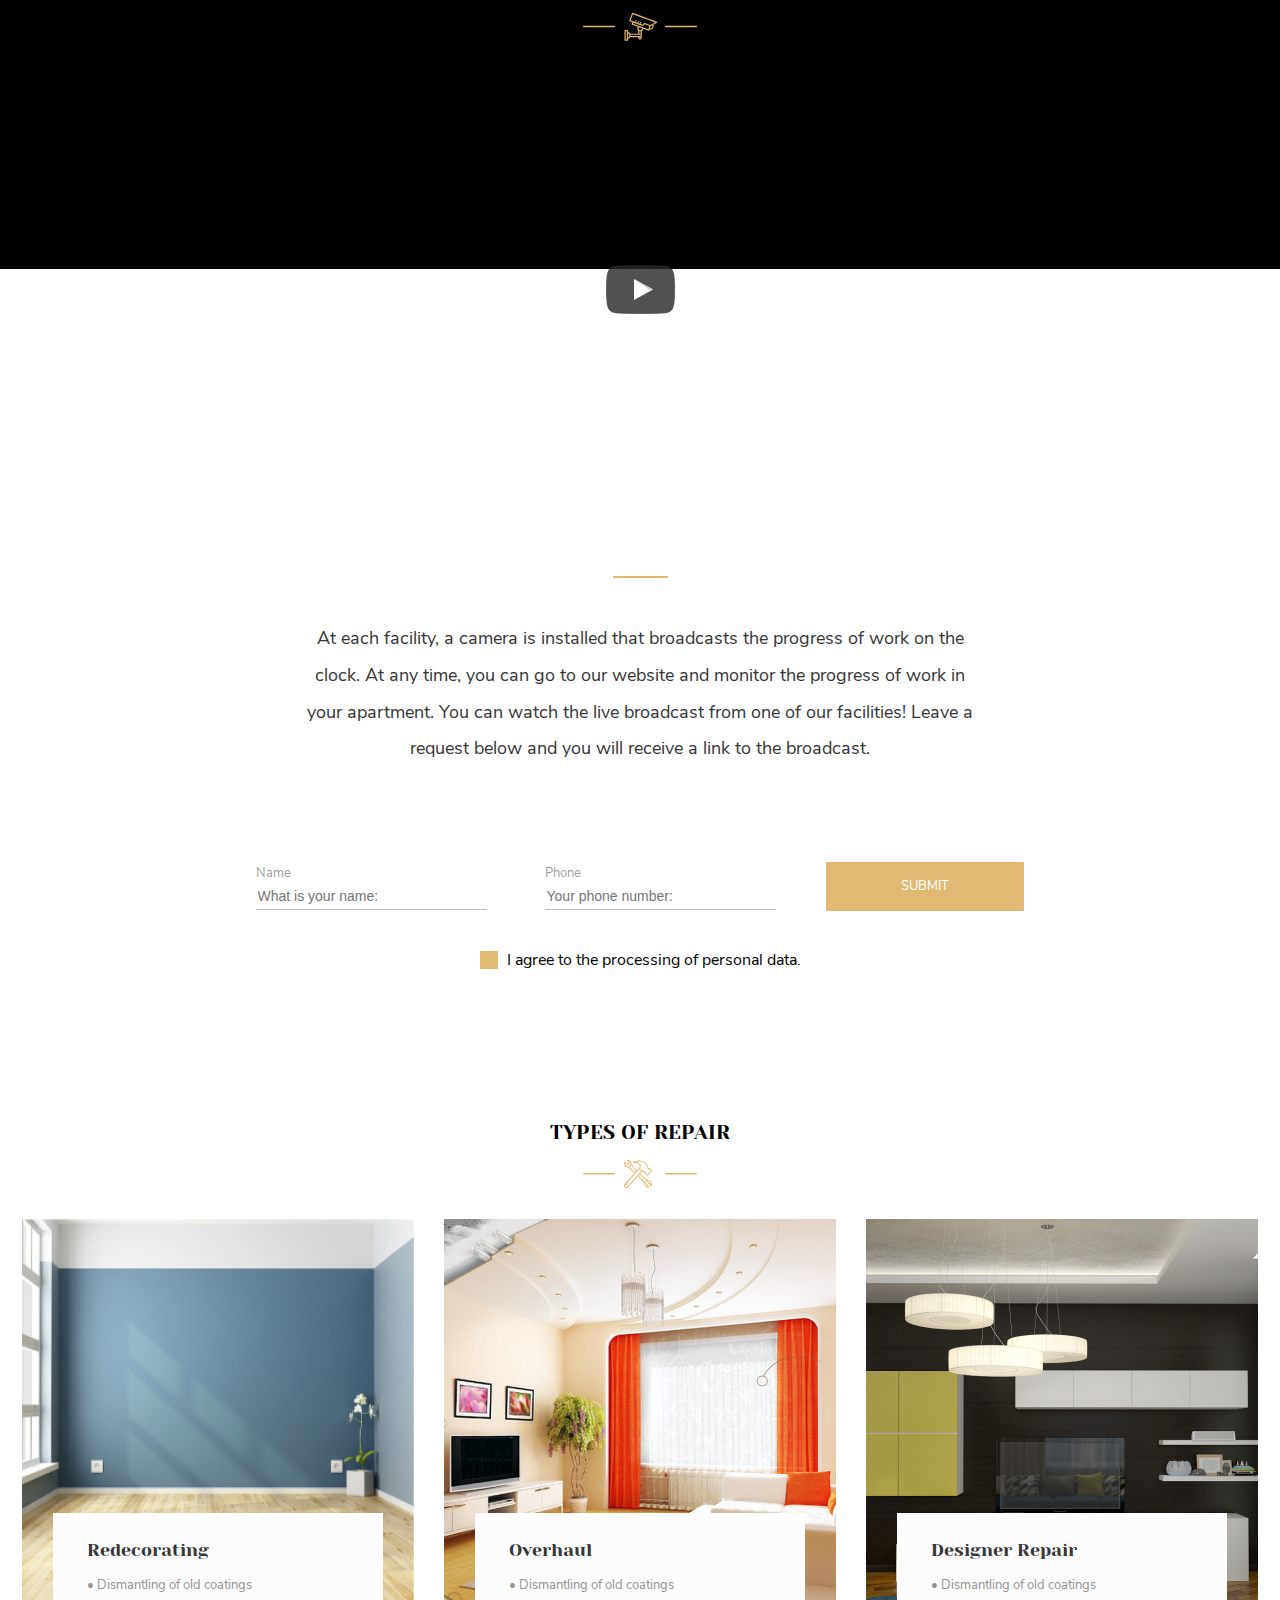
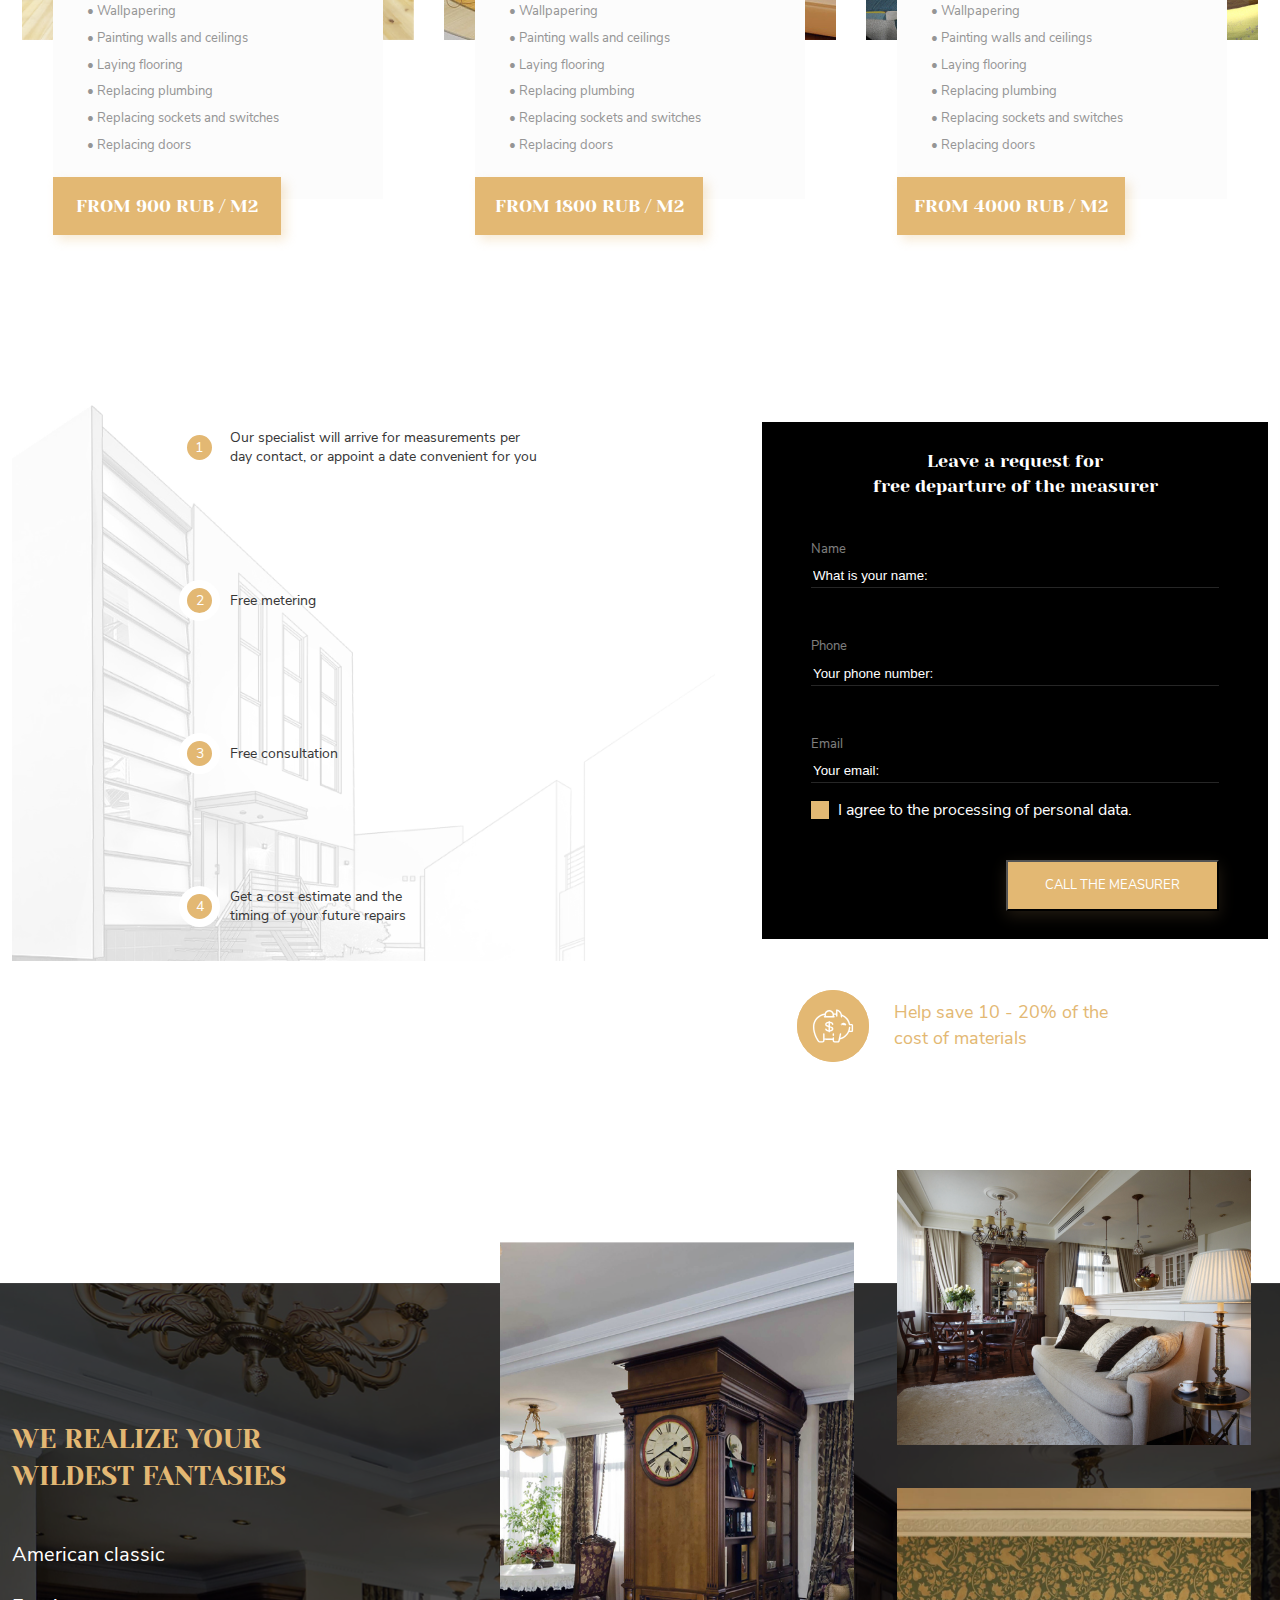
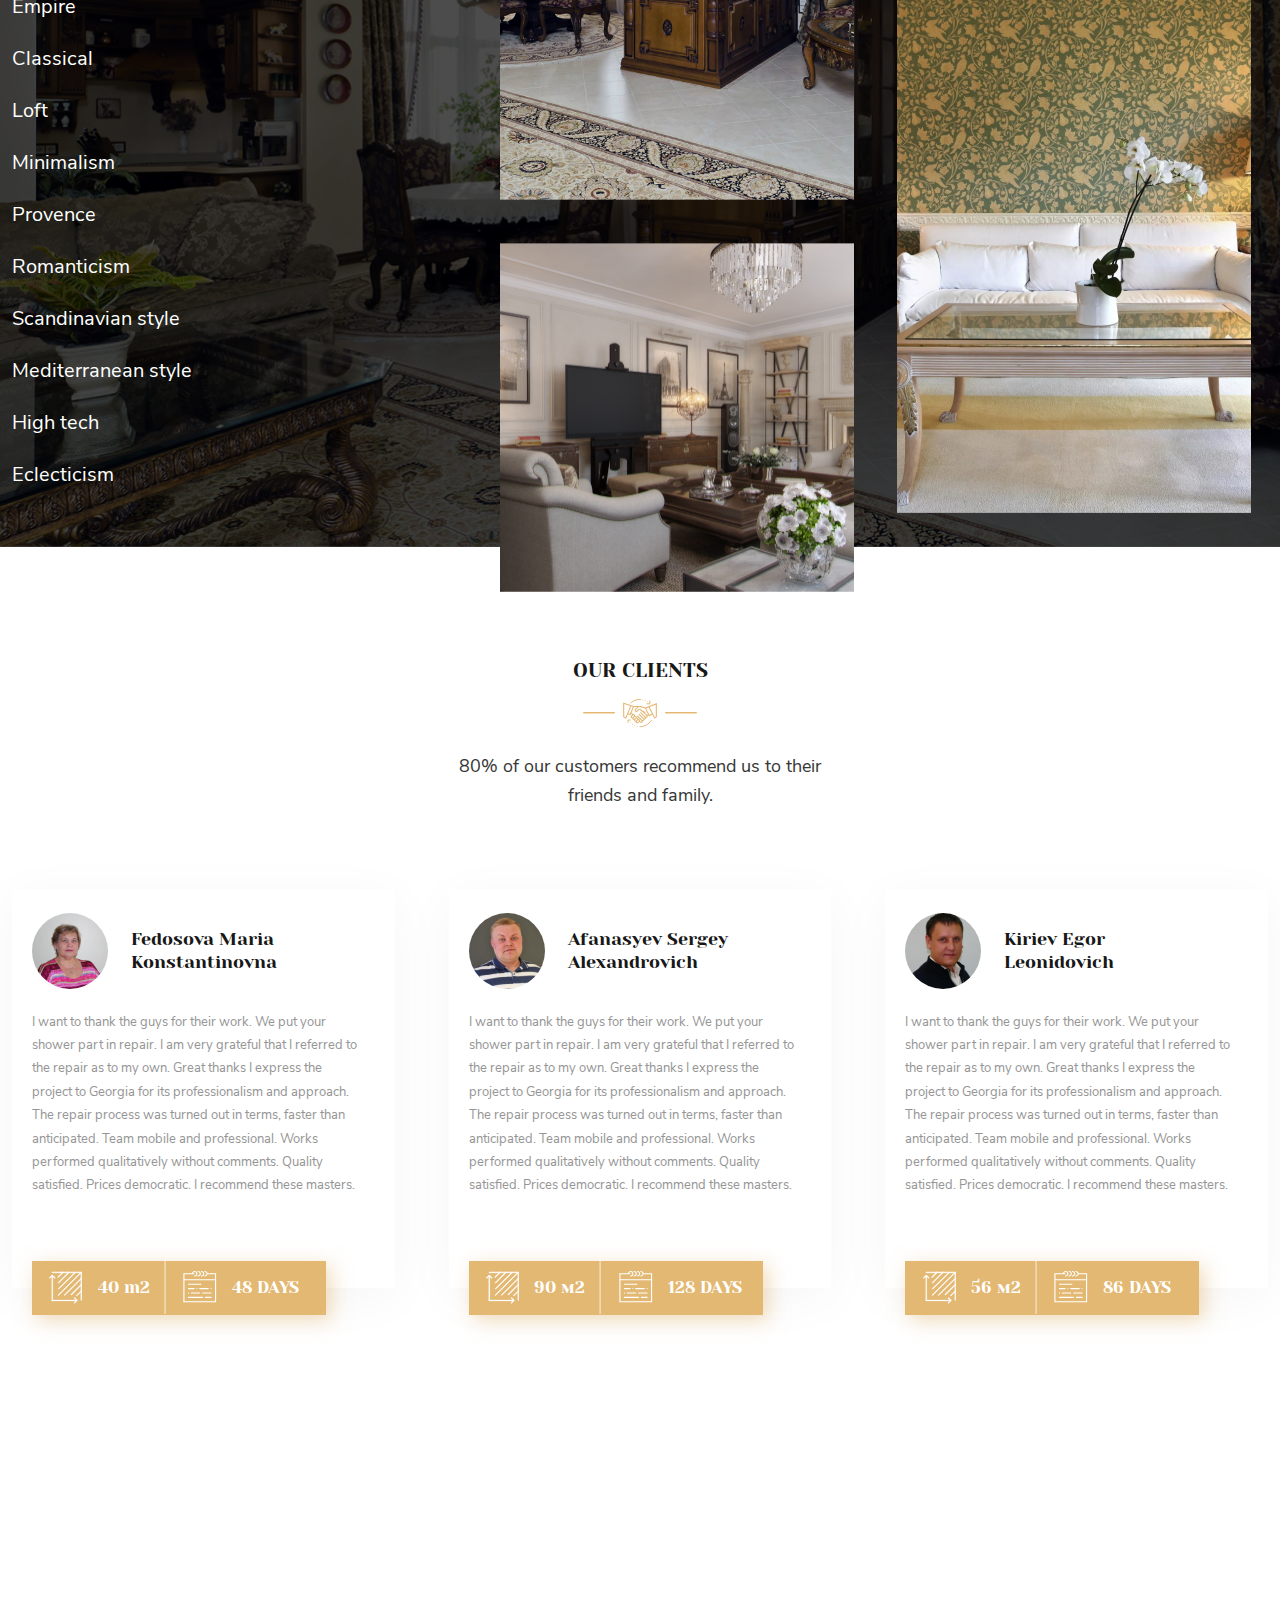
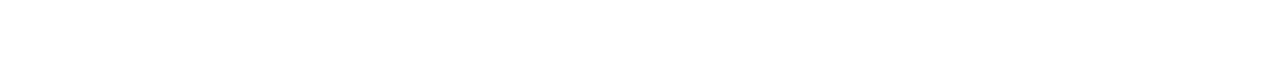
==== commit 17fce764: "main__section_6 finish" ====
--- a/index.html
+++ b/index.html
@@ -239,7 +239,7 @@
             <div class="filtr"></div>
             <div class="main__section_5-div1 сontent_boundaries">
                 <div class="main__section_5-styles">
-                    <h2 class="main__section_5-h2">We realize your wildest fantasies</h2>
+                    <h2 class="main__section_5-h2">We realize your <br>wildest fantasies</h2>
                     <ul class="main__section_5-list">
                         <li class="main__section_5-item">American classic</li>
                         <li class="main__section_5-item">Empire</li>
@@ -270,20 +270,26 @@
                 <p class="main__section_6-p">80% of our customers recommend us to their<br>friends and family.</p>
                 <div class="main__section_6-BoR">
                     <div class="main__section_6-feedback">
-                        <img src="./img/png/image 5 (4).png" alt="">
-                        <h3 class="main__section_6-feedback-h3">Fedosova Maria Konstantinovna</h3>
+                        <div class="main__section_6-feedback-photo-h3">
+                            <img class="main__section_6-feedback-photo" src="./img/png/image 5 (4).png" alt="">
+                            <h3 class="main__section_6-feedback-h3">Fedosova Maria Konstantinovna</h3>
+                        </div>
                         <p class="main__section_6-feedback-p">I want to thank the guys for their work. We put your shower part in repair. I am very grateful that I referred to the repair as to my own. Great thanks I express the project to Georgia for its professionalism and approach. The repair process was turned out in terms, faster than anticipated. Team mobile and professional. Works performed qualitatively without comments. Quality satisfied. Prices democratic. I recommend these masters.</p>
                         <span class="main__section_6-feedback-span"><img class="main__section_6-feedback-svg1" src="./img/svg/Group 21.4.svg" alt="">40 m2<img class="main__section_6-feedback-svg2" src="./img/svg/Vector 2.svg" alt=""><img class="main__section_6-feedback-svg3" src="./img/svg/Group (1).svg" alt="">48 DAYS</span>
-                    </div class="main__section_6-feedback">
-                    <div>
-                        <img src="./img/png/image 6 (1).png" alt="">
-                        <h3 class="main__section_6-feedback-h3">Afanasyev Sergey Alexandrovich</h3>
+                    </div>
+                    <div class="main__section_6-feedback">
+                        <div class="main__section_6-feedback-photo-h3">
+                            <img class="main__section_6-feedback-photo" src="./img/png/image 6 (1).png" alt="">
+                            <h3 class="main__section_6-feedback-h3">Afanasyev Sergey Alexandrovich</h3>
+                        </div>
                         <p class="main__section_6-feedback-p">I want to thank the guys for their work. We put your shower part in repair. I am very grateful that I referred to the repair as to my own. Great thanks I express the project to Georgia for its professionalism and approach. The repair process was turned out in terms, faster than anticipated. Team mobile and professional. Works performed qualitatively without comments. Quality satisfied. Prices democratic. I recommend these masters.</p>
                         <span class="main__section_6-feedback-span"><img class="main__section_6-feedback-svg1" src="./img/svg/Group 21.4.svg" alt="">90 м2<img class="main__section_6-feedback-svg2" src="./img/svg/Vector 2.svg" alt=""><img class="main__section_6-feedback-svg3" src="./img/svg/Group (1).svg" alt="">128 DAYS</span>
                     </div>
                     <div class="main__section_6-feedback">
-                        <img src="./img/png/image 6 (2).png" alt="">
-                        <h3 class="main__section_6-feedback-h3">Kiriev Egor Leonidovich</h3>
+                        <div class="main__section_6-feedback-photo-h3">
+                            <img class="main__section_6-feedback-photo" src="./img/png/image 6 (2).png" alt="">
+                            <h3 class="main__section_6-feedback-h3">Kiriev Egor <br>Leonidovich</h3>
+                        </div>
                         <p class="main__section_6-feedback-p">I want to thank the guys for their work. We put your shower part in repair. I am very grateful that I referred to the repair as to my own. Great thanks I express the project to Georgia for its professionalism and approach. The repair process was turned out in terms, faster than anticipated. Team mobile and professional. Works performed qualitatively without comments. Quality satisfied. Prices democratic. I recommend these masters.</p>
                         <span class="main__section_6-feedback-span"><img class="main__section_6-feedback-svg1"  src="./img/svg/Group 21.4.svg" alt="">56 м2<img class="main__section_6-feedback-svg2" src="./img/svg/Vector 2.svg" alt=""><img class="main__section_6-feedback-svg3" src="./img/svg/Group (1).svg" alt="">86 DAYS</span>
                     </div>
--- a/styles/index_styles.css
+++ b/styles/index_styles.css
@@ -557,9 +557,11 @@
 .main__section_5-grid-item:nth-of-type(3){
     grid-row: span 2;
 }
-.main__section_5-grid-item:nth-of-type(1),
-.main__section_5-grid-item:nth-of-type(4){
+.main__section_5-grid-item:nth-of-type(1) {
     margin-top: -41px;
+}
+.main__section_5-grid-item:nth-of-type(4) {
+    margin-top: -76px;
 }
 .main__section_5-grid-item:nth-of-type(2),
 .main__section_5-grid-item:nth-of-type(3){
@@ -567,7 +569,6 @@
 }
 .main__section_5-styles {
     width: 411px;
-    margin-left: 99px;
     margin-right: 77px;
     margin-top: 137px;
 }
@@ -586,4 +587,85 @@
     display: flex;
     flex-direction: column;
     gap: 25px; 
-}+}
+.main__section_6-div1 {
+    padding-top: 110.5px;
+    display: flex;
+    flex-direction: column;
+    align-items: center
+}
+.main__section_6-h3 {
+    color: #181818;
+    font-size: 20px;
+    line-height: 138.6%;
+    text-transform: uppercase;
+    margin-bottom: 13px;
+}
+.main__section_6-p {
+    color: #363636;
+    text-align: center;
+    font-size: 18px;
+    line-height: 163.68%;
+    margin-top: 24px;
+    margin-bottom: 39px;
+}
+.main__section_6-BoR {
+    display: flex;
+    flex-direction: row;
+    gap: 54px;
+    margin: 39px 0 382px 0;
+    justify-content: center;
+    align-items: center;
+}
+.main__section_6-feedback-photo-h3 {
+    display: flex;
+    color: #181818;
+    font-size: 18px;
+    line-height: 127.05%;
+    gap: 23px;
+    align-items: center;
+    margin-bottom: 22px;
+}
+.main__section_6-feedback-photo {
+    border-radius: 50%;
+}
+.main__section_6-feedback {
+    display: flex;
+    flex-direction: column;
+    background: #FFF;
+    box-shadow: 0px 10px 50px 0px rgba(0, 0, 0, 0.04);
+    position: relative;
+    padding: 24px 32px 0 20px;
+}
+.main__section_6-feedback-p {
+    color: #959595;
+    font-size: 13px;
+    line-height: 180%;
+    margin-bottom: 63px; 
+}
+.main__section_6-feedback-span {
+    display: flex;
+    width: 294px;
+    height: 54px;
+    background: #E3B873;
+    box-shadow: 5px 5px 20px 0px rgba(227, 184, 115, 0.50);
+    color: #FFF;
+    font-family: Yeseva One;
+    font-size: 17px;
+    font-style: normal;
+    font-weight: 400;
+    line-height: 138.6%;
+    padding: 11px 0 11.65px 17.36px;
+    margin-bottom: -27px;
+    align-items: center;
+}
+.main__section_6-feedback-svg1 {
+    margin-right: 15.4px;
+}
+.main__section_6-feedback-svg2 {
+    margin-left: 14px;
+    margin-right: 17.3px;
+}
+.main__section_6-feedback-svg3 {
+    margin-right: 15px;
+}
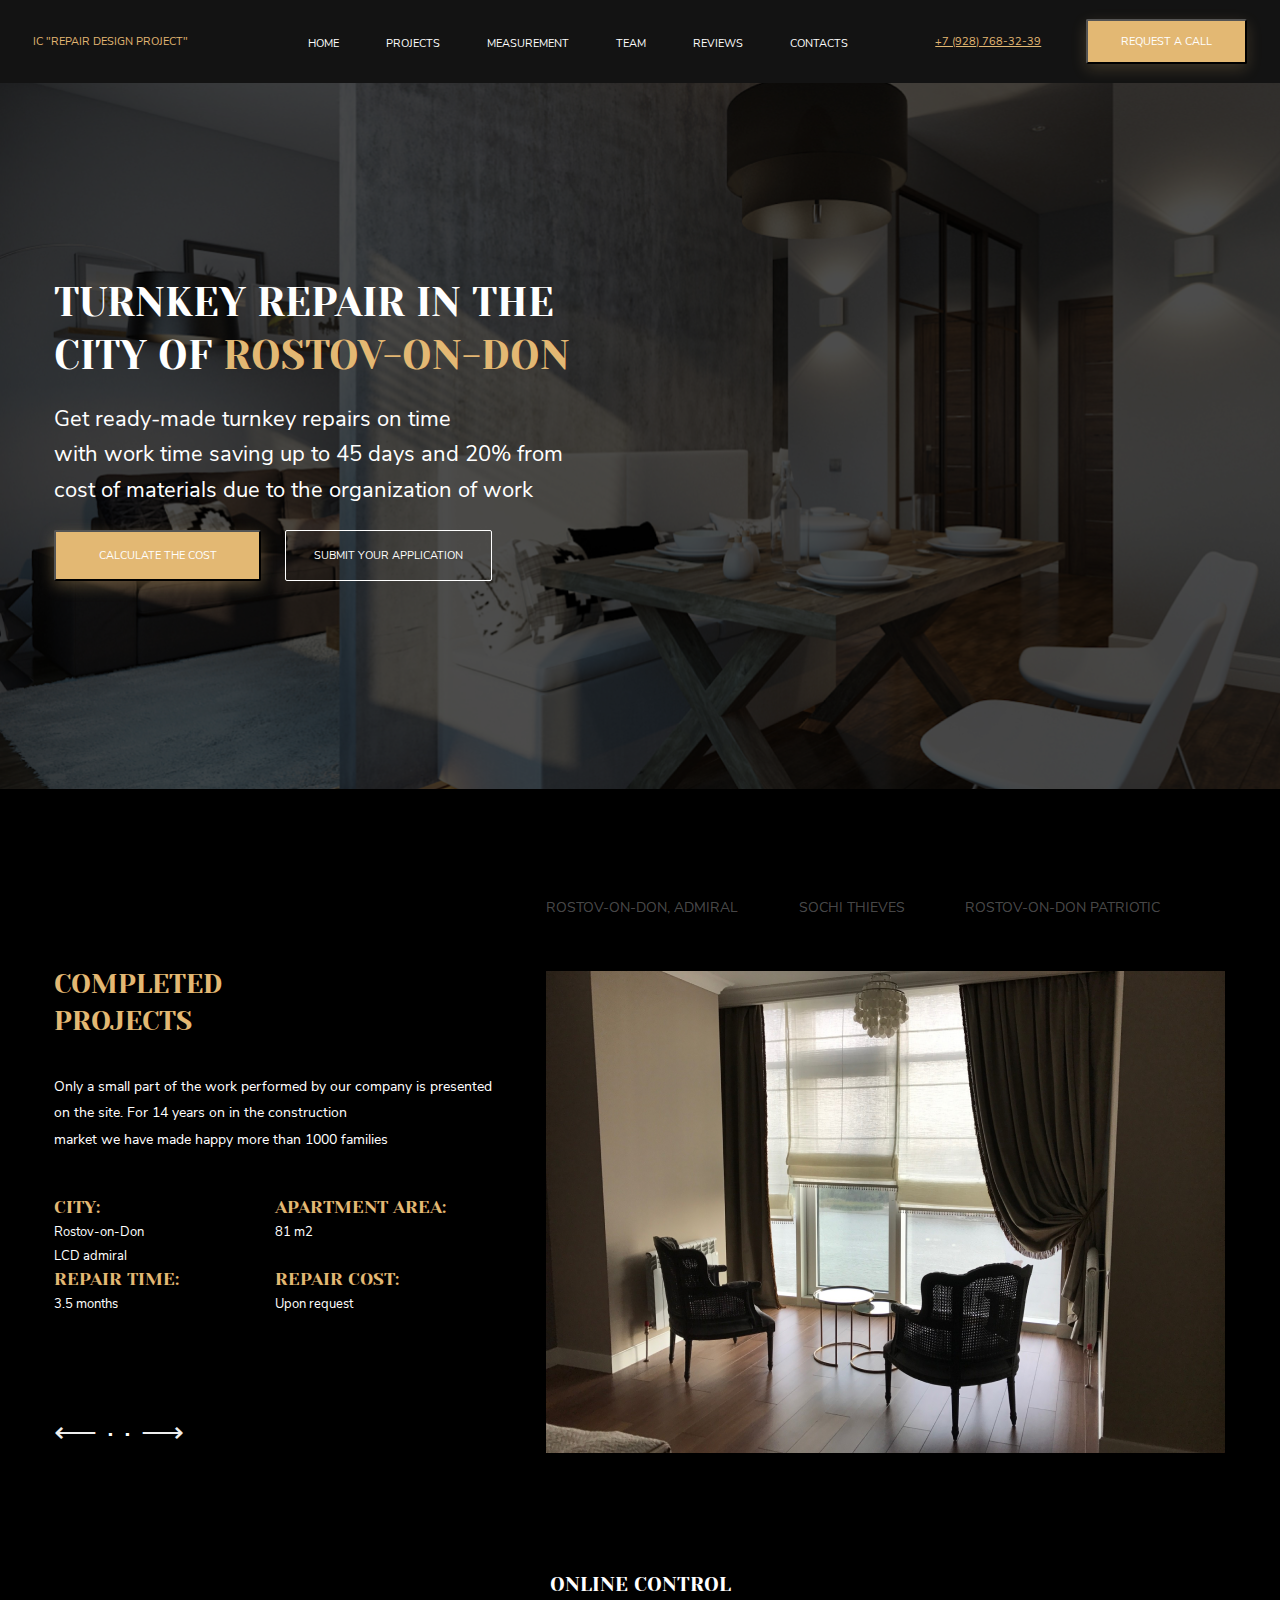
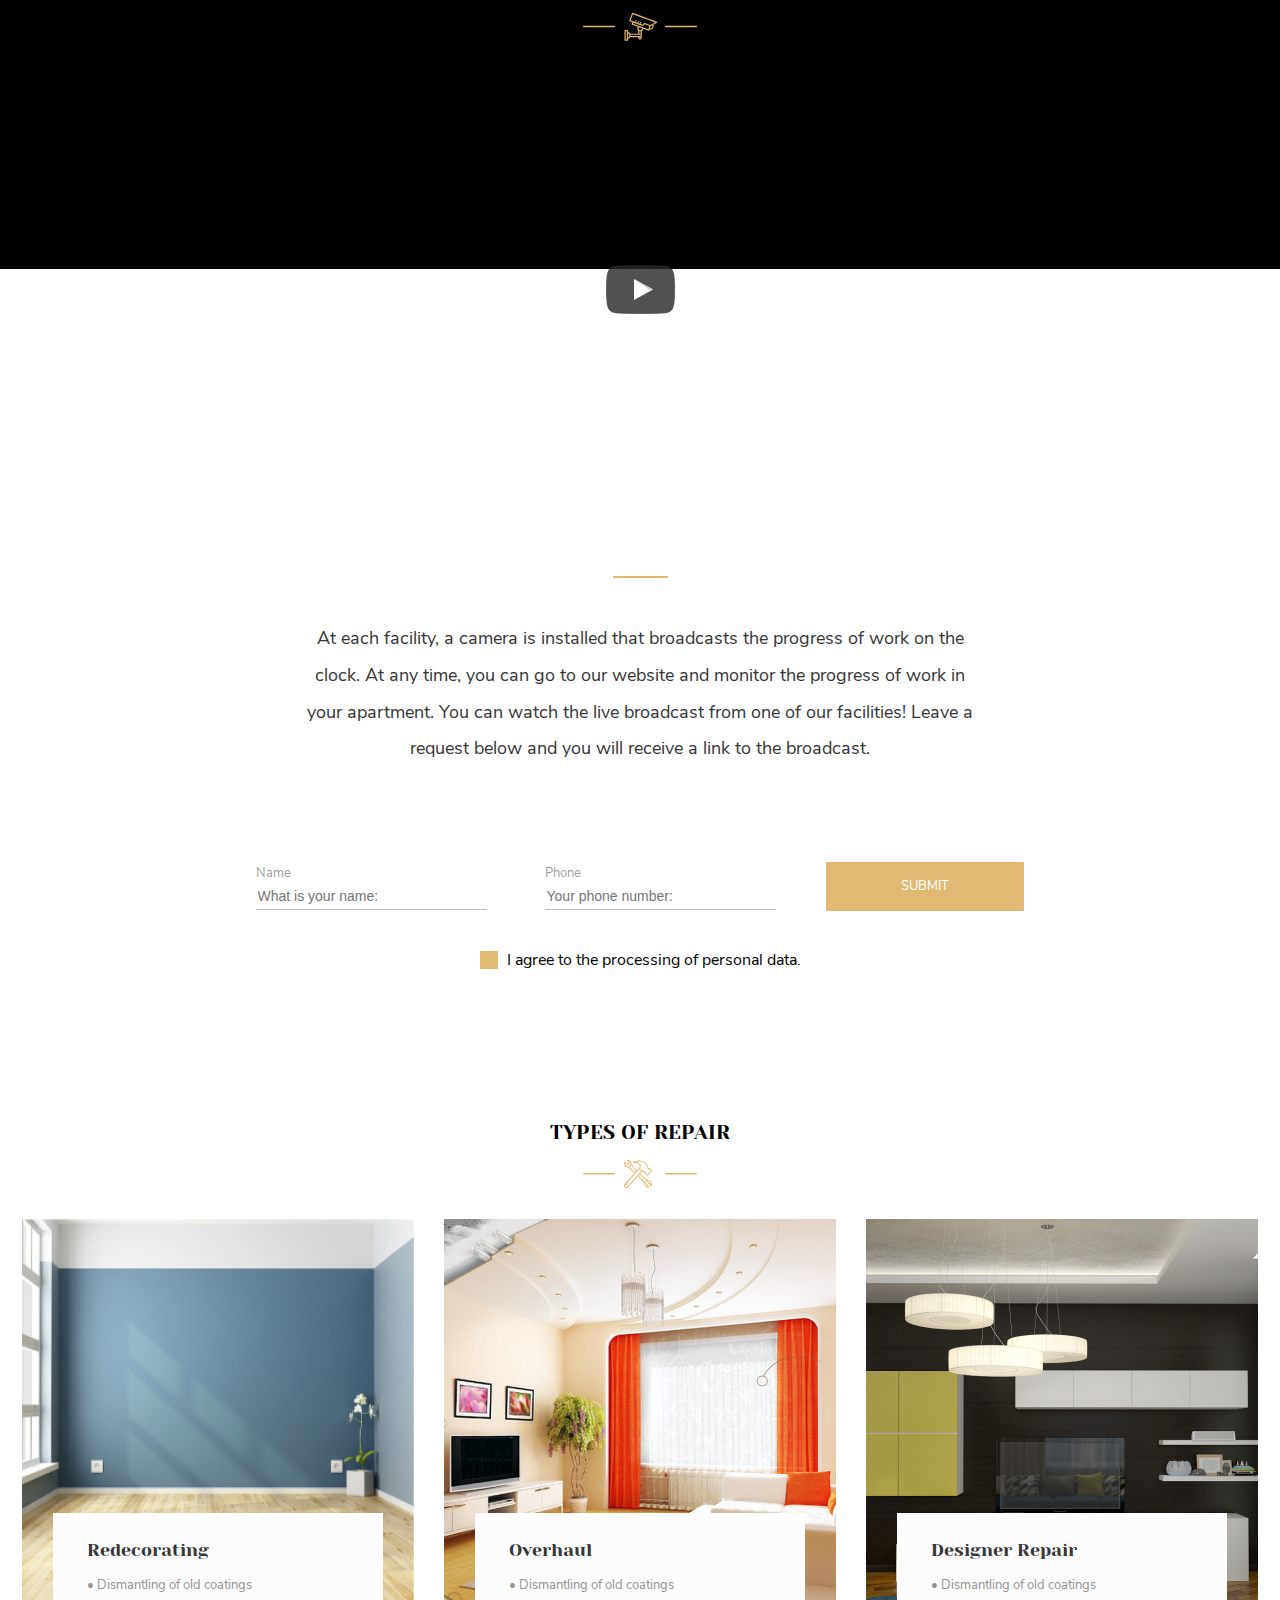
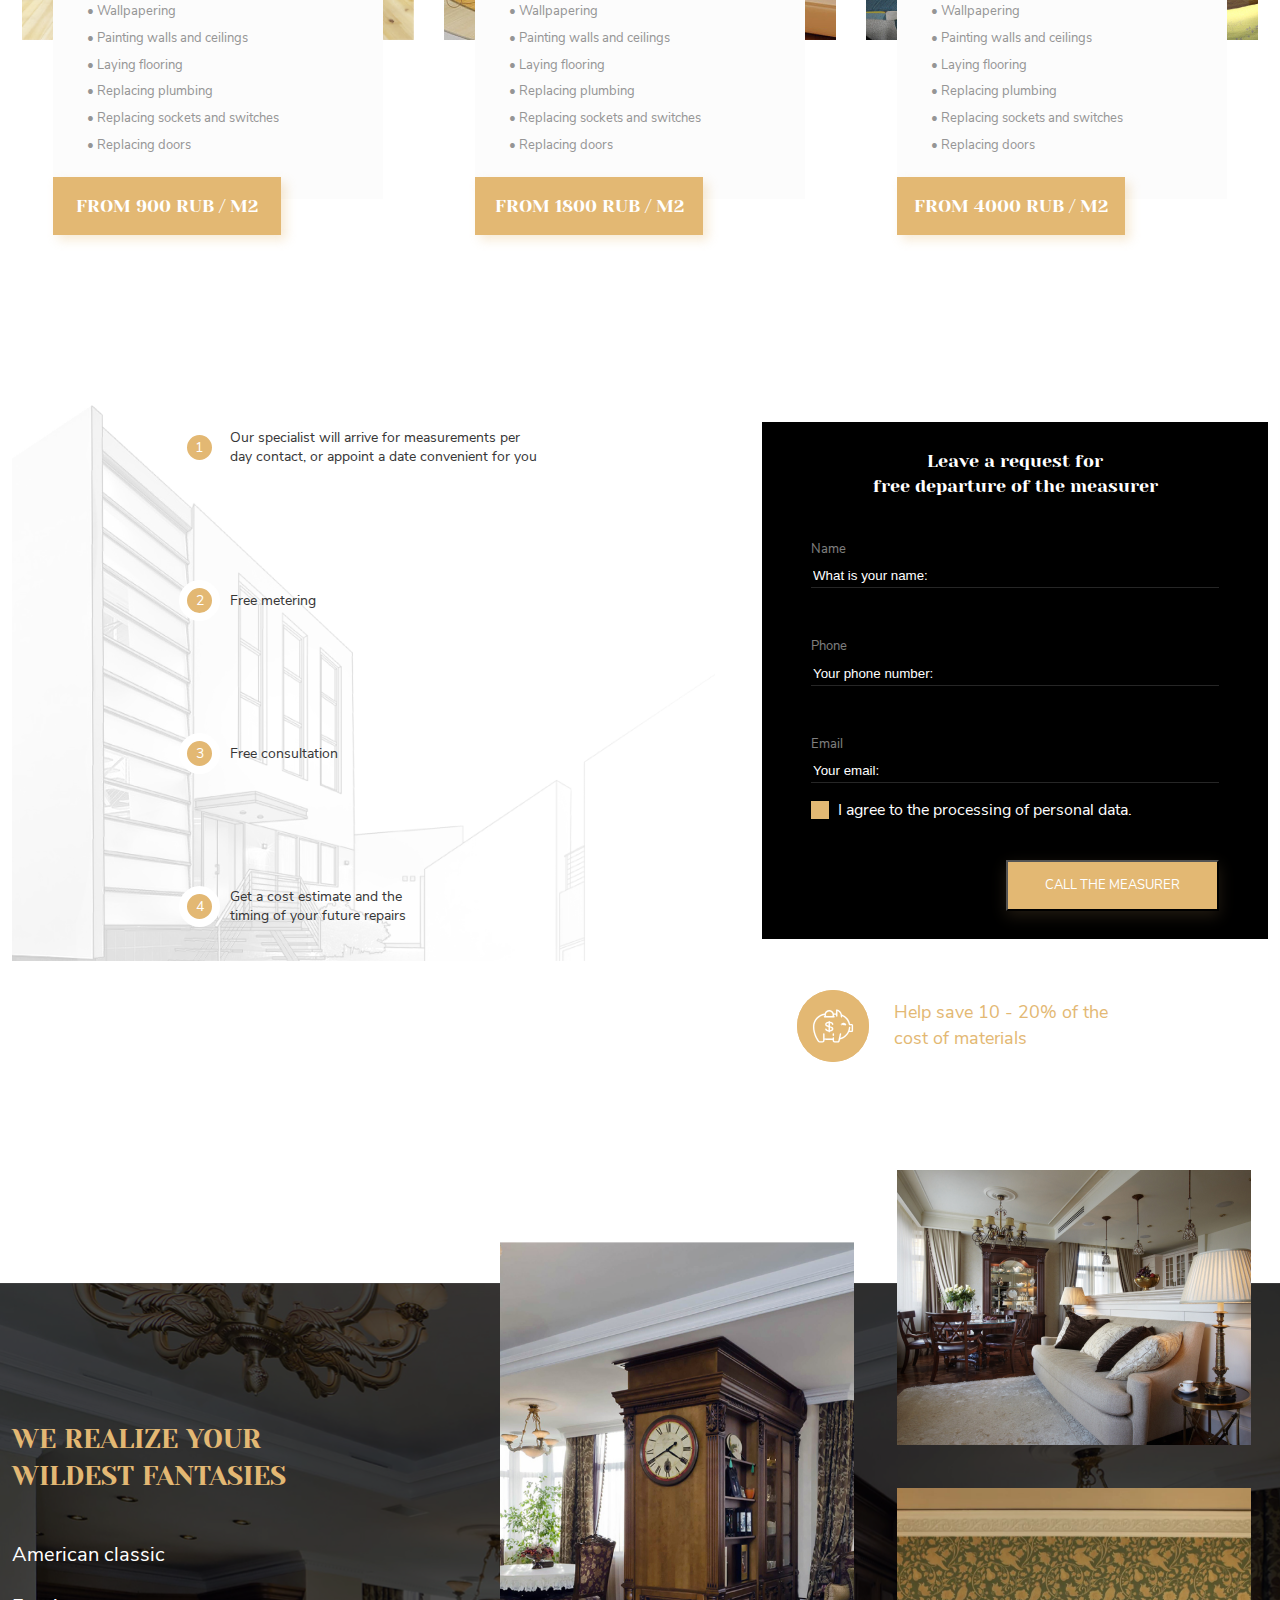
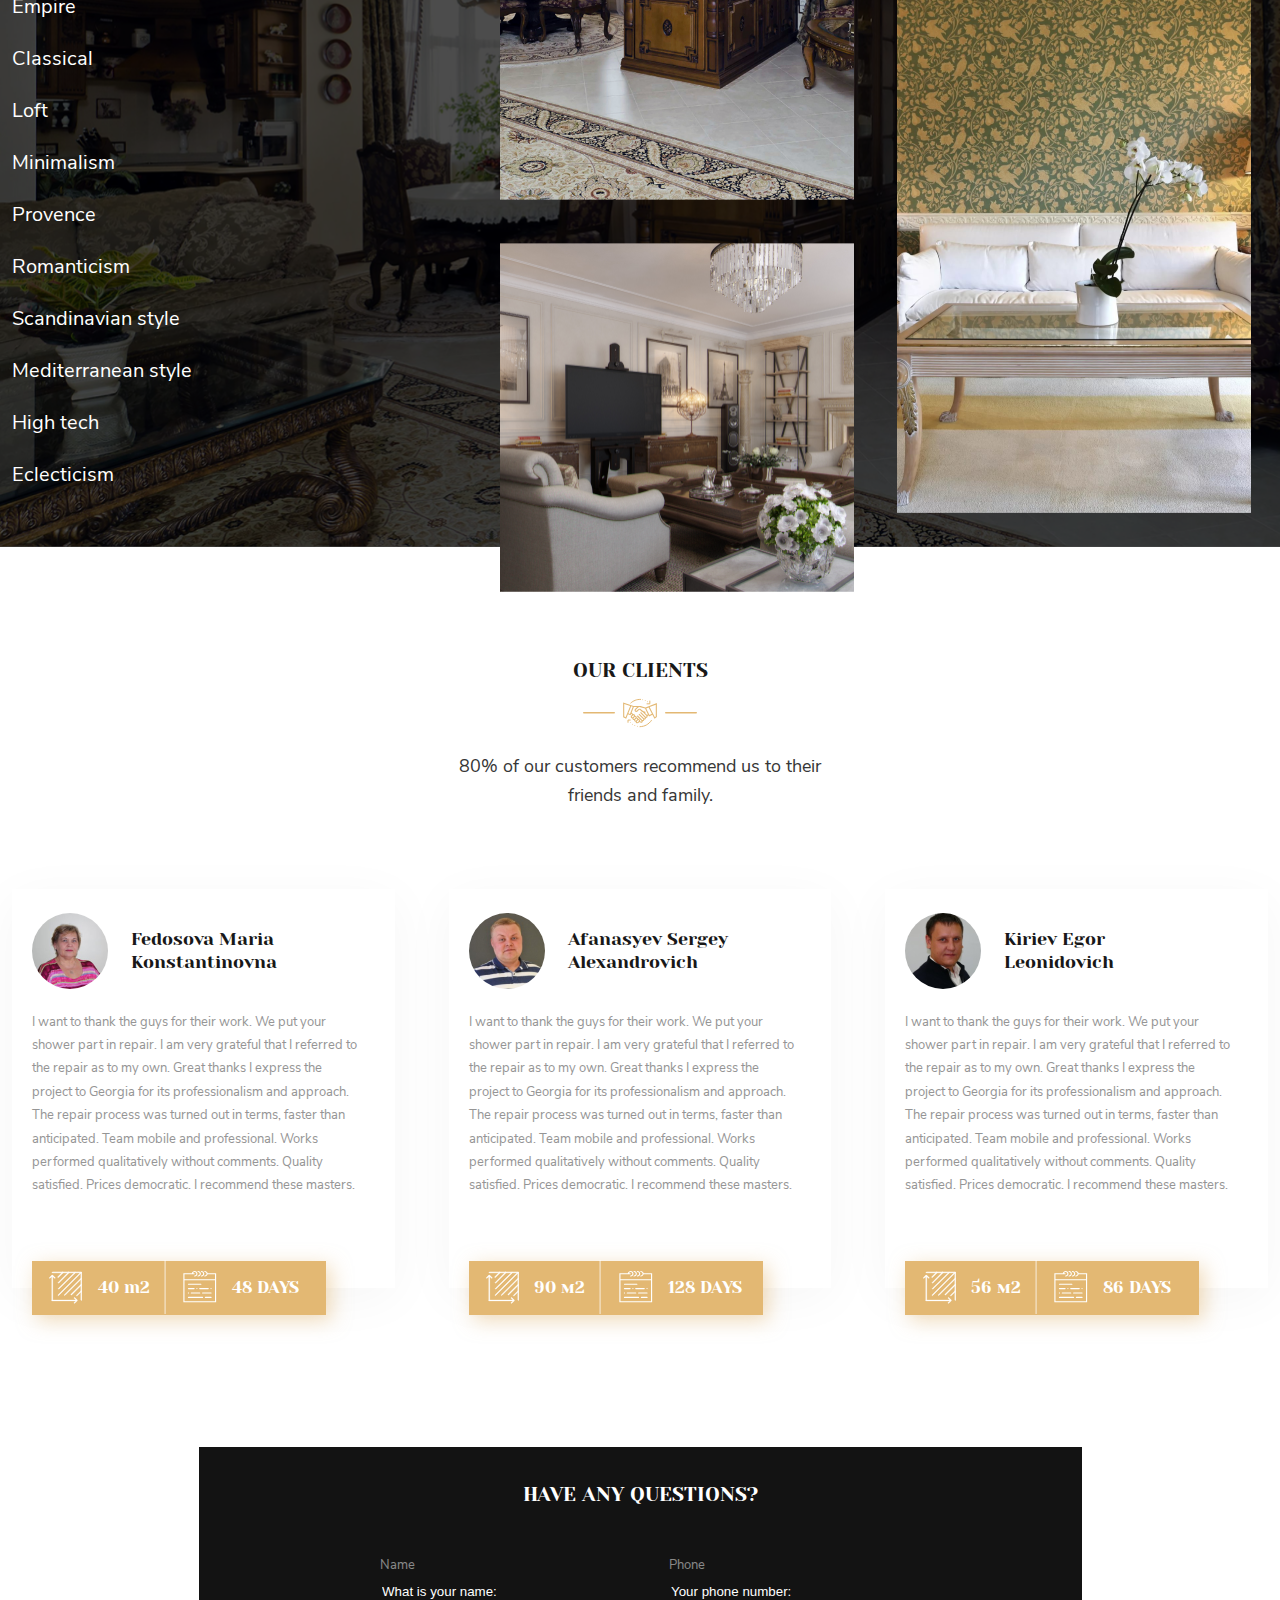
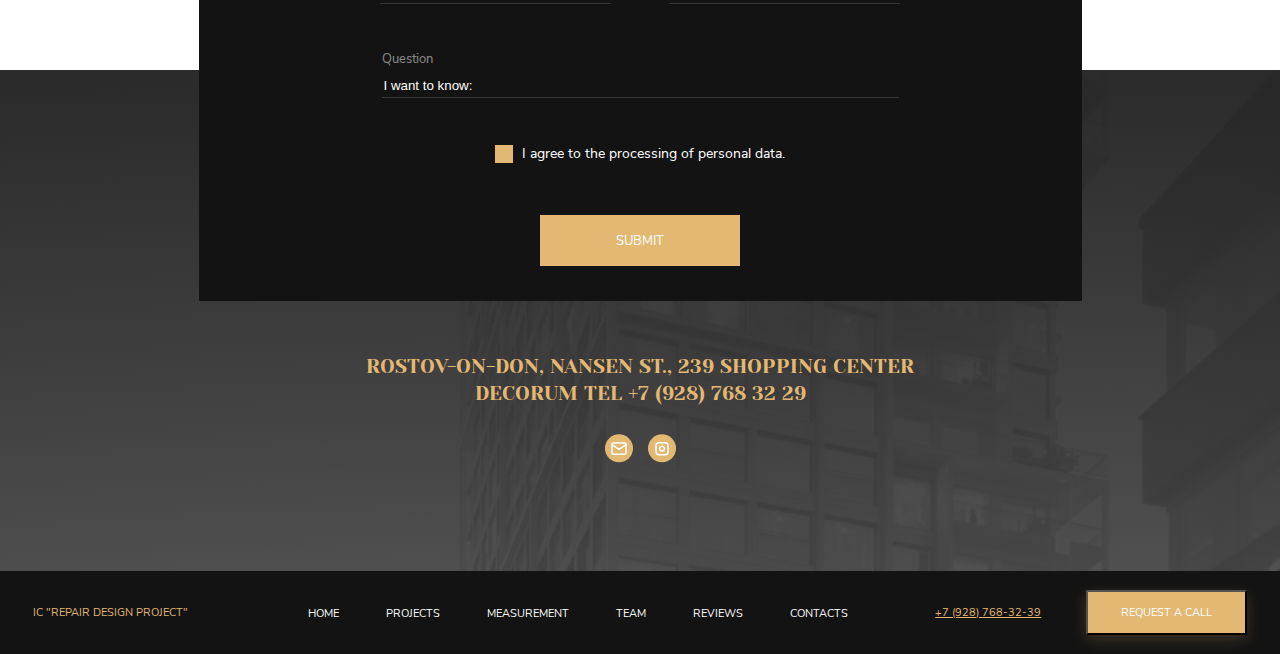
==== commit 1074926c: "footer finish" ====
--- a/index.html
+++ b/index.html
@@ -15,10 +15,10 @@
             <nav class="header__menu">    
                 <ul class="header__list">
                     <li><a class="header__item" href="./index.html">HOME</a></li>
-                    <li><a class="header__item" href="#">PROJECTS</a></li>
-                    <li><a class="header__item" href="#">MEASUREMENT</a></li>
+                    <li><a class="header__item" href="#projects">PROJECTS</a></li>
+                    <li><a class="header__item" href="#measurement">MEASUREMENT</a></li>
                     <li><a class="header__item" href="#">TEAM</a></li>
-                    <li><a class="header__item" href="#">REVIEWS</a></li>
+                    <li><a class="header__item" href="#review">REVIEWS</a></li>
                     <li><a class="header__item" href="#">CONTACTS</a></li>
                 </ul>
             </nav>
@@ -41,7 +41,7 @@
             <div class="filtr"></div>
         </section>
         <section class="main__section_2">
-            <div class="main__section_2-div1 сontent_boundaries">
+            <div class="main__section_2-div1 сontent_boundaries" id="projects">
                 <div class="main__section_2-block-inf">
                     <div>
                         <h2 class="main__section_2-heading">Completed <br>projects</h2>
@@ -206,7 +206,7 @@
                         </div>
                     </div>
                 </div>
-                <div class="main__section_4-SaA">
+                <div class="main__section_4-SaA" id="measurement">
                     <div class="main__section_4-LoW-A">
                         <div class="main__section_4-div2">
                             <ol class="main__section_4-list2">
@@ -268,7 +268,7 @@
                 <h3 class="main__section_6-h3">our clients</h3>
                 <img src="./img/svg/Hands.svg" alt="">
                 <p class="main__section_6-p">80% of our customers recommend us to their<br>friends and family.</p>
-                <div class="main__section_6-BoR">
+                <div class="main__section_6-BoR" id="review">
                     <div class="main__section_6-feedback">
                         <div class="main__section_6-feedback-photo-h3">
                             <img class="main__section_6-feedback-photo" src="./img/png/image 5 (4).png" alt="">
@@ -297,24 +297,47 @@
             </div>
         </section>
     </main>
-    <!--<footer>
-        <h3>Rostov-on-Don, Nansen St., 239 Shopping Center<br>Decorum Tel +7 (928) 768 32 29</h3>
-        <a href=""><img src="./img/svg/Mail.svg" alt="E-mail"></a>
-        <a href=""><img src="./img/svg/instagram.svg" alt="instagram"></a>
-        <script type="text/javascript" charset="utf-8" async src="https://api-maps.yandex.ru/services/constructor/1.0/js/?um=constructor%3Aab1771016ad624f2f7228e694576b5dc1e7430a1b519119cab45b743a3f93618&amp;width=925&amp;height=465&amp;lang=ru_RU&amp;scroll=true"></script>
-        <div>
-            <span>IC "Repair Design Project"</span>
-            <ul>
-                <li><a href="./index.html">HOME</a></li>
-                <li><a href="">PROJECTS</a></li>
-                <li><a href="">MEASUREMENT</a></li>
-                <li><a href="">TEAM</a></li>
-                <li><a href="">REVIEWS</a></li>
-                <li><a href="">CONTACTS</a></li>
-            </ul>
-            <span>+7 (928) 768-32-39</span>
-            <button type="button">Request a call</button>
+    <footer class="footer">
+        <div class="footer_filter"></div>
+        <div class="footer__div1 сontent_boundaries">
+            <div class="footer__div-Question">
+                <h3 class="footer__div-Question_h3">have any questions?</h3>
+                <div class="footer__div-Question-div">
+                    <label class="footer__label main__section_4-label">Name<input class="main__section_4-input footer__input" type="text" name="Name" placeholder="What is your name:"></label>
+                    <label class="footer__label main__section_4-label">Phone<input class="main__section_4-input footer__input" type="tel" name="Phone" placeholder="Your phone number:" maxlength="11"></label>
+                </div>
+                <label class="footer__label main__section_4-label">Question<input class="main__section_4-input footer__input2" type="text" name="Question" placeholder="I want to know:"></label>
+                <div class="footer__chk first-checkbox2">
+                    <label class="label2">
+                      <input type="checkbox" class="checkbox" >
+                      <span class="fake"></span>
+                      <span class="footer__text text">I agree to the processing of personal data.</span>
+                    </label>
+                </div>
+                <button class="footer__botton main__section_3-button button-1">Submit</button>
+            </div>
+            <h3 class="footer__h3">Rostov-on-Don, Nansen St., 239 Shopping Center<br>Decorum Tel +7 (928) 768 32 29</h3>
+            <div class="footer__div-mail-instogram">
+                <a href=""><img src="./img/svg/Mail.svg" alt="E-mail"></a>
+                <a href=""><img src="./img/svg/instagram.svg" alt="instagram"></a>
+            </div>
+            <script type="text/javascript" charset="utf-8" async src="https://api-maps.yandex.ru/services/constructor/1.0/js/?um=constructor%3Aab1771016ad624f2f7228e694576b5dc1e7430a1b519119cab45b743a3f93618&amp;width=925&amp;height=465&amp;lang=ru_RU&amp;scroll=true"></script>
         </div>
-    </footer>--> 
+        <div class="footer__header header__div">
+            <span class="footer__header_span header__span_name">IC "Repair Design Project"</span>
+            <nav class="footer__header_nav header__menu">    
+                <ul class="footer__header_list header__list">
+                    <li><a class="footer__header_item header__item" href="./index.html">HOME</a></li>
+                    <li><a class="footer__header_item header__item" href="#projects">PROJECTS</a></li>
+                    <li><a class="footer__header_item header__item" href="#measurement">MEASUREMENT</a></li>
+                    <li><a class="footer__header_item header__item" href="#">TEAM</a></li>
+                    <li><a class="footer__header_item header__item" href="#review">REVIEWS</a></li>
+                    <li><a class="footer__header_item header__item" href="#">CONTACTS</a></li>
+                </ul>
+            </nav>
+            <span class="footer__header_span-tel header__span_tel">+7 (928) 768-32-39</span>
+            <button class="footer__header_botton header__button button-1" type="button">Request a call</button>
+        </div>
+    </footer>
 </body>
 </html>--- a/styles/index_styles.css
+++ b/styles/index_styles.css
@@ -669,3 +669,95 @@
 .main__section_6-feedback-svg3 {
     margin-right: 15px;
 }
+.footer {
+    background-image: url(../img/png/image\ 7.2.png);
+    background-size: cover;
+    position: relative;
+}
+.footer_filter {
+    position: absolute;
+    top: 0;
+    left: 0;
+    right: 0;
+    bottom: 0;
+    background: linear-gradient(180deg, rgba(24, 24, 24, 0.90) 3.47%, rgba(24, 24, 24, 0.72) 100%);
+}
+.footer__div1 {
+    display: flex;
+    flex-direction: column;
+    align-items: center;
+    position: relative;
+    z-index: 1;
+}
+.footer__div-Question {
+    display: flex;
+    flex-direction: column;
+    align-items: center;
+    background: #131313;
+    padding: 34.4px 181.5px;
+    margin-top: -223px;
+    margin-bottom: 52px;
+}
+.footer__div-Question_h3 {
+    color: #FFF;
+    text-align: center;
+    font-size: 20px;
+    line-height: 138.6%;
+    text-transform: uppercase;
+    margin-bottom: 45.8px;
+}
+.footer__div-Question-div {
+    display: flex;
+    flex-direction: row;
+    width: 520px;
+    gap: 58px;
+}
+.footer__label {
+    max-height: 45px;
+    margin: 0;
+    margin-bottom: 49px;
+}
+.footer__input {
+    width: 231px;
+}
+.footer__input2 {
+    width: 517px;
+}
+.footer__chk {
+    margin-top: 0;
+    margin-bottom: 50px;
+    align-self: center;
+}
+.footer__text {
+    color: #FFF;
+    font-size: 14px;
+    line-height: 163.68%;
+}
+.footer__botton {
+    border: none;
+    border-radius: 0;
+    margin: 0;
+}
+.footer__h3 {
+    color: #E3B873;
+    text-align: center;
+    font-size: 20px;
+    line-height: 138.6%;
+    text-transform: uppercase;
+    margin-bottom: 26px;
+}
+.footer__div-mail-instogram {
+    display: flex;
+    width: 71px;
+    height: 28px;
+    justify-content: space-between;
+    margin-bottom: 43px;
+}
+.footer__header {
+    background: #131313;
+    position: relative;
+    z-index: 1;
+    margin-top: 66px; 
+}
+
+
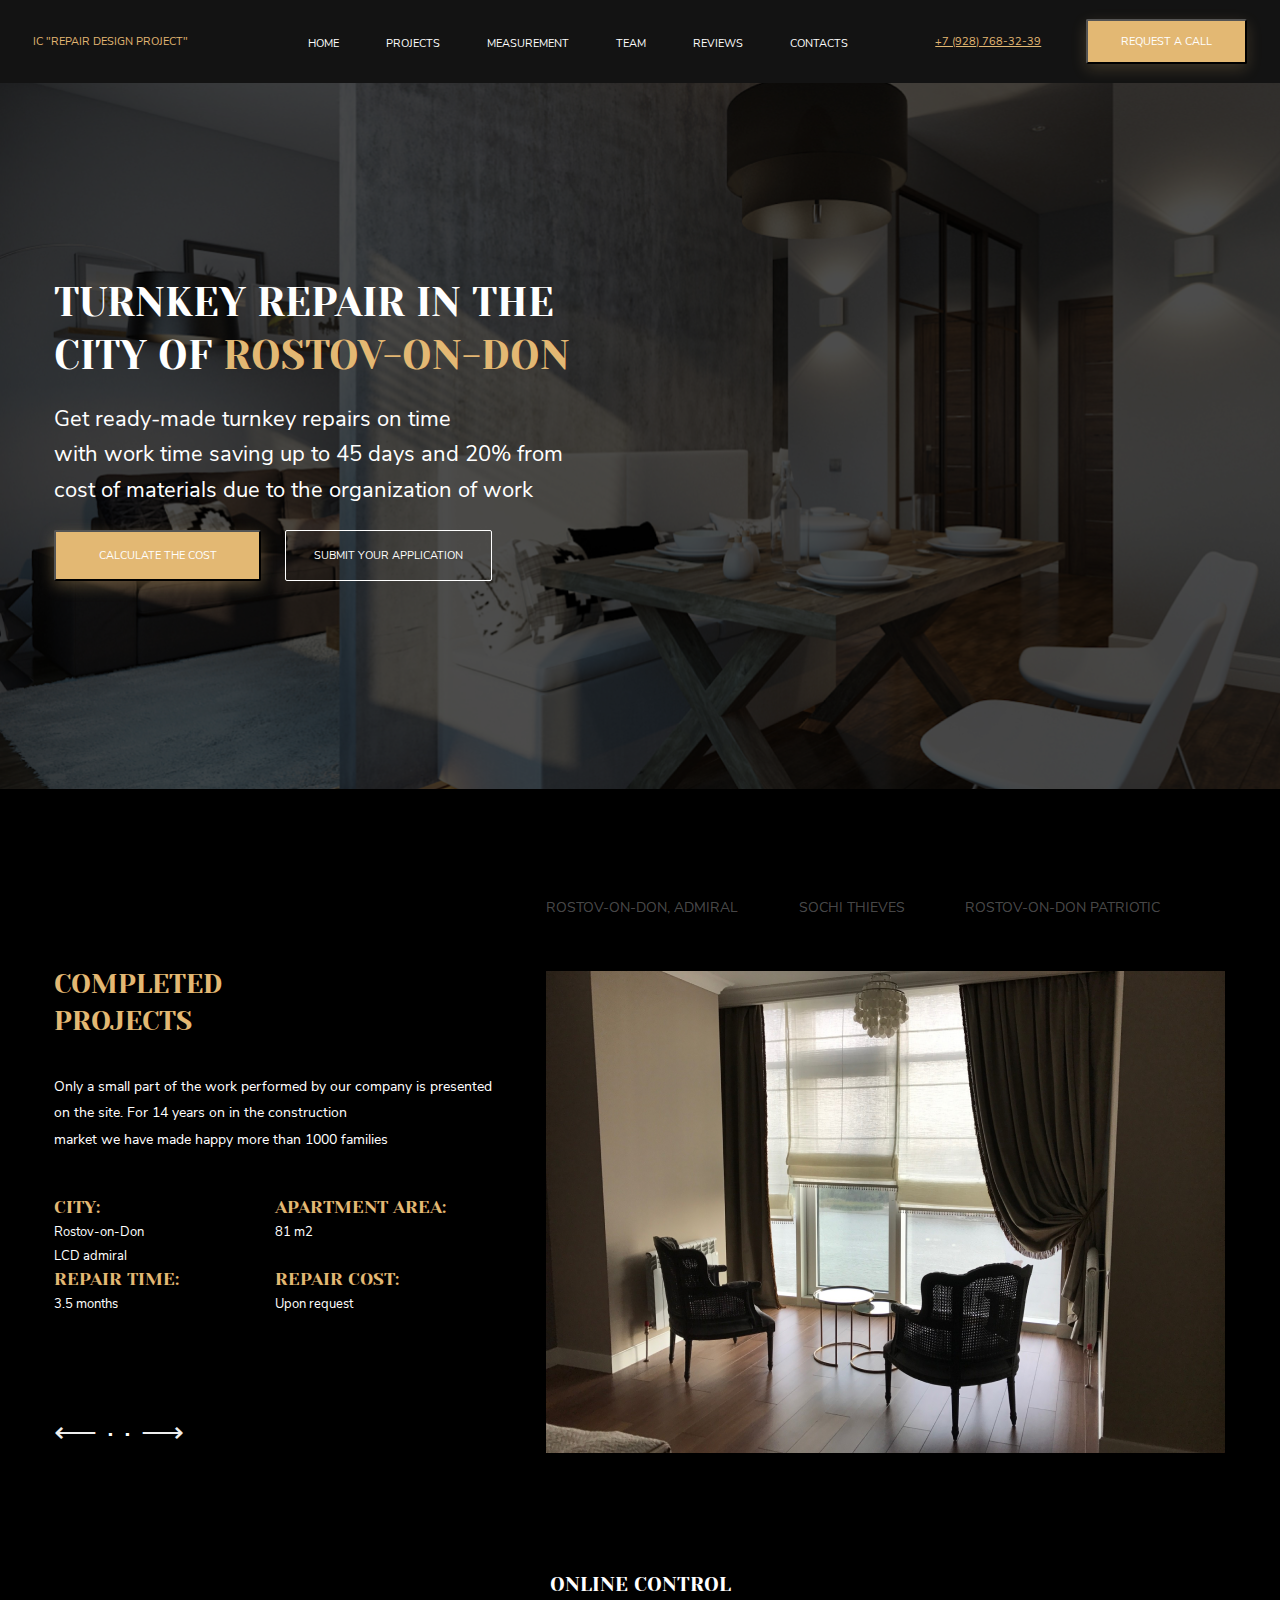
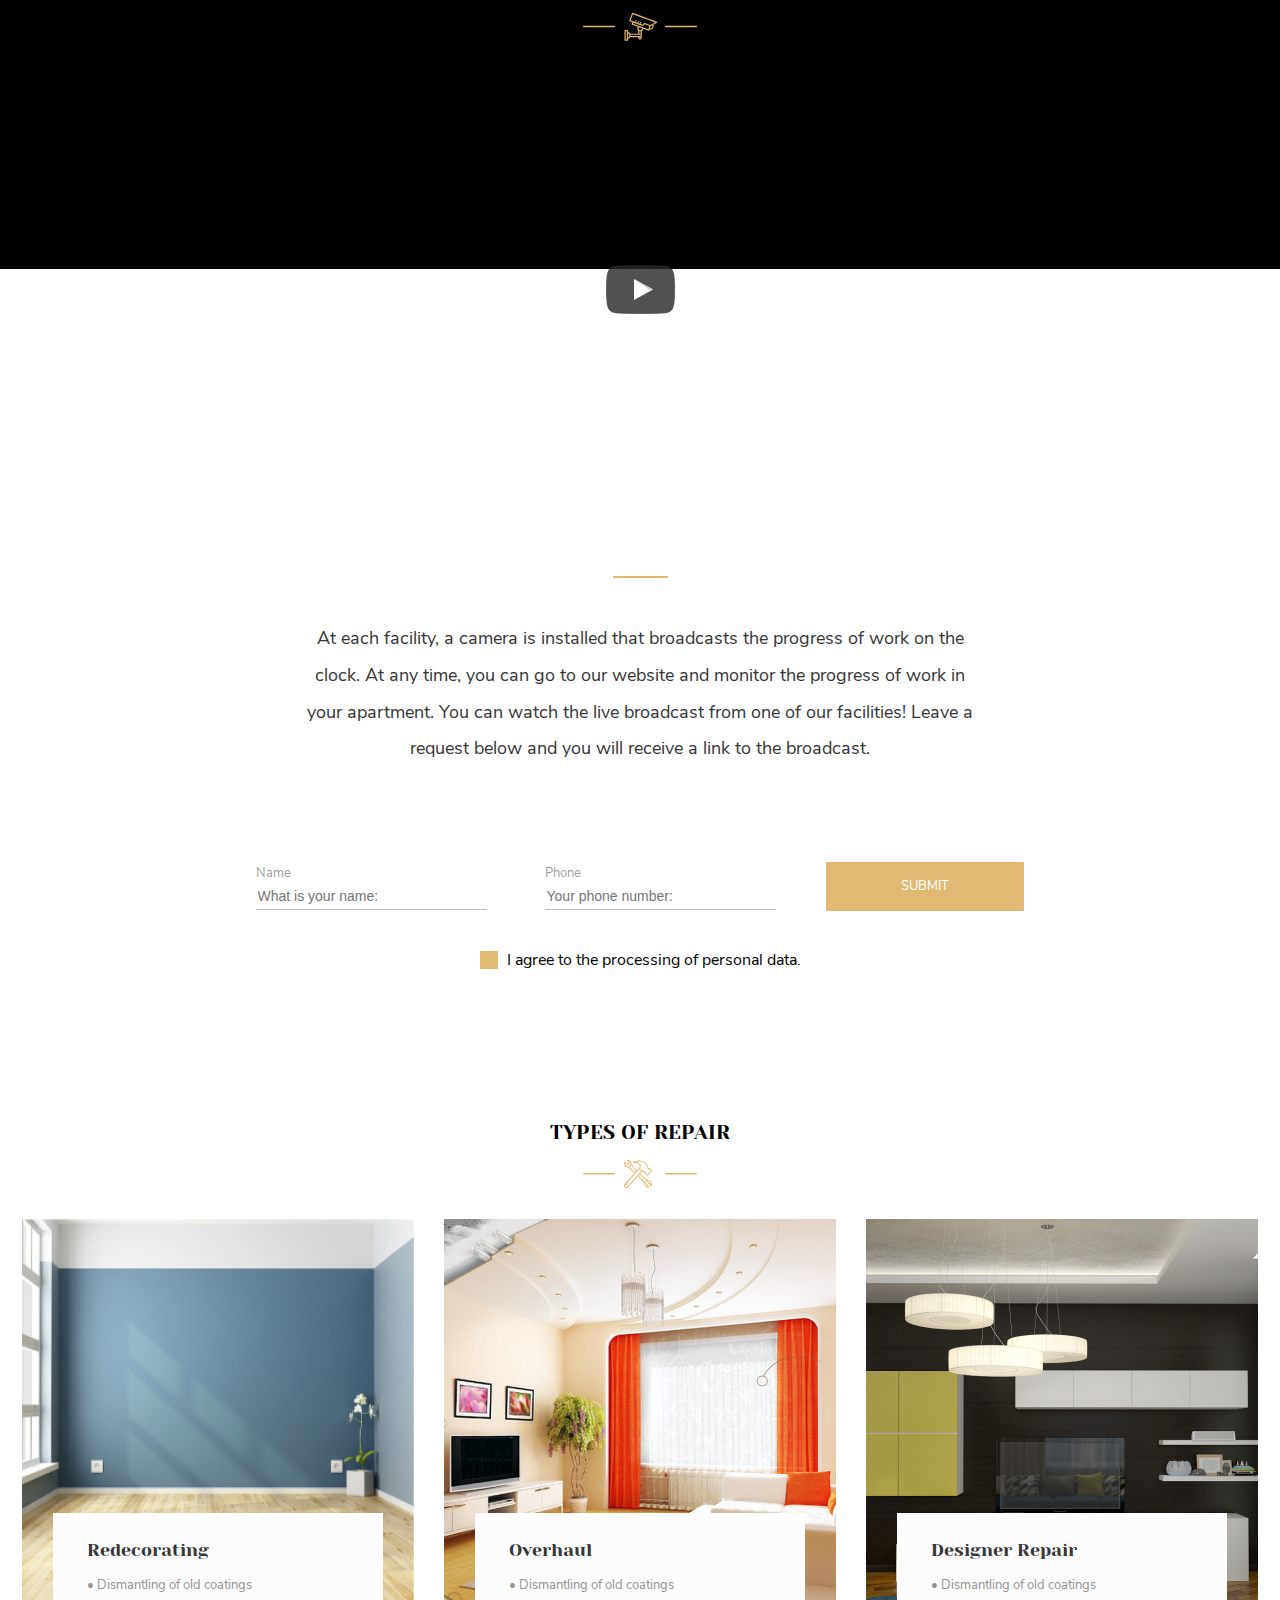
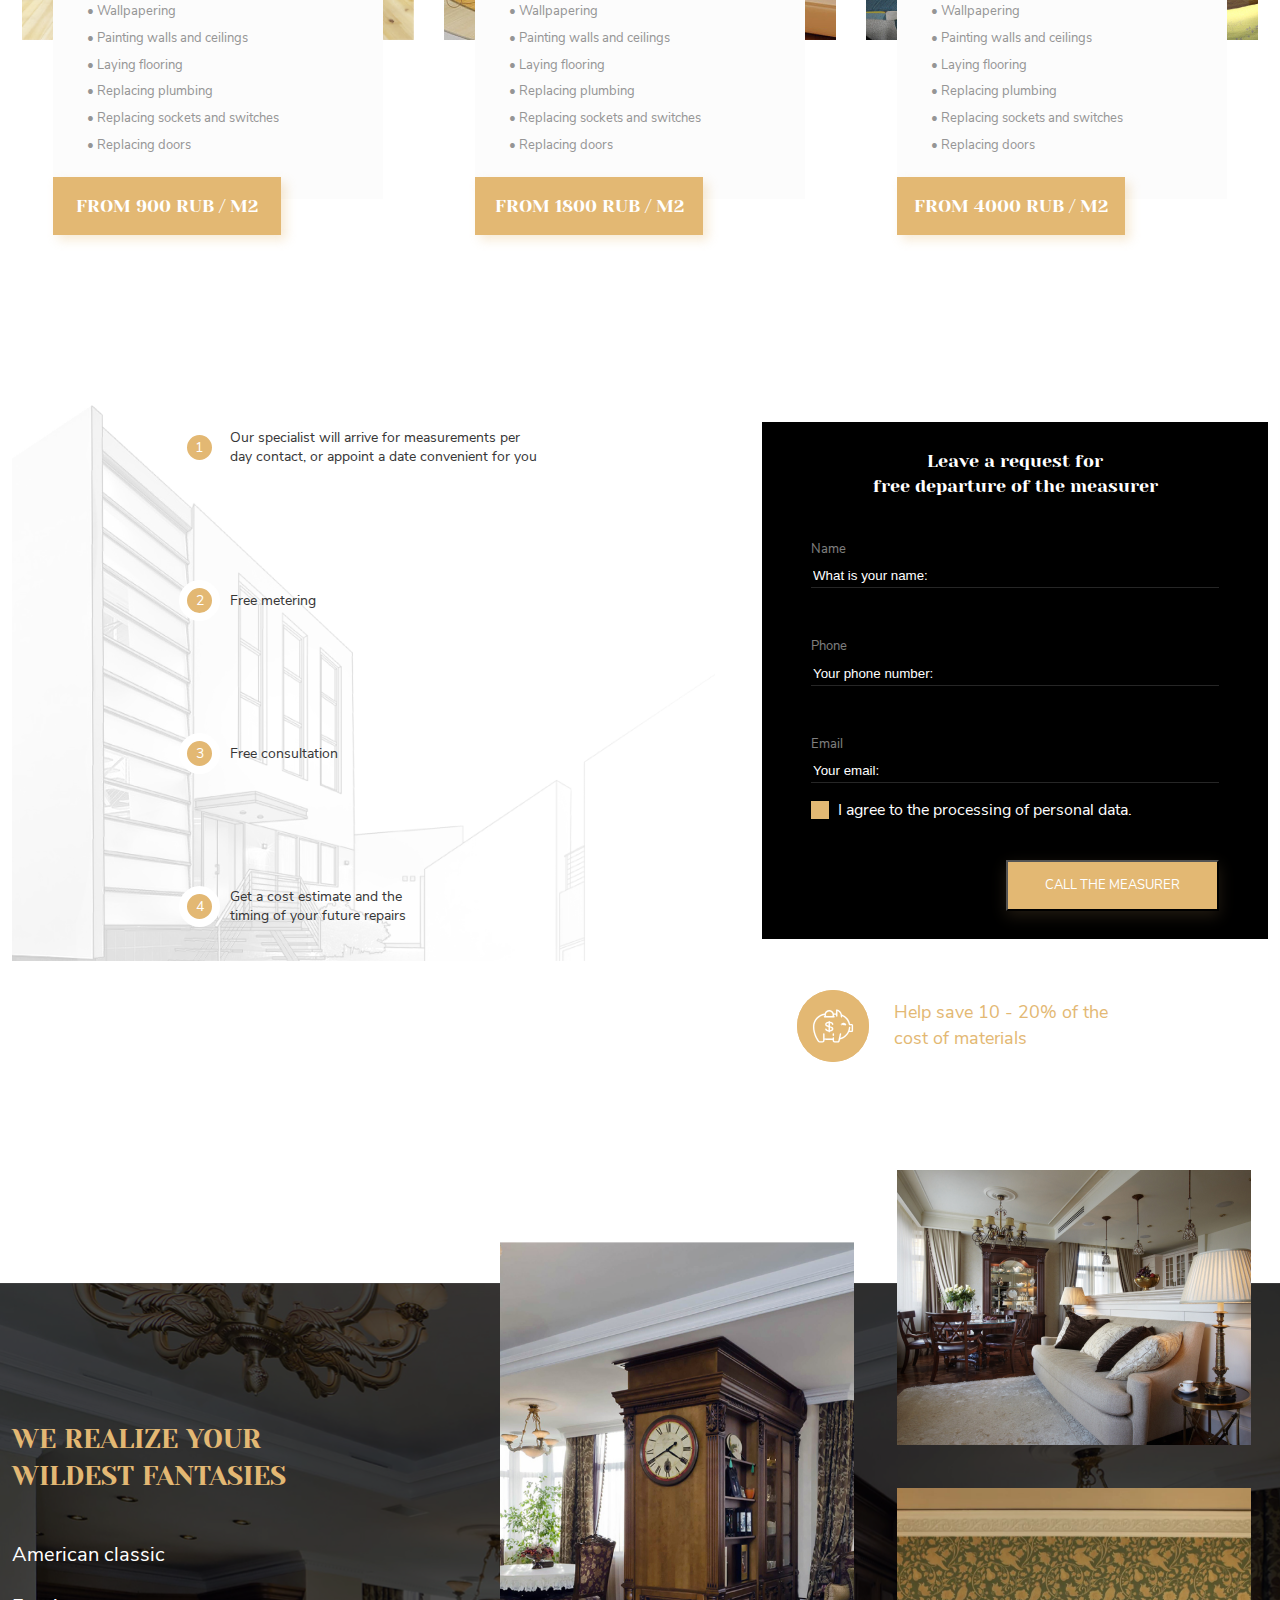
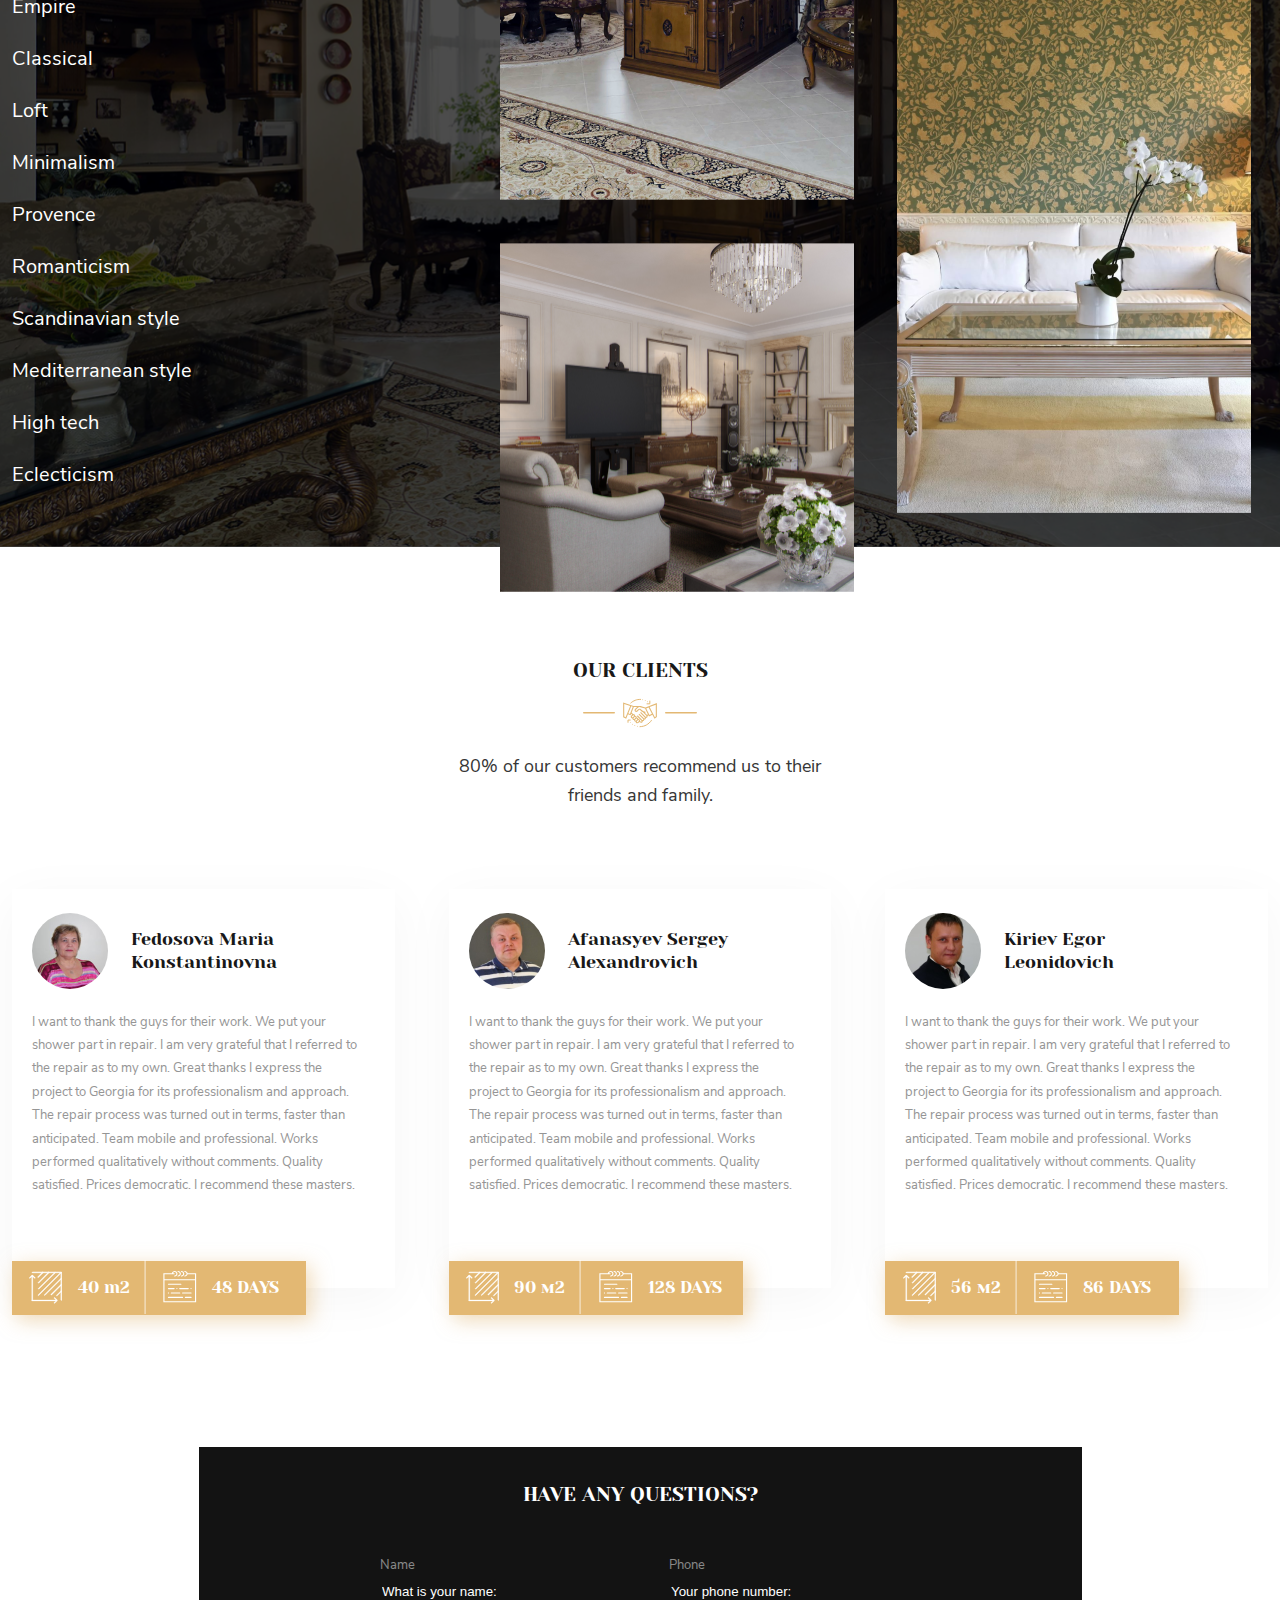
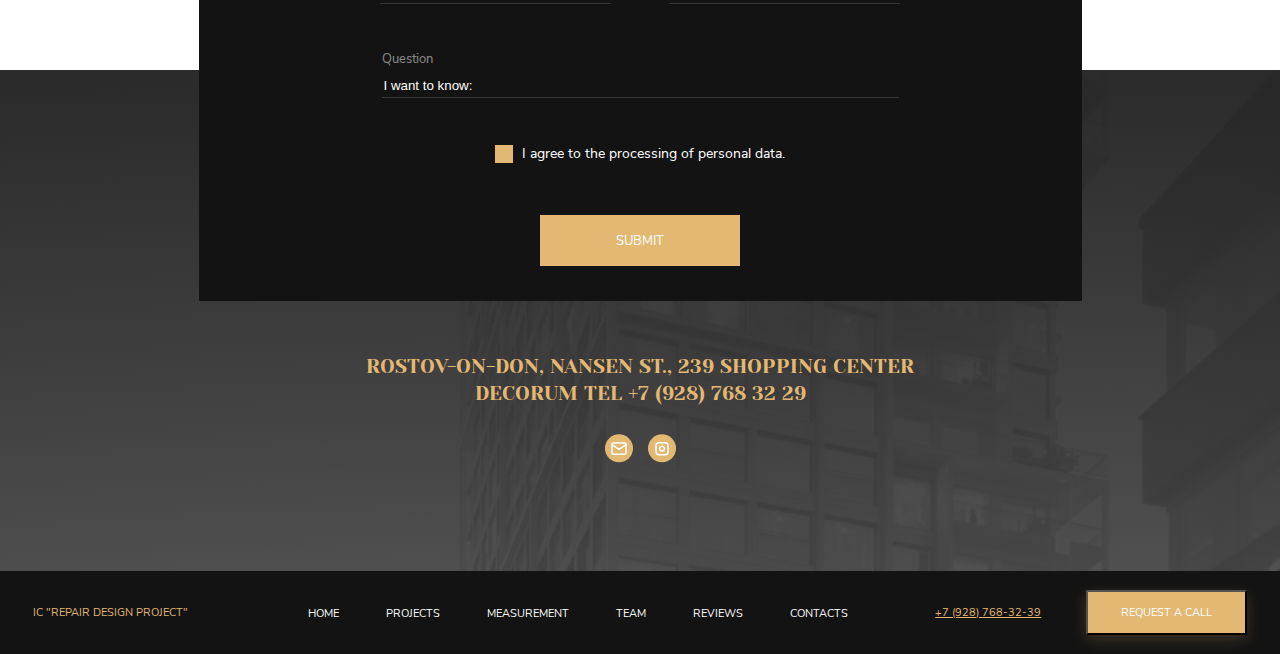
==== commit eb318183: "finish" ====
--- a/index.html
+++ b/index.html
@@ -32,7 +32,7 @@
                 <div class="main__section_1-div1">
                     <h1 class="main__section_1-heading">Turnkey Repair in the <br>city of <span class="main__section_1-heading-color">Rostov-on-Don</span></h1>
                     <p class="main__section_1-text1">Get ready-made turnkey repairs on time <br>with work time saving up to 45 days and 20% from <br>cost of materials due to the organization of work</p>
-                    <div>
+                    <div class="main__section_1-div-botton">
                         <button class="main__section_1-button1 button-1" type="button">CALCULATE THE COST</button>
                         <button class="main__section_1-button2 button-1" type="button">SUBMIT YOUR APPLICATION</button>
                     </div>
@@ -65,20 +65,24 @@
                             </li>
                         </ul>
                     </div>
-                    <div style="color: white; display: flex; font-size: 30px; gap: 10px;">
+                    <div class="arrows">
                         <a class="main__section_2-arrow" href="#slide-1">&#10229;</a>
                         <span>·</span>
                         <span>·</span>
                         <a class="main__section_2-arrow" href="#slide-2">&#10230;</a>
                     </div>
                 </div>
-                <div>
+                <div class="main__section_2-div2">
                     <ul class="main__section_2-list">
                         <li><a class="main__section_2-list-item" href="">Rostov-on-Don, Admiral</a></li>
                         <li><a class="main__section_2-list-item" href="">Sochi Thieves</a></li>
                         <li><a class="main__section_2-list-item" href="">Rostov-on-Don Patriotic</a></li>
                     </ul>
-                    <div class="slider">   
+                    <div class="slider">
+                        <div class="arrows2">
+                            <a class="main__section_2-arrow" href="#slide-1">&#8249;</a>
+                            <a class="main__section_2-arrow" href="#slide-2">&#8250;</a>
+                        </div>   
                         <div class="slides">
                           <div class="main__section_2-img" id="slide-1"><img src="./img/png/image 2.1 (1).png" alt="Зона отдыха" width="679px" height="482px"></div>
                           <div class="main__section_2-img" id="slide-2"><img src="./img/png/image 2 (1).png" alt="Зона отдыха" width="679px" height="482px"></div>
@@ -130,6 +134,7 @@
                                 iframe.style.width  = this.style.width;
                                 iframe.style.height = this.style.height;
                                 iframe.style.margin = this.style.margin;
+                                iframe.id = this.id;
                                 // Заменяем начальное изображение (постер) на iFrame
                                 this.parentNode.replaceChild(iframe, this);
                             }
@@ -236,7 +241,7 @@
             </div>
         </section>
         <section class="main__section_5">
-            <div class="filtr"></div>
+            <div class="filtr main__section_5-filtr"></div>
             <div class="main__section_5-div1 сontent_boundaries">
                 <div class="main__section_5-styles">
                     <h2 class="main__section_5-h2">We realize your <br>wildest fantasies</h2>
@@ -254,13 +259,56 @@
                         <li class="main__section_5-item">Eclecticism</li>
                     </ul>
                 </div>
-                <div class="main__section_5-list-img">
+                <div class="main__section_5-list-img">  
                     <img class="main__section_5-grid-item" src="./img/png/image 5.1.png" alt="Картинка" style="height: 558px; object-fit: cover; width: 354px;">
                     <img class="main__section_5-grid-item" src="./img/png/image 5 (2).png" alt="Картинка" width="354px" height="275px">
                     <img class="main__section_5-grid-item" src="./img/png/image 5 (3).png"" alt="Картинка" width="354px" height="625px">
-                    <img class="main__section_5-grid-item" src="./img/png/image 5 (1).png" alt="Картинка" width="354px" height="349px">
+                    <img class="main__section_5-grid-item" src="./img/png/image 5 (1).png" alt="Картинка" width="354px" height="349px">   
+                </div>
+                <div class="main__section_5-list-img2">
+                    <div class="mySlides fade">
+                        <img class="main__section_5-grid-item" src="./img/png/image 5.1.png" alt="Картинка" style="max-height: 558px; object-fit: cover; width: 354px;">
+                    </div>
+                    <div class="mySlides fade">
+                        <img class="main__section_5-grid-item" src="./img/png/image 5 (2).png" alt="Картинка" width="354px" height="275px">
+                    </div>
+                    <div class="mySlides fade">
+                        <img class="main__section_5-grid-item" src="./img/png/image 5 (3).png"" alt="Картинка" width="354px" height="625px">
+                    </div>
+                    <div class="mySlides fade">
+                        <img class="main__section_5-grid-item" src="./img/png/image 5 (1).png" alt="Картинка" width="354px" height="349px"> 
+                    </div>
+                    <a class="prev" onclick="plusSlides(-1)">&#10094;</a>
+                    <a class="next" onclick="plusSlides(1)">&#10095;</a>
+                </div>
+                <script>
+                    let slideIndex = 1;
+                    showSlides(slideIndex);
                     
-                </div>
+                    function plusSlides(n) {
+                      showSlides(slideIndex += n);
+                    }
+                    
+                    function currentSlide(n) {
+                      showSlides(slideIndex = n);
+                    }
+                    
+                    function showSlides(n) {
+                      let i;
+                      let slides = document.getElementsByClassName("mySlides");
+                      let dots = document.getElementsByClassName("dot");
+                      if (n > slides.length) {slideIndex = 1}    
+                      if (n < 1) {slideIndex = slides.length}
+                      for (i = 0; i < slides.length; i++) {
+                        slides[i].style.display = "none";  
+                      }
+                      for (i = 0; i < dots.length; i++) {
+                        dots[i].className = dots[i].className.replace(" active", "");
+                      }
+                      slides[slideIndex-1].style.display = "block";  
+                      dots[slideIndex-1].className += " active";
+                    }
+                </script>
             </div>
         </section>
        <section class="main__section_6">
@@ -321,7 +369,7 @@
                 <a href=""><img src="./img/svg/Mail.svg" alt="E-mail"></a>
                 <a href=""><img src="./img/svg/instagram.svg" alt="instagram"></a>
             </div>
-            <script type="text/javascript" charset="utf-8" async src="https://api-maps.yandex.ru/services/constructor/1.0/js/?um=constructor%3Aab1771016ad624f2f7228e694576b5dc1e7430a1b519119cab45b743a3f93618&amp;width=925&amp;height=465&amp;lang=ru_RU&amp;scroll=true"></script>
+            <script class="footer__script_map" type="text/javascript" charset="utf-8" async src="https://api-maps.yandex.ru/services/constructor/1.0/js/?um=constructor%3Aab1771016ad624f2f7228e694576b5dc1e7430a1b519119cab45b743a3f93618&amp;width=925&amp;height=465&amp;lang=ru_RU&amp;scroll=true&amp;id=footer__script_map"></script>
         </div>
         <div class="footer__header header__div">
             <span class="footer__header_span header__span_name">IC "Repair Design Project"</span>
--- a/styles/index_styles.css
+++ b/styles/index_styles.css
@@ -205,6 +205,15 @@
     font-style: normal;
     line-height: 138.6%;
     text-transform: uppercase;
+}
+.arrows {
+    color: white; 
+    display: flex; 
+    font-size: 30px; 
+    gap: 10px;
+}
+.arrows2 {
+    display: none; 
 }
 .slider {
     width: 679px;
@@ -567,6 +576,9 @@
 .main__section_5-grid-item:nth-of-type(3){
     margin-top: -113px;
 }
+.main__section_5-grid-item {
+    display: block;
+}
 .main__section_5-styles {
     width: 411px;
     margin-right: 77px;
@@ -658,6 +670,7 @@
     padding: 11px 0 11.65px 17.36px;
     margin-bottom: -27px;
     align-items: center;
+    margin-left: -20px;
 }
 .main__section_6-feedback-svg1 {
     margin-right: 15.4px;
@@ -759,5 +772,359 @@
     z-index: 1;
     margin-top: 66px; 
 }
-
-
+.main__section_5-list-img2 {
+    display: none;
+}
+.footer__header {
+    display: flex;
+}
+@media screen and (max-width: 1150px) {
+    .header__span_tel {
+        display: none;
+    }
+    .header__span_name {
+        margin: 0;
+    }
+    .header__div {   
+        justify-content: space-between;
+    }
+    .main__section_2-div1 {
+        display: flex;
+        flex-direction: column-reverse;
+        align-items: center;
+    }
+    .main__section_2-block-inf {
+        margin: 0;
+        width: auto;
+    }
+    .main__section_2-list-parameters {
+        display: flex;
+        gap: 25px;
+    }
+    .main__section_4-ToW {
+        display: grid;
+        grid-template-columns: repeat(2, 1fr);
+        grid-template-rows: repeat(2, 1fr);
+        align-self: stretch;   
+    }
+    .main__section_4-element:nth-of-type(3) {
+        grid-column: span 2;
+        align-self: center;
+        margin-top: 170px;        
+    }
+    .main__section_4-div2 {
+        justify-content: space-around;
+           
+    }
+    .main__section_4-list2 {
+        margin: 0;
+    }
+    .main__section_4-list2 {
+        width: auto;
+    }
+    .main__section_4-application {
+        width: auto;
+    }
+    .main__section_5-div1 {
+        position: relative;
+        z-index: 1;
+        display: flex;
+        flex-direction: column;
+        align-items: center;
+    }
+    .main__section_5-list {
+        flex-direction: row;
+        flex-wrap: wrap;
+    }
+    .main__section_5 {
+        height: auto;
+    }
+    .main__section_5-styles {
+        width: auto;
+        display:contents;
+    }
+    .main__section_5-list-img {
+        margin-top: 120px;
+    }
+    .main__section_6-BoR {
+        display: grid;
+        grid-template-columns: repeat(2, 1fr);
+        grid-template-rows: repeat(2, 1fr);
+        align-self: stretch;    
+    }
+    .main__section_6-feedback:nth-of-type(3) {
+        grid-column: span 2;
+        align-self: center;    
+    }
+    .footer__div-Question {
+        padding: 20px;
+    }
+    iframe {
+        width: 560px;
+        height: 375px;
+    }
+    #lMU_sPyKRsg {
+        width: 560px!important;
+        height: 375px!important;    
+    }  
+}
+@media screen and (max-width: 768px) {
+    .header__list {
+        display: none;
+    }
+    .header__span_tel {
+        display: block;
+        margin: 0;
+    }
+    .header__button {
+        display: none;
+    }
+    .header__span_name {
+        margin: 0;
+    }
+    .header__div {   
+        justify-content: space-around;
+    }
+    .main__section_1-div-botton {
+        display: flex;
+        flex-direction: column;
+        gap: 26px;
+    }
+    .main__section_1-button1 {
+        width: auto;
+        margin: 0;
+    }
+    .main__section_1-button2 {
+        width: auto;
+    }
+    .main__section_2-div1 {
+        display: flex;
+        flex-direction: column;
+        align-items: center;
+        justify-content: flex-end;
+    }
+    .arrows {
+        display: none;
+    }
+    .arrows2 {
+        color: white; 
+        display: flex; 
+        font-size: 30px; 
+        justify-content: space-between;
+        position: absolute;
+        z-index: 1;
+        width: 85%;   
+    }
+    .main__section_2-arrow {
+        text-decoration: none;
+        color: #eee;
+        background-color: #E3B873;
+        border-radius: 50%;
+        width: 41px;
+        font-size: 40px;
+        height: 41px;
+        display: flex;
+        justify-content: center;
+        align-items: center;
+    }
+    .slides {
+        position: relative;
+    }
+    .slider {
+        display: flex;
+        justify-content: space-evenly;
+        align-items: center;
+    }
+    .main__section_2-div2 {
+        position: absolute;
+        z-index: 1;
+        margin-bottom: 80px;
+    }
+    .main__section_2-heading {
+        text-align: center;
+    }
+    .main__section_2-p {
+        text-align: -webkit-center;
+    }
+    .main__section_2-list {
+        gap: 0;
+        margin: 0;
+        justify-content: space-around;
+    }
+    .main__section_2-block-inf {
+        position: relative;
+    }
+    .main__section_2-list-parameters {
+        justify-content: space-between;
+        margin-top: 522px;
+        gap: 0;
+    }
+    .main__section_3 {
+        background-color: #181818;
+    }
+    .main__section_3-div1 {
+        justify-content: flex-end;
+    }
+    .main__section_3-div2 {
+        display: flex;
+        flex-direction: column;
+        padding: 0 18px;
+        width: 100%;
+    }
+    .main__section_3-lb {
+        color: rgba(255, 255, 255, 0.50);
+        width: 100%;
+        margin-bottom: 63px;
+    }
+    .main__section_3-input {
+        border-bottom: 1px solid #FFF;
+        color: #FFF;
+        font-size: 14px;
+        line-height: 138.72%;
+        width: 100%;
+        background: transparent;
+    }
+    .main__section_3-button {
+        width: 100%;
+        border: 1px solid #FFF;
+        border-radius: 0;
+        margin: 0;
+        margin-top: 43px;
+        margin-bottom: -25.5px;
+    }
+    .first-checkbox {
+        color: #FFF;
+        position: absolute;
+        margin-bottom: 77.5px;
+    }
+    .main__section_4-div1 {
+        padding-bottom: 174px;
+    }
+    .main__section_4-ToW {
+        display: flex;
+        flex-direction: column;
+        align-self: stretch;
+        gap: 252px;
+    }
+    .main__section_4-element:nth-of-type(3) {
+        margin-top: 0;
+    }
+    .main__section_4-SaA {
+        display: none;
+    }
+    .main__section_5-div1 {
+        position: relative;
+        z-index: 1;
+        display: flex;
+        flex-direction: column;
+        align-items: center;
+        margin-bottom: -150px;
+    }
+    .main__section_5-list {
+        display: none;
+    }
+    .main__section_5 {
+        background-image: none;
+        background-size: none;
+        height: auto;
+    }
+    .main__section_5-filtr {
+        display: none;
+    }
+    .main__section_5-styles {
+        width: auto;
+        display:contents;
+    }
+    .main__section_5-list-img {
+        display: none;
+    }
+    .main__section_5-list-img2 {
+        max-width: 1500px;
+        height: 242px;
+        position: relative;
+        margin-top: 24px;
+        display: block;
+    }
+    .mySlides {
+        display: none;
+    }
+    .main__section_5-grid-item {
+        width: 342px!important;
+        height: 242px;
+    }
+    .prev, .next {
+        cursor: pointer;
+        position: absolute;
+        top: 50%;
+        width: 45px;
+        margin-top: -20%;
+        padding: 10px;
+        color: white;
+        font-weight: bold;
+        font-size: 18px;
+        transition: 0.6s ease;
+        user-select: none;
+        display: flex;
+        border-radius: 50%;
+        background: #E3B873;
+        justify-content: center;
+    }
+    .next {
+        right: 0;
+    }
+    .fade {
+        animation-name: fade;
+        animation-duration: 1.5s;
+    }
+    @keyframes fade {
+        from {opacity: .4}
+        to {opacity: 1}
+    }
+    .main__section_6 {
+        display: none;
+    }
+    .footer__div1 {
+        padding-top: 153px;
+        background-color: #131313;
+        z-index: 0;
+        padding-bottom: 30px;
+    }
+    .footer {
+        background-image: none;
+    }
+    .footer__chk {
+        width: 100%;
+    }
+    .footer__div-Question {
+        padding: 20px;
+        margin-top: 0;
+        width: 100%;
+    }
+    .footer__label {
+        width: 100%;
+        margin-bottom: 63px;
+    }
+    .footer__input2 {
+        width: 100%;
+    }
+    .footer__div-Question-div {
+        display: flex;
+        flex-direction: column;
+        width: 100%;
+        gap: 0;
+    }
+    .footer__input {
+        width: 100%;
+    }
+    .footer__header {
+        display: none;
+    }
+    iframe {
+        width: 560px;
+        height: 375px;
+    }
+    #lMU_sPyKRsg {
+        width: 560px!important;
+        height: 375px!important;    
+    }  
+}